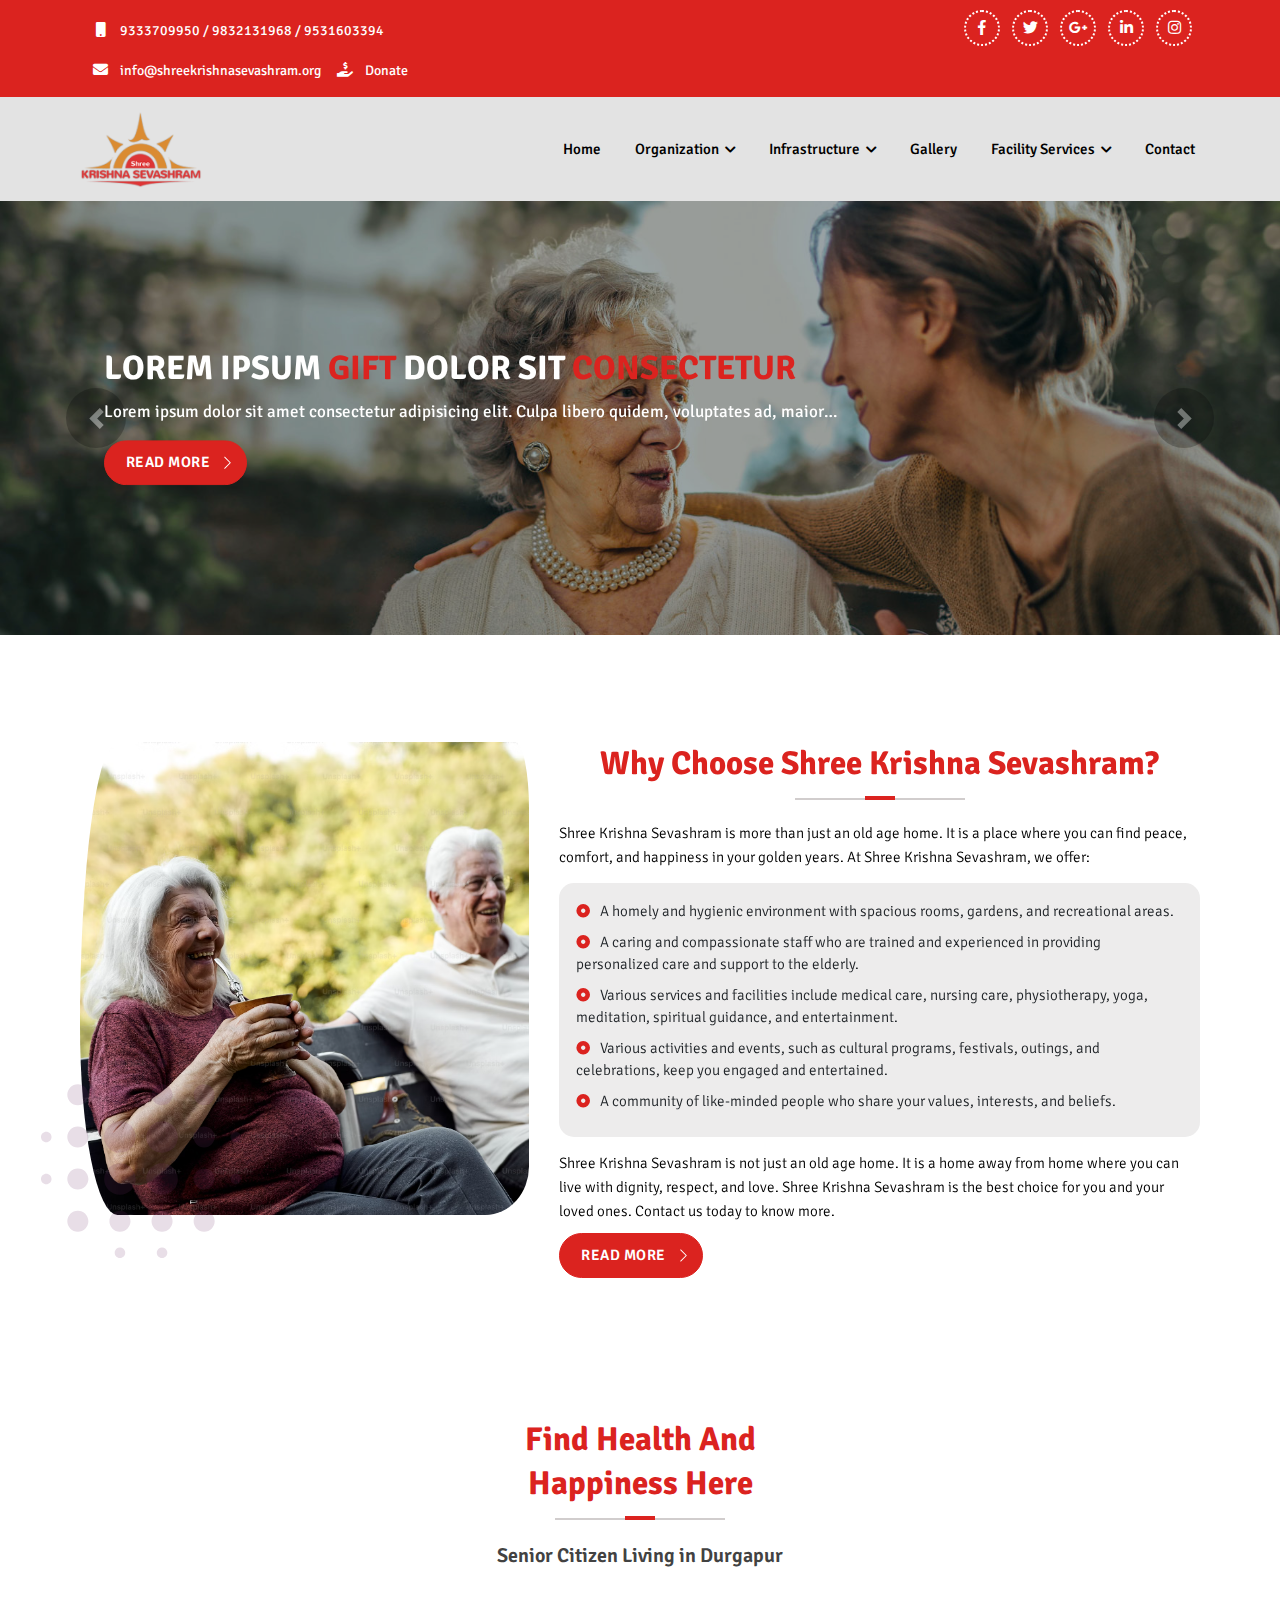
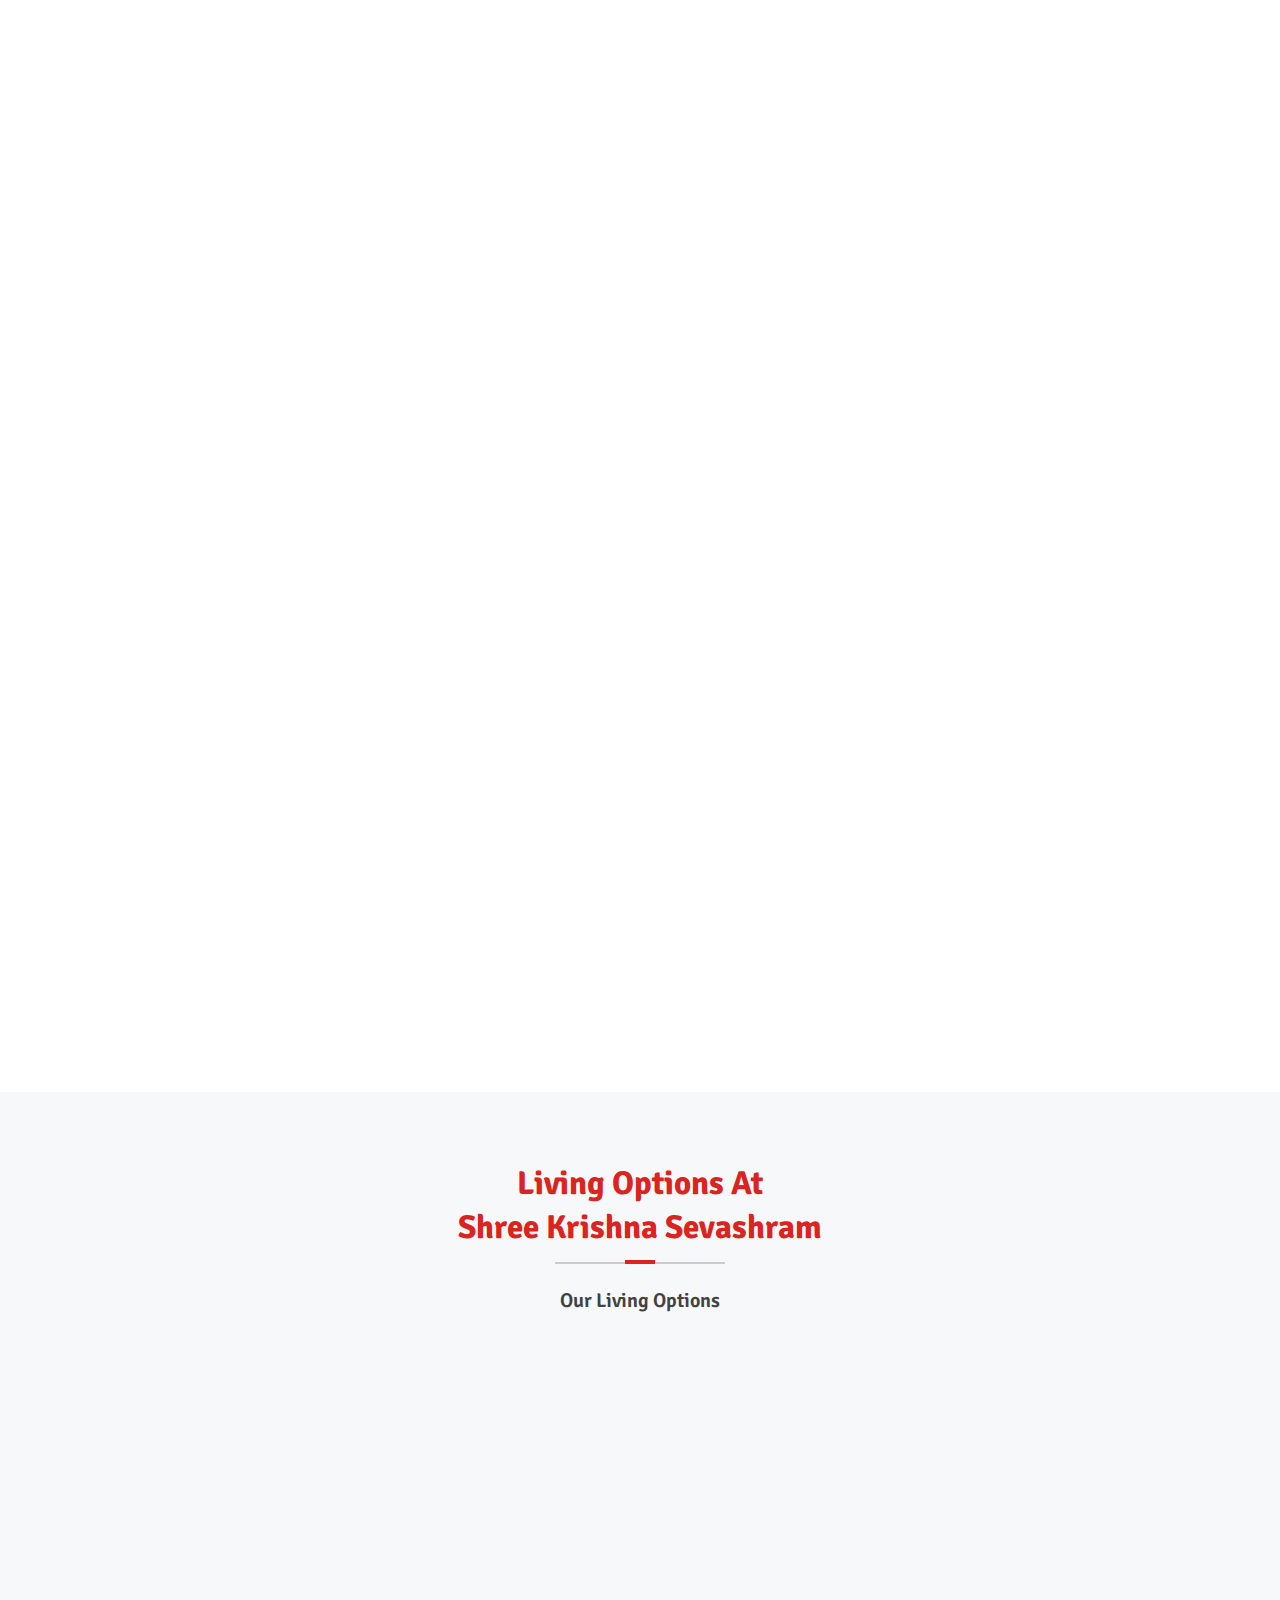
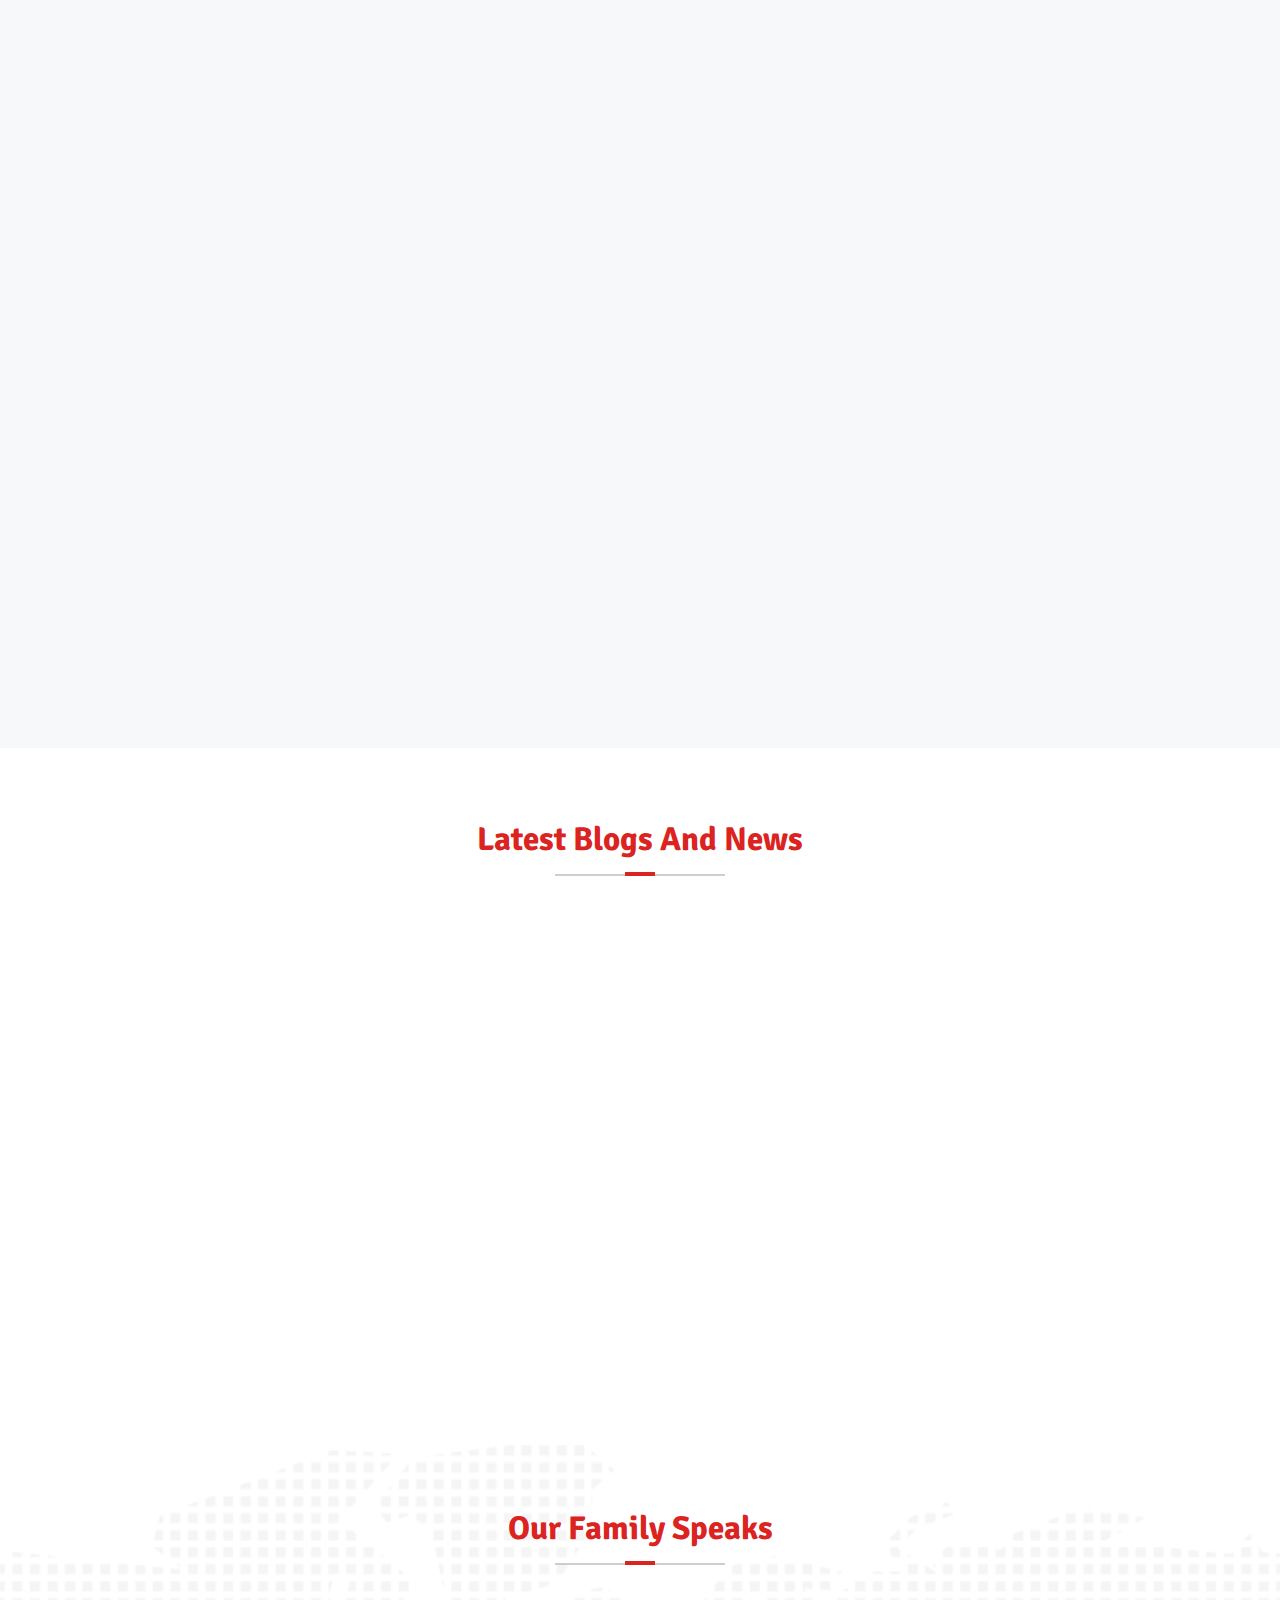
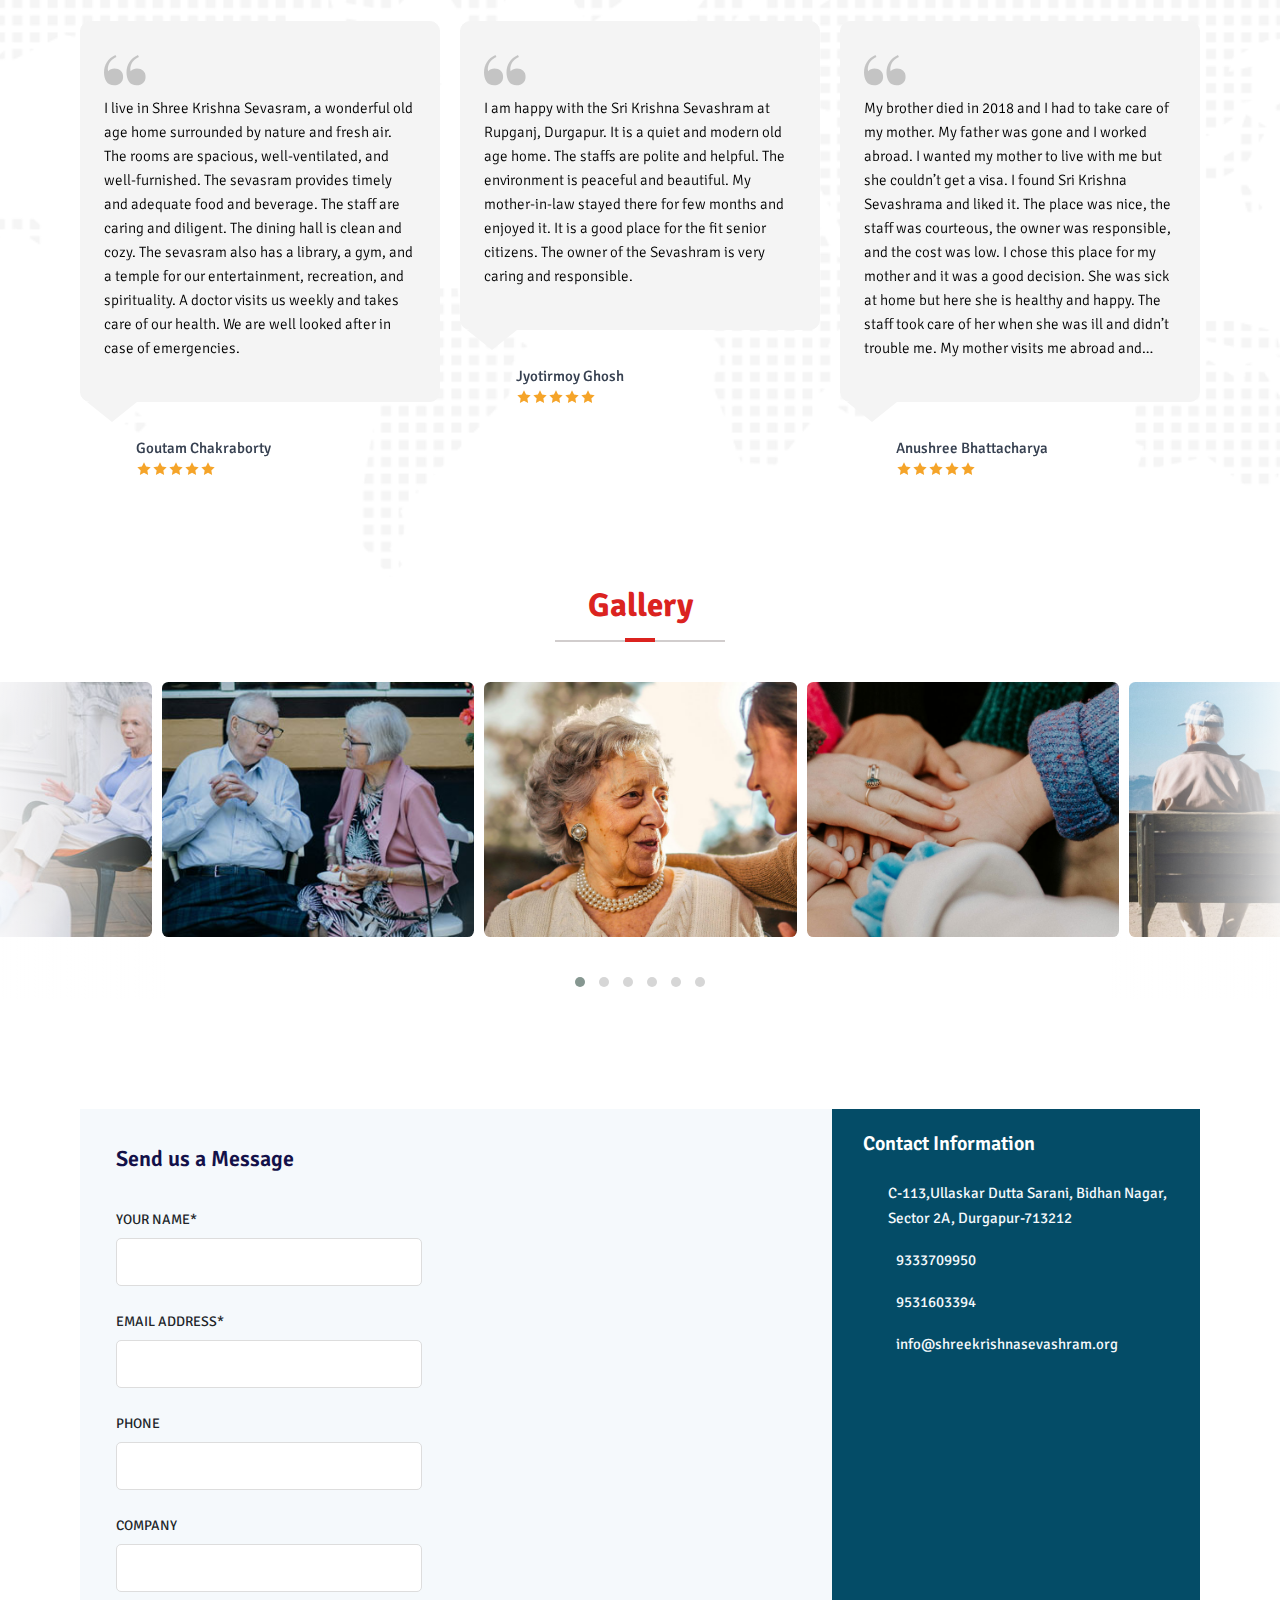
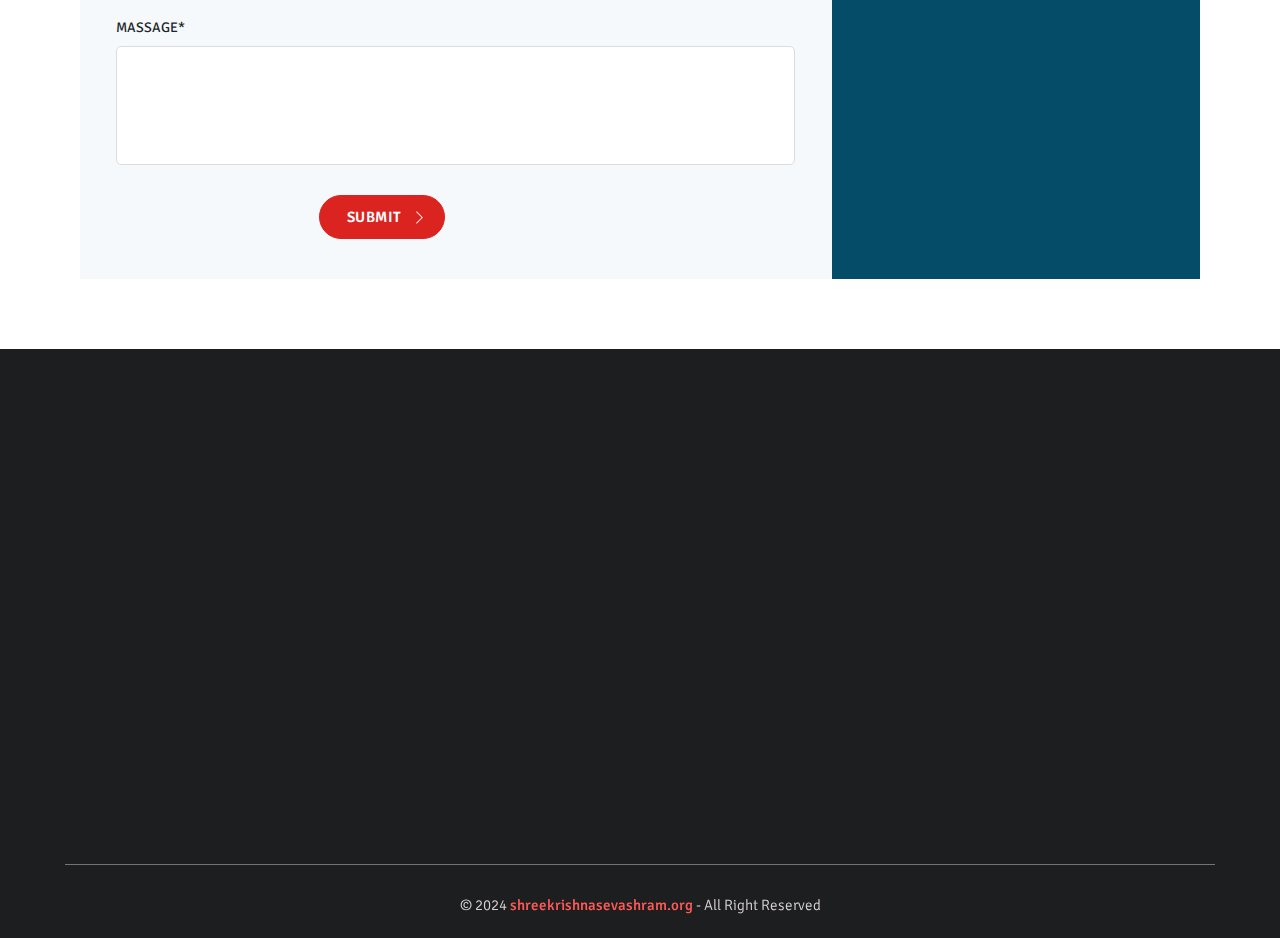
==== index.html @ 123d2404 "all pages design done" ====
<!DOCTYPE html>
<html lang="en">
<head>
  <!-- Required meta tags -->
    <meta charset="UTF-8">
    <meta name="viewport" content="width=device-width, initial-scale=1, shrink-to-fit=no">
    <meta http-equiv="X-UA-Compatible" content="ie=edge">
    <title>:: Shree krishna Sevashram ::</title>
  <!-- favicon icon -->
  <link rel="shortcut icon" type="image/x-icon" href="images/favicon.png">
  <link rel="apple-touch-icon" href="images/favicon.png">
    <!-- bootstrap css -->
    <link href="css/plugins/bootstrap.min.css" rel="stylesheet">
    <!-- fontawesome css -->
    <link href="css/plugins/fontawesome.min.css" rel="stylesheet">
    <!-- google font -->
    <link rel="preconnect" href="https://fonts.googleapis.com">
    <link rel="preconnect" href="https://fonts.gstatic.com" crossorigin>
    <link href="https://fonts.googleapis.com/css2?family=Signika:wght@300;400;500;600;700&family=Unna:ital,wght@0,400;0,700;1,400;1,700&display=swap" rel="stylesheet">
    <!--owl-carousel-css-->
    <link href="css/plugins/owl.carousel.min.css" rel="stylesheet">
    <link href="css/plugins/owl.theme.default.min.css" rel="stylesheet">
    <!--aos-css-->
    <link href="https://unpkg.com/aos@2.3.1/dist/aos.css" rel="stylesheet">
    <!-- simplelightbox-css-->
    <link rel="stylesheet" href="css/plugins/simplelightbox.min.css">
    <!-- perfect-scrollbar-css-->
    <link rel="stylesheet" href="css/plugins/perfect-scrollbar.css">
    <!-- custom style css -->
    <link href="css/style.css?v=1.0" rel="stylesheet">
    <!-- responsive css -->
    <link href="css/responsive.css" rel="stylesheet">
    <!-- modernizr js -->
    <script src="js/plugins/modernizr.js"></script>
  <!--[if lt IE 9]>
  <p class="browserupgrade">You are using an <strong>outdated</strong> browser. Please <a
          href="http://browsehappy.com/">upgrade your browser</a> to improve your experience.</p>
  <script src="//oss.maxcdn.com/html5shiv/3.7.2/html5shiv.min.js"></script>
  <script src="//oss.maxcdn.com/respond/1.4.2/respond.min.js"></script>
  <![endif]-->
</head>
<body>


<!------ topbar-area-start --------->
<section class="top-bar">
    <div class="container">
        <div class="row">
            <div class="col-lg-6 col-md-9">
                <div class="top-bar-left">
                    <ul>
                        <li>
                            <a href="#">
                                <i class="fa fa-mobile" aria-hidden="true"></i>9333709950 / 9832131968 / 9531603394</a>
                            </li>
                            <li>
                                <a href="#">
                                    <i class="fa fa-envelope" aria-hidden="true"></i>info@shreekrishnasevashram.org</a>
                                </li>
                                <li>
                                    <a href="#">
                                      <i class="fas fa-hand-holding-usd"></i>Donate</a>
                                </li>
                            </ul>
                        </div>
                    </div>
                    <div class="col-lg-6 col-md-3">
                        <div class="top-bar-right">
                            <ul>
                                <li>
                                    <a href="#" class="icon-facebook" data-placement="bottom" data-toggle="tooltip" title="Facebook" target="_blank"><i class="fab fa-facebook-f"></i></a>
                                </li>
                                <li>
                                    <a href="#" class="icon-twitter" data-placement="bottom" data-toggle="tooltip" title="Twitter" target="_blank"><i class="fab fa-twitter"></i></a>
                                </li>
                                <li>
                                    <a href="#" class="icon-google" data-placement="bottom" data-toggle="tooltip" title="Google Plus" target="_blank"><i class="fab fa-google-plus-g"></i></a>
                                </li>
                                <li><a href="#" class="icon-linkedin" data-placement="bottom" data-toggle="tooltip" title="Linkedin" target="_blank"><i class="fab fa-linkedin-in"></i></a>
                                </li>
                                <li><a href="#" class="icon-instagram" data-placement="bottom" data-toggle="tooltip" title="Instagram" target="_blank"><i class="fab fa-instagram"></i></a>
                                </li>
                            </ul>
                        </div>
                    </div>
                </div>
            </div>
</section>
<!------ topbar-area-end --------->

<!------ header-area-start --------->
<header id="menu-area">
    <div class="navigation-wrap start-header start-style">
        <div class="container">
            <div class="row">
                <nav class="navbar navbar-expand-lg navbar-light">
                    <a class="navbar-brand" href="index.html">
                        <img src="images/logo.png" loading="lazy" alt=""/>
                    </a>
                    <button class="navbar-toggler" type="button" data-toggle="collapse"
                            data-target="#navbarSupportedContent" aria-controls="navbarSupportedContent" aria-expanded="false"
                            aria-label="Toggle navigation">
                        <span class="navbar-toggler-icon"></span>
                    </button>
                    <div class="collapse navbar-collapse" id="navbarSupportedContent">
                        <ul class="navbar-nav ml-auto py-4 py-md-0">
                            <li class="nav-item pl-4 pl-md-0 ml-0 ml-md-4 active">
                                <a class="nav-link" href="index.html">Home</a>
                            </li>
                            <li class="nav-item pl-4 pl-md-0 ml-0 ml-md-4">
                                <a class="nav-link dropdown-toggle" data-toggle="dropdown" href="#" role="button" aria-haspopup="true"
                                   aria-expanded="false"> Organization<span><i class="fa fa-chevron-down"></i></span></a>
                                <ul class="dropdown-menu">
                                    <li><a class="dropdown-item" href="about.html">About Us</a></li>
                                    <li><a class="dropdown-item" href="standardization.html">Standardization</a></li>
                                    <li><a class="dropdown-item" href="admission.html">Admission</a></li>
                                </ul>
                            </li>
                            <!-- <li class="nav-item pl-4 pl-md-0 ml-0 ml-md-4">
                                <a class="nav-link dropdown-toggle" data-toggle="dropdown" href="#" role="button" aria-haspopup="true"
                                   aria-expanded="false">Living options <span><i class="fa fa-chevron-down"></i></span></a>
                                <ul class="dropdown-menu">
                                    <li class="dropdown-submenu">
                                        <a class="dropdown-item dropdown-toggle" href="#">Menu 1 &nbsp;<i class="fas fa-caret-right"></i></a>
                                        <ul class="dropdown-menu">
                                          <li><a class="dropdown-item" href="#">Item 1</a></li>
                                            <li><a class="dropdown-item" href="#">Item 2</a></li>
                                            <li><a class="dropdown-item" href="#">Item 3</a></li>
                                        </ul>
                                    </li>
                                    <li class="dropdown-submenu">
                                        <a class="dropdown-item dropdown-toggle" href="#">Menu 2 &nbsp;<i class="fas fa-caret-right"></i></a>
                                        <ul class="dropdown-menu">
                                          <li><a class="dropdown-item" href="#">Item 1</a></li>
                                          <li><a class="dropdown-item" href="#">Item 2</a></li>
                                          <li><a class="dropdown-item" href="#">Item 3</a></li>
                                          <li><a class="dropdown-item" href="#">Item 4</a></li>
                                        </ul>
                                    </li>
                                </ul>
                            </li> -->
                            <li class="nav-item pl-4 pl-md-0 ml-0 ml-md-4">
                              <a class="nav-link dropdown-toggle" data-toggle="dropdown" href="#" role="button" aria-haspopup="true"
                                 aria-expanded="false"> Infrastructure<span><i class="fa fa-chevron-down"></i></span></a>
                              <ul class="dropdown-menu">
                                  <li><a class="dropdown-item" href="#">Area</a></li>
                                  <li><a class="dropdown-item" href="#">Connectivity</a></li>
                                  <li><a class="dropdown-item" href="#">Residential Complex</a></li>
                                  <li><a class="dropdown-item" href="#">Temple</a></li>
                                  <li><a class="dropdown-item" href="#">Garden</a></li>
                                  <li><a class="dropdown-item" href="#">Cullinary unit</a></li>
                                  <li><a class="dropdown-item" href="#">Gaushala</a></li>
                                  <li><a class="dropdown-item" href="#">Activity centers</a></li>
                                  <li><a class="dropdown-item" href="#">Fitness centers</a></li>
                                  <li><a class="dropdown-item" href="#">Medical unit</a></li>
                                  <li><a class="dropdown-item" href="#">Power supply</a></li>
                                  <li><a class="dropdown-item" href="#">Safety & Security</a></li>
                              </ul>
                          </li>
                          <li class="nav-item pl-4 pl-md-0 ml-0 ml-md-4">
                              <a class="nav-link" href="gallery.html">Gallery</a>
                          </li>
                          <li class="nav-item pl-4 pl-md-0 ml-0 ml-md-4">
                              <a class="nav-link dropdown-toggle" data-toggle="dropdown" href="#" role="button" aria-haspopup="true"
                                 aria-expanded="false"> Facility Services<span><i class="fa fa-chevron-down"></i></span></a>
                              <ul class="dropdown-menu">
                                  <li><a class="dropdown-item" href="facility-service.html">Assited Living</a></li>
                                  <li><a class="dropdown-item" href="facility-service.html">Geriatric Care</a></li>
                                  <li><a class="dropdown-item" href="facility-service.html">Defficieny support</a></li>
                                  <li><a class="dropdown-item" href="facility-service.html">General Healthcare</a></li>
                                  <li><a class="dropdown-item" href="facility-service.html">Custom nutrition</a></li>
                                  <li><a class="dropdown-item" href="facility-service.html">Creativity booster</a></li>
                                  <li><a class="dropdown-item" href="facility-service.html">Planned Med-support</a></li>
                                  <li><a class="dropdown-item" href="facility-service.html">Regular counselling</a></li>
                                  <li><a class="dropdown-item" href="facility-service.html">Supportive community</a></li>
                                  <li><a class="dropdown-item" href="facility-service.html">Emergency response</a></li>
                                  <li><a class="dropdown-item" href="facility-service.html">Outing arrangement</a></li>
                              </ul>
                          </li>
                            <li class="nav-item pl-4 pl-md-0 ml-0 ml-md-4">
                                <a class="nav-link" href="contact-us.html">Contact</a>
                            </li>
                        </ul>
                    </div>
                </nav>
            </div>
        </div>
    </div>
</header>
<!------ header-area-start --------->

<!------ banner-area-start --------->
<section id="banner">
  <div id="carouselExampleFade" class="carousel slide" data-ride="carousel">
      <div class="carousel-inner">
          <div class="carousel-item active">
              <img class="d-block w-100" src="images/banner-1.jpg" loading="lazy" alt="First slide"/>
              <div class="carousel-caption text-left">
                  <h3 data-aos="fade-right" data-aos-duration="1000">Lorem ipsum <span>Gift </span>dolor sit <span>consectetur</span></h3>
                  <p data-aos="fade-left" data-aos-duration="1000">Lorem ipsum dolor sit amet consectetur adipisicing elit. Culpa libero quidem, voluptates ad,
                      maiores nostrum ipsa voluptate incidunt.</p>
                      <a href="#" class="cstm-btn-2" data-aos="fade-up" data-aos-duration="1000">Read More
                        <svg width="1em" height="1em" viewBox="0 0 16 16" class="bi bi-chevron-right" fill="currentColor" xmlns="http://www.w3.org/2000/svg">
                            <path fill-rule="evenodd" d="M4.646 1.646a.5.5 0 0 1 .708 0l6 6a.5.5 0 0 1 0 .708l-6 6a.5.5 0 0 1-.708-.708L10.293 8 4.646 2.354a.5.5 0 0 1 0-.708z"></path>
                        </svg>
                    </a>
              </div>
          </div>
          <div class="carousel-item">
              <img class="d-block w-100" src="images/banner-2.jpg" loading="lazy" alt="Second slide"/>
              <div class="carousel-caption text-left">
                <h3 data-aos="fade-right" data-aos-duration="1000">Lorem ipsum <span>Gift </span>dolor sit <span>consectetur</span></h3>
                <p data-aos="fade-left" data-aos-duration="1000">Lorem ipsum dolor sit amet consectetur adipisicing elit. Culpa libero quidem, voluptates ad,
                    maiores nostrum ipsa voluptate incidunt.</p>
                    <a href="#" class="cstm-btn-2" data-aos="fade-up" data-aos-duration="1000">Read More
                      <svg width="1em" height="1em" viewBox="0 0 16 16" class="bi bi-chevron-right" fill="currentColor" xmlns="http://www.w3.org/2000/svg">
                          <path fill-rule="evenodd" d="M4.646 1.646a.5.5 0 0 1 .708 0l6 6a.5.5 0 0 1 0 .708l-6 6a.5.5 0 0 1-.708-.708L10.293 8 4.646 2.354a.5.5 0 0 1 0-.708z"></path>
                      </svg>
                  </a>
            </div>
          </div>
          <div class="carousel-item">
              <img class="d-block w-100" src="images/banner-3.jpg" loading="lazy" alt="Third slide"/>
              <div class="carousel-caption text-left">
                <h3 data-aos="fade-right" data-aos-duration="1000">Lorem ipsum <span>Gift </span>dolor sit <span>consectetur</span></h3>
                <p data-aos="fade-left" data-aos-duration="1000">Lorem ipsum dolor sit amet consectetur adipisicing elit. Culpa libero quidem, voluptates ad,
                    maiores nostrum ipsa voluptate incidunt.</p>
                    <a href="#" class="cstm-btn-2" data-aos="fade-up" data-aos-duration="1000">Read More
                      <svg width="1em" height="1em" viewBox="0 0 16 16" class="bi bi-chevron-right" fill="currentColor" xmlns="http://www.w3.org/2000/svg">
                          <path fill-rule="evenodd" d="M4.646 1.646a.5.5 0 0 1 .708 0l6 6a.5.5 0 0 1 0 .708l-6 6a.5.5 0 0 1-.708-.708L10.293 8 4.646 2.354a.5.5 0 0 1 0-.708z"></path>
                      </svg>
                  </a>
            </div>
          </div>
      </div>
      <a class="carousel-control-prev" href="#carouselExampleFade" role="button" data-slide="prev">
          <span class="carousel-control-prev-icon" aria-hidden="true"></span>
          <span class="sr-only">Previous</span>
      </a>
      <a class="carousel-control-next" href="#carouselExampleFade" role="button" data-slide="next">
          <span class="carousel-control-next-icon" aria-hidden="true"></span>
          <span class="sr-only">Next</span>
      </a>
  </div>
</section>
<!------ banner-area-end --------->

<!------ about-area-start --------->
<section class="aboutsection section">
    <div class="container">
        <div class="row">
            <div class="col-md-5" data-aos="fade-right" data-aos-duration="1000">
                <div class="aboutimg first">
                    <img src="images/about-new.png" loading="lazy" alt=""/>
                </div>
            </div>
            <div class="col-md-7" data-aos="fade-left" data-aos-duration="1000">
                <div class="heading">
        <h2>
            Why choose Shree Krishna Sevashram?
        </h2>
    </div>
                    <div class="content-area">
                        <p>
                            Shree Krishna Sevashram is more than just an old age home. It is a place where you can find peace, comfort, and happiness in your golden years. At Shree Krishna Sevashram, we offer:
                        </p>
                     <ul>
                        <li>
                            <i class="fas fa-dot-circle"></i>
                         A homely and hygienic environment with spacious rooms, gardens, and recreational areas.
                        </li>
                        <li>
                            <i class="fas fa-dot-circle"></i>
                           A caring and compassionate staff who are trained and experienced in providing personalized care and support to the elderly.
                        </li>
                        <li>
                            <i class="fas fa-dot-circle"></i>
                         Various services and facilities include medical care, nursing care, physiotherapy, yoga, meditation, spiritual guidance, and entertainment.
                        </li>
                        <li>
                            <i class="fas fa-dot-circle"></i>
                          Various activities and events, such as cultural programs, festivals, outings, and celebrations, keep you engaged and entertained.
                        </li>
                        <li>
                            <i class="fas fa-dot-circle"></i>
                       A community of like-minded people who share your values, interests, and beliefs.
                        </li>
                     </ul>
                     <p>
                        Shree Krishna Sevashram is not just an old age home. It is a home away from home where you can live with dignity, respect, and love. Shree Krishna Sevashram is the best choice for you and your loved ones. Contact us today to know more.
                     </p>
                    </div>
                    <div class="button-area">
                        <a href="about.html" class="cstm-btn-2">Read More
                            <svg width="1em" height="1em" viewBox="0 0 16 16" class="bi bi-chevron-right" fill="currentColor" xmlns="http://www.w3.org/2000/svg">
                                <path fill-rule="evenodd" d="M4.646 1.646a.5.5 0 0 1 .708 0l6 6a.5.5 0 0 1 0 .708l-6 6a.5.5 0 0 1-.708-.708L10.293 8 4.646 2.354a.5.5 0 0 1 0-.708z"></path>
                            </svg>
                        </a>
                    </div>
            </div>
        </div>
    </div>
    </section>
<!------ about-area-end --------->

<!------ featured-area-start ---------> 
<section class="happiness-area section">
    <div class="container">
        <div class="row">
            <div class="col-md-12" >
                <div class="heading">
    <h2>
        Find health and <br> happiness here
    </h2>
    <p>
        Senior Citizen Living in Durgapur   
    </p>
  </div>
            </div>
        </div>
        <div class="row">
            <div class="col-12 col-md-6 col-lg-4" data-aos="fade-right" data-aos-duration="1000">
                <div class="post-card mt-3">
                    <div class="image">
                        <img src="images/featured-1.jpg" loading="lazy" alt="post-1"/>
                    </div>
                    <div class="content">
                        <div class="nav-btn">
                            <a href="health-happiness.html">
                                <i class="fas fa-chevron-right"></i>    
                            </a>
                        </div>
                        <h4 class="title">
                            <a href="health-happiness.html">Comfortable Living Spaces</a>
                        </h4>
                        <p class="desc">
                            <i class="fas fa-dot-circle"></i>
                        <span>
                            Homely Accommodations : 
                        </span>
                        Within our serene walls, residents find cozy rooms, inviting common areas, and lush gardens. Each space is designed to evoke a sense of home, fostering companionship and relaxation.
                    </div>
                </div>
            </div>
            <div class="col-12 col-md-6 col-lg-4" data-aos="zoom-in" data-aos-duration="1000">
                <div class="post-card mt-3">
                    <div class="image">
                        <img src="images/featured-2.jpg" loading="lazy" alt="post-1"/>
                    </div>
                    <div class="content">
                        <div class="nav-btn">
                            <a href="health-happiness.html">
                                <i class="fas fa-chevron-right"></i>    
                            </a>
                        </div>
                        <h4 class="title">
                            <a href="health-happiness.html">Personalized Care Planss</a>
                        </h4>
                        <p class="desc">
                            <i class="fas fa-dot-circle"></i>
                        <span>
                      Tailored Services : 
                        </span>
                        No two residents are alike. Our experienced team crafts individualized care plans, addressing medical needs, emotional well-being, and daily activities. We prioritize the unique requirements of each senior.
                                 </div>
                </div>
            </div>
            <div class="col-12 col-md-6 col-lg-4" data-aos="fade-left" data-aos-duration="1000">
                <div class="post-card mt-3">
                    <div class="image">
                        <img src="images/featured-3.jpg" loading="lazy" alt="post-1"/>
                    </div>
                    <div class="content last">
                        <div class="nav-btn">
                            <a href="health-happiness.html">
                                <i class="fas fa-chevron-right"></i>    
                            </a>
                        </div>
                        <h4 class="title">
                            <a href="health-happiness.html">Experienced Staff and Medical Professionals</a>
                        </h4>
                        <p class="desc">
                            <i class="fas fa-dot-circle"></i>
                        <span>
                       Our Team : 
                        </span>
                        Meet our dedicated caregivers, skilled nurses, and compassionate doctors. Their expertise in geriatric care ensures that residents receive the highest quality support and attention.
                    </div>
                </div>
            </div>

        </div>
        <div class="row">
            <div class="col-12 col-md-6 col-lg-4" data-aos="fade-right" data-aos-duration="1000">
                <div class="post-card">
                    <div class="image">
                        <img src="images/banner-1.jpg" loading="lazy" alt="post-1"/>
                    </div>
                    <div class="content">
                        <div class="nav-btn">
                            <a href="health-happiness.html">
                                <i class="fas fa-chevron-right"></i>    
                            </a>
                        </div>
                        <h4 class="title">
                            <a href="health-happiness.html">Engaging Activities and Social Life</a>
                        </h4>
                        <p class="desc">
                            <i class="fas fa-dot-circle"></i>
                        <span>
                           Staying Active :  
                        </span>
                        Life at Shree Krishna Sevashram is vibrant. From morning yoga sessions to art classes, residents engage in activities that promote physical health and mental agility. Social connections flourish.
                    </div>
                </div>
            </div>
            <div class="col-12 col-md-6 col-lg-4" data-aos="zoom-in" data-aos-duration="1000">
                <div class="post-card">
                    <div class="image">
                        <img src="images/banner-2.jpg" loading="lazy" alt="post-1"/>
                    </div>
                    <div class="content">
                        <div class="nav-btn">
                            <a href="health-happiness.html">
                                <i class="fas fa-chevron-right"></i>    
                            </a>
                        </div>
                        <h4 class="title">
                            <a href="health-happiness.html">Nutritious Meals and Dietary Support</a>
                        </h4>
                        <p class="desc">
                            <i class="fas fa-dot-circle"></i>
                        <span>
                          Healthy Dining :  
                        </span>
                        Our chefs prepare balanced meals, considering dietary preferences and restrictions. Proper nutrition is essential for seniors, and we take pride in serving wholesome, flavorful dishes.
                    </div>
                </div>
            </div>
            <div class="col-12 col-md-6 col-lg-4" data-aos="fade-left" data-aos-duration="1000">
                <div class="post-card">
                    <div class="image">
                        <img src="images/banner-3.jpg" loading="lazy" alt="post-1"/>
                    </div>
                    <div class="content">
                        <div class="nav-btn">
                            <a href="health-happiness.html">
                                <i class="fas fa-chevron-right"></i>    
                            </a>
                        </div>
                        <h4 class="title">
                            <a href="health-happiness.html">Safety and Security Measures</a>
                        </h4>
                        <p class="desc">
                            <i class="fas fa-dot-circle"></i>
                        <span>
                          Peace of Mind : 
                        </span>
                        Families entrust their loved ones to us, and we take this responsibility seriously. Our 24/7 security, emergency response systems, and safety protocols ensure peace of mind for all.
                    </div>
                </div>
            </div>

        </div>
    </div>
</section>
<!------ featured-area-end --------->

<!------ price-table-area-start --------->
<section class="ourpackage section">
    <div class="container">
        <div class="row">
            <div class="col-md-12">
                <div class="heading">
    <h2>
        Living Options at <br> Shree Krishna Sevashram
    </h2>
    <p>
        Our Living Options
    </p>
  </div>
            </div>
        </div>
        <div class="row text-center priceinner justify-content-center">
            <div class="col-lg-4 col-md-6 mb-5 mb-lg-0" data-aos="fade-right" data-aos-duration="1000">
            <div class="bg-white p-4 rounded-lg shadow">
            <h1 class="h6 text-uppercase font-weight-bold mb-2">For Short Stay</h1>
            <p class="short">Full service features
                at the best value</p>
                <div class="pic-area">
                    <img src="images/banner-1.jpg" loading="lazy" alt="">
                </div>
            <!-- <h2 class="h1 font-weight-bold">₹450.00</h2>
            <p class="short">One time transparent payment
            </p> -->
            
            <div class="package-fee-area">
                <h3>
                    Single Occupancy Room 
                    <span>
                        <b>₹2,500/-</b> per day per room
                    </span>
                </h3>
                <h3>
                    Double Occupancy 
                    <span>
                        <b>₹4,000/-</b> per day per room
                    </span>
                </h3>
            </div>
            <div class="points-area">
                <h4>includes:</h4>
                <div class="main-point">
                    <ul>
                        <li>
                            <i class="fas fa-star"></i>
                            Put some little content to fit here
                        </li>
                        <li>
                            <i class="fas fa-star"></i>
                            Put some little content to fit here
                        </li>
                        <li>
                            <i class="fas fa-star"></i>
                            Put some little content to fit here
                        </li>
                    </ul>
                </div>
            </div>
            <ul class="list-unstyled my-3 text-small text-left price-list-scroll">
            <li class="mb-2"><i class="fa fa-check mr-2"></i>Put some little content to fit here</li>
            <li class="mb-2"><i class="fa fa-check mr-2"></i>Put some little content to fit here</li>
            <li class="mb-2"><i class="fa fa-check mr-2"></i>Put some little content to fit here</li>
            <li class="mb-2"><i class="fa fa-check mr-2"></i>Put some little content to fit here</li>
            <li class="mb-2"><i class="fa fa-check mr-2"></i>Put some little content to fit here</li>
            <li class="mb-2"><i class="fa fa-check mr-2"></i>Put some little content to fit here</li>
            </ul>
        </div>
            </div>
            <div class="col-lg-4 col-md-6 mb-5 mb-lg-0" data-aos="fade-right" data-aos-duration="1000">
                <div class="bg-white p-4 rounded-lg shadow">
                <h1 class="h6 text-uppercase font-weight-bold mb-2">For Regular Stay</h1>
                <p class="short">Full service features
                    at the best value</p>
                    <div class="pic-area">
                        <img src="images/banner-2.jpg" loading="lazy" alt="">
                    </div>
                <!-- <h2 class="h1 font-weight-bold">₹450.00</h2>
                <p class="short">One time transparent payment
                </p> -->
                
                <div class="package-fee-area">
                    <h3>
                        Super Deluxe Single Occupancy 
                        <span>
                            <b>₹20,000/-</b> per month, <br> along with one-time registration fees (non-refundable) of <b> ₹10,000/-</b> per room 
                        </span>
                    </h3>
                    <h3>
                        Super Deluxe Double Occupancy 
                        <span>
                            <b>₹35,000/-</b> per month, <br> along with one-time registration fees (non-refundable) of <b> ₹10,000/-</b> per room 
                        </span>
                    </h3>
                </div>
                <div class="points-area">
                    <h4>includes:</h4>
                    <div class="main-point">
                        <ul>
                            <li>
                                <i class="fas fa-star"></i>
                                Put some little content to fit here
                            </li>
                            <li>
                                <i class="fas fa-star"></i>
                                Put some little content to fit here
                            </li>
                            <li>
                                <i class="fas fa-star"></i>
                                Put some little content to fit here
                            </li>
                        </ul>
                    </div>
                </div>
                <ul class="list-unstyled my-3 text-small text-left price-list-scroll">
                <li class="mb-2"><i class="fa fa-check mr-2"></i>Put some little content to fit here</li>
                <li class="mb-2"><i class="fa fa-check mr-2"></i>Put some little content to fit here</li>
                <li class="mb-2"><i class="fa fa-check mr-2"></i>Put some little content to fit here</li>
                <li class="mb-2"><i class="fa fa-check mr-2"></i>Put some little content to fit here</li>
                <li class="mb-2"><i class="fa fa-check mr-2"></i>Put some little content to fit here</li>
                <li class="mb-2"><i class="fa fa-check mr-2"></i>Put some little content to fit here</li>
                </ul>
            </div>
                </div>
            </div>
    </div>
</section>
<!------ price-table-area-end --------->

<!------ blog-area-start --------->
<section class="latest-post section">
    <div class="container">
        <div class="row">
            <div class="col-md-12" >
                <div class="heading">
    <h2>
        Latest blogs and news
    </h2>
    </div>
            </div>
        </div>
        <div class="row">
            <div class="col-md-4" data-aos="fade-right" data-aos-duration="1000">
            <div class="latestnewscard">
            <div class="latestnewsimg">
            <a href="blog-details.html">
            <img src="images/featured-2.jpg" loading="lazy" alt=""/>
            </a>
            </div>
            <div class="latestnewscontent">
            <h6>10, Jan 2024</h6>
            <h4><a href="blog-details.html">Heading Here</a></h4>
            <p>Lorem Ipsum is simply dummy text of the printing and typesetting industry. Lorem Ipsum has been the industry's standard dummy text</p>
            <a href="blog-details.html" class="latestnewslinkdesign">Read More<i class="fas fa-caret-right"></i></a>
            </div>
            </div>
            </div>
            <div class="col-md-4" data-aos="zoom-in" data-aos-duration="1000">
            <div class="latestnewscard">
            <div class="latestnewsimg">
                <a href="blog-details.html">
                    <img src="images/featured-1.jpg" loading="lazy" alt=""/>
                    </a>
            </div>
            <div class="latestnewscontent">
            <h6>03, Feb 2024</h6>
            <h4><a href="blog-details.html">Heading Here</a></h4>
            <p>Lorem Ipsum is simply dummy text of the printing and typesetting industry. Lorem Ipsum has been the industry's standard dummy text</p>
            <a href="blog-details.html" class="latestnewslinkdesign">Read More<i class="fas fa-caret-right"></i></a>
            </div>
            </div>
            </div>
            <div class="col-md-4" data-aos="fade-left" data-aos-duration="1000">
            <div class="latestnewscard">
            <div class="latestnewsimg">
                <a href="blog-details.html">
                    <img src="images/banner-2.jpg" loading="lazy" alt=""/>
                    </a>
            </div>
            <div class="latestnewscontent">
            <h6>15, Feb 2024</h6>
            <h4><a href="blog-details.html">Heading Here</a></h4>
            <p>Lorem Ipsum is simply dummy text of the printing and typesetting industry. Lorem Ipsum has been the industry's standard dummy text</p>
            <a href="blog-details.html" class="latestnewslinkdesign">Read More<i class="fas fa-caret-right"></i></a>
            </div>
            </div>
            </div>
            </div>
    </div>
</section>
<!------ blog-area-end --------->

<!------ testimonials-area-start --------->
<section class="testimonial-area section">
    <div class="container">
        <div class="row">
            <div class="col-md-12">
                <div class="heading">
    <h2>
        Our Family Speaks
    </h2>
  </div>
            </div>
        </div>
        
    <div class="row" >
        <div class="col-lg-12">
            <div class="owl-carousel owl-theme testimonial">
                <div class="item">
  <div class="testimonial-info">
    <div class="testimonial-card">
        <div class="icon">
            <svg width="42" height="31" viewBox="0 0 42 31" fill="none" xmlns="http://www.w3.org/2000/svg">
                <path d="M32.6345 30.3425C29.0691 30.3425 26.486 29.0691 24.8852 26.5224C24.1576 25.4309 23.5755 24.0848 23.1389 22.484C22.7023 20.8832 22.484 19.2096 22.484 17.4633C22.484 13.6796 23.4299 10.2597 25.3218 7.20361C27.2864 4.14754 30.1606 1.74633 33.9443 0L34.9266 1.96462C32.8164 2.83779 30.961 4.18392 29.3602 6.00301C27.8321 7.8221 26.9226 9.67758 26.6315 11.5694C26.4132 12.4426 26.3041 13.2794 26.3041 14.0798C26.3041 14.8074 26.4132 15.4987 26.6315 16.1535C28.2323 14.4072 30.3425 13.5341 32.962 13.5341C35.5087 13.5341 37.5825 14.2981 39.1833 15.8261C40.7841 17.2814 41.5845 19.3188 41.5845 21.9383C41.5845 24.4122 40.7477 26.4496 39.0741 28.0504C37.4006 29.5785 35.254 30.3425 32.6345 30.3425ZM10.1505 30.3425C6.58512 30.3425 4.00201 29.0691 2.4012 26.5224C1.67357 25.4309 1.09146 24.0848 0.654873 22.484C0.218291 20.8832 0 19.2096 0 17.4633C0 13.6796 0.945929 10.2597 2.83779 7.20361C4.80241 4.14754 7.67657 1.74633 11.4603 0L12.4426 1.96462C10.3324 2.83779 8.47698 4.18392 6.87617 6.00301C5.34813 7.8221 4.43859 9.67758 4.14753 11.5694C3.92924 12.4426 3.8201 13.2794 3.8201 14.0798C3.8201 14.8074 3.92924 15.4987 4.14753 16.1535C5.74833 14.4072 7.85848 13.5341 10.478 13.5341C13.0247 13.5341 15.0985 14.2981 16.6993 15.8261C18.3001 17.2814 19.1005 19.3188 19.1005 21.9383C19.1005 24.4122 18.2637 26.4496 16.5901 28.0504C14.9166 29.5785 12.77 30.3425 10.1505 30.3425Z" fill="#C4C4C4"></path>
                </svg>
        </div>
        <div class="testimonial-card-content">
            <p>I live in Shree Krishna Sevasram, a wonderful old age home surrounded by nature and fresh air. The rooms are spacious, well-ventilated, and well-furnished. The sevasram provides timely and adequate food and beverage. The staff are caring and diligent. The dining hall is clean and cozy. The sevasram also has a library, a gym, and a temple for our entertainment, recreation, and spirituality. A doctor visits us weekly and takes care of our health. We are well looked after in case of emergencies.</p>         
        </div>
    </div>
    <div class="arrow-down"></div>
    <div class="details">
        <img src="images/testimonial-image-1.jpg" loading="lazy" alt=""/>
        <div class="details-inner">
            <p>
                <strong>Goutam Chakraborty</strong>
            </p>
            <ul class="stars sm">
                <li>
                    <svg xmlns="http://www.w3.org/2000/svg" width="24" height="24" viewBox="0 0 24 24" fill="none" stroke="currentColor" stroke-width="2" stroke-linecap="round" stroke-linejoin="round" class="feather feather-star"><polygon points="12 2 15.09 8.26 22 9.27 17 14.14 18.18 21.02 12 17.77 5.82 21.02 7 14.14 2 9.27 8.91 8.26 12 2"></polygon></svg>
                </li>
                <li>
                    <svg xmlns="http://www.w3.org/2000/svg" width="24" height="24" viewBox="0 0 24 24" fill="none" stroke="currentColor" stroke-width="2" stroke-linecap="round" stroke-linejoin="round" class="feather feather-star"><polygon points="12 2 15.09 8.26 22 9.27 17 14.14 18.18 21.02 12 17.77 5.82 21.02 7 14.14 2 9.27 8.91 8.26 12 2"></polygon></svg>
                </li>
                <li>
                    <svg xmlns="http://www.w3.org/2000/svg" width="24" height="24" viewBox="0 0 24 24" fill="none" stroke="currentColor" stroke-width="2" stroke-linecap="round" stroke-linejoin="round" class="feather feather-star"><polygon points="12 2 15.09 8.26 22 9.27 17 14.14 18.18 21.02 12 17.77 5.82 21.02 7 14.14 2 9.27 8.91 8.26 12 2"></polygon></svg>
                </li>
                <li>
                    <svg xmlns="http://www.w3.org/2000/svg" width="24" height="24" viewBox="0 0 24 24" fill="none" stroke="currentColor" stroke-width="2" stroke-linecap="round" stroke-linejoin="round" class="feather feather-star"><polygon points="12 2 15.09 8.26 22 9.27 17 14.14 18.18 21.02 12 17.77 5.82 21.02 7 14.14 2 9.27 8.91 8.26 12 2"></polygon></svg>
                </li>
                <li>
                    <svg xmlns="http://www.w3.org/2000/svg" width="24" height="24" viewBox="0 0 24 24" fill="none" stroke="currentColor" stroke-width="2" stroke-linecap="round" stroke-linejoin="round" class="feather feather-star"><polygon points="12 2 15.09 8.26 22 9.27 17 14.14 18.18 21.02 12 17.77 5.82 21.02 7 14.14 2 9.27 8.91 8.26 12 2"></polygon></svg>
                </li>
            </ul>
        </div>
    </div>
  </div>
                </div>
                <div class="item">
  <div class="testimonial-info">
    <div class="testimonial-card">
        <div class="icon">
            <svg width="42" height="31" viewBox="0 0 42 31" fill="none" xmlns="http://www.w3.org/2000/svg">
                <path d="M32.6345 30.3425C29.0691 30.3425 26.486 29.0691 24.8852 26.5224C24.1576 25.4309 23.5755 24.0848 23.1389 22.484C22.7023 20.8832 22.484 19.2096 22.484 17.4633C22.484 13.6796 23.4299 10.2597 25.3218 7.20361C27.2864 4.14754 30.1606 1.74633 33.9443 0L34.9266 1.96462C32.8164 2.83779 30.961 4.18392 29.3602 6.00301C27.8321 7.8221 26.9226 9.67758 26.6315 11.5694C26.4132 12.4426 26.3041 13.2794 26.3041 14.0798C26.3041 14.8074 26.4132 15.4987 26.6315 16.1535C28.2323 14.4072 30.3425 13.5341 32.962 13.5341C35.5087 13.5341 37.5825 14.2981 39.1833 15.8261C40.7841 17.2814 41.5845 19.3188 41.5845 21.9383C41.5845 24.4122 40.7477 26.4496 39.0741 28.0504C37.4006 29.5785 35.254 30.3425 32.6345 30.3425ZM10.1505 30.3425C6.58512 30.3425 4.00201 29.0691 2.4012 26.5224C1.67357 25.4309 1.09146 24.0848 0.654873 22.484C0.218291 20.8832 0 19.2096 0 17.4633C0 13.6796 0.945929 10.2597 2.83779 7.20361C4.80241 4.14754 7.67657 1.74633 11.4603 0L12.4426 1.96462C10.3324 2.83779 8.47698 4.18392 6.87617 6.00301C5.34813 7.8221 4.43859 9.67758 4.14753 11.5694C3.92924 12.4426 3.8201 13.2794 3.8201 14.0798C3.8201 14.8074 3.92924 15.4987 4.14753 16.1535C5.74833 14.4072 7.85848 13.5341 10.478 13.5341C13.0247 13.5341 15.0985 14.2981 16.6993 15.8261C18.3001 17.2814 19.1005 19.3188 19.1005 21.9383C19.1005 24.4122 18.2637 26.4496 16.5901 28.0504C14.9166 29.5785 12.77 30.3425 10.1505 30.3425Z" fill="#C4C4C4"></path>
                </svg>
        </div>
        <div class="testimonial-card-content">
            <p>I am happy with the Sri Krishna Sevashram at Rupganj, Durgapur. It is a quiet and modern old age home. The staffs are polite and helpful. The environment is peaceful and beautiful. My mother-in-law stayed there for few months and enjoyed it. It is a good place for the fit senior citizens. The owner of the Sevashram is very caring and responsible.</p>         
        </div>
    </div>
    <div class="arrow-down"></div>
    <div class="details">
        <img src="images/testimonial-image-1.jpg" loading="lazy" alt=""/>
        <div class="details-inner">
            <p>
                <strong>Jyotirmoy Ghosh </strong>
            </p>
            <ul class="stars sm">
                <li>
                    <svg xmlns="http://www.w3.org/2000/svg" width="24" height="24" viewBox="0 0 24 24" fill="none" stroke="currentColor" stroke-width="2" stroke-linecap="round" stroke-linejoin="round" class="feather feather-star"><polygon points="12 2 15.09 8.26 22 9.27 17 14.14 18.18 21.02 12 17.77 5.82 21.02 7 14.14 2 9.27 8.91 8.26 12 2"></polygon></svg>
                </li>
                <li>
                    <svg xmlns="http://www.w3.org/2000/svg" width="24" height="24" viewBox="0 0 24 24" fill="none" stroke="currentColor" stroke-width="2" stroke-linecap="round" stroke-linejoin="round" class="feather feather-star"><polygon points="12 2 15.09 8.26 22 9.27 17 14.14 18.18 21.02 12 17.77 5.82 21.02 7 14.14 2 9.27 8.91 8.26 12 2"></polygon></svg>
                </li>
                <li>
                    <svg xmlns="http://www.w3.org/2000/svg" width="24" height="24" viewBox="0 0 24 24" fill="none" stroke="currentColor" stroke-width="2" stroke-linecap="round" stroke-linejoin="round" class="feather feather-star"><polygon points="12 2 15.09 8.26 22 9.27 17 14.14 18.18 21.02 12 17.77 5.82 21.02 7 14.14 2 9.27 8.91 8.26 12 2"></polygon></svg>
                </li>
                <li>
                    <svg xmlns="http://www.w3.org/2000/svg" width="24" height="24" viewBox="0 0 24 24" fill="none" stroke="currentColor" stroke-width="2" stroke-linecap="round" stroke-linejoin="round" class="feather feather-star"><polygon points="12 2 15.09 8.26 22 9.27 17 14.14 18.18 21.02 12 17.77 5.82 21.02 7 14.14 2 9.27 8.91 8.26 12 2"></polygon></svg>
                </li>
                <li>
                    <svg xmlns="http://www.w3.org/2000/svg" width="24" height="24" viewBox="0 0 24 24" fill="none" stroke="currentColor" stroke-width="2" stroke-linecap="round" stroke-linejoin="round" class="feather feather-star"><polygon points="12 2 15.09 8.26 22 9.27 17 14.14 18.18 21.02 12 17.77 5.82 21.02 7 14.14 2 9.27 8.91 8.26 12 2"></polygon></svg>
                </li>
            </ul>
        </div>
    </div>
  </div>
                </div>
                <div class="item">
  <div class="testimonial-info">
    <div class="testimonial-card">
        <div class="icon">
            <svg width="42" height="31" viewBox="0 0 42 31" fill="none" xmlns="http://www.w3.org/2000/svg">
                <path d="M32.6345 30.3425C29.0691 30.3425 26.486 29.0691 24.8852 26.5224C24.1576 25.4309 23.5755 24.0848 23.1389 22.484C22.7023 20.8832 22.484 19.2096 22.484 17.4633C22.484 13.6796 23.4299 10.2597 25.3218 7.20361C27.2864 4.14754 30.1606 1.74633 33.9443 0L34.9266 1.96462C32.8164 2.83779 30.961 4.18392 29.3602 6.00301C27.8321 7.8221 26.9226 9.67758 26.6315 11.5694C26.4132 12.4426 26.3041 13.2794 26.3041 14.0798C26.3041 14.8074 26.4132 15.4987 26.6315 16.1535C28.2323 14.4072 30.3425 13.5341 32.962 13.5341C35.5087 13.5341 37.5825 14.2981 39.1833 15.8261C40.7841 17.2814 41.5845 19.3188 41.5845 21.9383C41.5845 24.4122 40.7477 26.4496 39.0741 28.0504C37.4006 29.5785 35.254 30.3425 32.6345 30.3425ZM10.1505 30.3425C6.58512 30.3425 4.00201 29.0691 2.4012 26.5224C1.67357 25.4309 1.09146 24.0848 0.654873 22.484C0.218291 20.8832 0 19.2096 0 17.4633C0 13.6796 0.945929 10.2597 2.83779 7.20361C4.80241 4.14754 7.67657 1.74633 11.4603 0L12.4426 1.96462C10.3324 2.83779 8.47698 4.18392 6.87617 6.00301C5.34813 7.8221 4.43859 9.67758 4.14753 11.5694C3.92924 12.4426 3.8201 13.2794 3.8201 14.0798C3.8201 14.8074 3.92924 15.4987 4.14753 16.1535C5.74833 14.4072 7.85848 13.5341 10.478 13.5341C13.0247 13.5341 15.0985 14.2981 16.6993 15.8261C18.3001 17.2814 19.1005 19.3188 19.1005 21.9383C19.1005 24.4122 18.2637 26.4496 16.5901 28.0504C14.9166 29.5785 12.77 30.3425 10.1505 30.3425Z" fill="#C4C4C4"></path>
                </svg>
        </div>
        <div class="testimonial-card-content">
            <p>
                My brother died in 2018 and I had to take care of my mother. My father was gone and I worked abroad. I wanted my mother to live with me but she couldn’t get a visa. I found Sri Krishna Sevashrama and liked it. The place was nice, the staff was courteous, the owner was responsible, and the cost was low. I chose this place for my mother and it was a good decision. She was sick at home but here she is healthy and happy. The staff took care of her when she was ill and didn’t trouble me. My mother visits me abroad and stays in India too. I am happy to call Sri Krishna Sevashrama her second home. 
            </p>         
        </div>
    </div>
    <div class="arrow-down"></div>
    <div class="details">
        <img src="images/testimonial-image-3.jpg" loading="lazy" alt=""/>
        <div class="details-inner">
            <p>
                <strong>Anushree Bhattacharya</strong>
            </p>
            <ul class="stars sm">
                <li>
                    <svg xmlns="http://www.w3.org/2000/svg" width="24" height="24" viewBox="0 0 24 24" fill="none" stroke="currentColor" stroke-width="2" stroke-linecap="round" stroke-linejoin="round" class="feather feather-star"><polygon points="12 2 15.09 8.26 22 9.27 17 14.14 18.18 21.02 12 17.77 5.82 21.02 7 14.14 2 9.27 8.91 8.26 12 2"></polygon></svg>
                </li>
                <li>
                    <svg xmlns="http://www.w3.org/2000/svg" width="24" height="24" viewBox="0 0 24 24" fill="none" stroke="currentColor" stroke-width="2" stroke-linecap="round" stroke-linejoin="round" class="feather feather-star"><polygon points="12 2 15.09 8.26 22 9.27 17 14.14 18.18 21.02 12 17.77 5.82 21.02 7 14.14 2 9.27 8.91 8.26 12 2"></polygon></svg>
                </li>
                <li>
                    <svg xmlns="http://www.w3.org/2000/svg" width="24" height="24" viewBox="0 0 24 24" fill="none" stroke="currentColor" stroke-width="2" stroke-linecap="round" stroke-linejoin="round" class="feather feather-star"><polygon points="12 2 15.09 8.26 22 9.27 17 14.14 18.18 21.02 12 17.77 5.82 21.02 7 14.14 2 9.27 8.91 8.26 12 2"></polygon></svg>
                </li>
                <li>
                    <svg xmlns="http://www.w3.org/2000/svg" width="24" height="24" viewBox="0 0 24 24" fill="none" stroke="currentColor" stroke-width="2" stroke-linecap="round" stroke-linejoin="round" class="feather feather-star"><polygon points="12 2 15.09 8.26 22 9.27 17 14.14 18.18 21.02 12 17.77 5.82 21.02 7 14.14 2 9.27 8.91 8.26 12 2"></polygon></svg>
                </li>
                <li>
                    <svg xmlns="http://www.w3.org/2000/svg" width="24" height="24" viewBox="0 0 24 24" fill="none" stroke="currentColor" stroke-width="2" stroke-linecap="round" stroke-linejoin="round" class="feather feather-star"><polygon points="12 2 15.09 8.26 22 9.27 17 14.14 18.18 21.02 12 17.77 5.82 21.02 7 14.14 2 9.27 8.91 8.26 12 2"></polygon></svg>
                </li>
            </ul>
        </div>
    </div>
  </div>
                </div>

                <div class="item">
                    <div class="testimonial-info">
                      <div class="testimonial-card">
                          <div class="icon">
                              <svg width="42" height="31" viewBox="0 0 42 31" fill="none" xmlns="http://www.w3.org/2000/svg">
                                  <path d="M32.6345 30.3425C29.0691 30.3425 26.486 29.0691 24.8852 26.5224C24.1576 25.4309 23.5755 24.0848 23.1389 22.484C22.7023 20.8832 22.484 19.2096 22.484 17.4633C22.484 13.6796 23.4299 10.2597 25.3218 7.20361C27.2864 4.14754 30.1606 1.74633 33.9443 0L34.9266 1.96462C32.8164 2.83779 30.961 4.18392 29.3602 6.00301C27.8321 7.8221 26.9226 9.67758 26.6315 11.5694C26.4132 12.4426 26.3041 13.2794 26.3041 14.0798C26.3041 14.8074 26.4132 15.4987 26.6315 16.1535C28.2323 14.4072 30.3425 13.5341 32.962 13.5341C35.5087 13.5341 37.5825 14.2981 39.1833 15.8261C40.7841 17.2814 41.5845 19.3188 41.5845 21.9383C41.5845 24.4122 40.7477 26.4496 39.0741 28.0504C37.4006 29.5785 35.254 30.3425 32.6345 30.3425ZM10.1505 30.3425C6.58512 30.3425 4.00201 29.0691 2.4012 26.5224C1.67357 25.4309 1.09146 24.0848 0.654873 22.484C0.218291 20.8832 0 19.2096 0 17.4633C0 13.6796 0.945929 10.2597 2.83779 7.20361C4.80241 4.14754 7.67657 1.74633 11.4603 0L12.4426 1.96462C10.3324 2.83779 8.47698 4.18392 6.87617 6.00301C5.34813 7.8221 4.43859 9.67758 4.14753 11.5694C3.92924 12.4426 3.8201 13.2794 3.8201 14.0798C3.8201 14.8074 3.92924 15.4987 4.14753 16.1535C5.74833 14.4072 7.85848 13.5341 10.478 13.5341C13.0247 13.5341 15.0985 14.2981 16.6993 15.8261C18.3001 17.2814 19.1005 19.3188 19.1005 21.9383C19.1005 24.4122 18.2637 26.4496 16.5901 28.0504C14.9166 29.5785 12.77 30.3425 10.1505 30.3425Z" fill="#C4C4C4"></path>
                                  </svg>
                          </div>
                          <div class="testimonial-card-content">
                              <p>I live in Shree Krishna Sevasram, a wonderful old age home surrounded by nature and fresh air. The rooms are spacious, well-ventilated, and well-furnished. The sevasram provides timely and adequate food and beverage. The staff are caring and diligent. The dining hall is clean and cozy. The sevasram also has a library, a gym, and a temple for our entertainment, recreation, and spirituality. A doctor visits us weekly and takes care of our health. We are well looked after in case of emergencies.</p>         
                          </div>
                      </div>
                      <div class="arrow-down"></div>
                      <div class="details">
                          <img src="images/testimonial-image-1.jpg" loading="lazy" alt=""/>
                          <div class="details-inner">
                              <p>
                                  <strong>Goutam Chakraborty</strong>
                              </p>
                              <ul class="stars sm">
                                  <li>
                                      <svg xmlns="http://www.w3.org/2000/svg" width="24" height="24" viewBox="0 0 24 24" fill="none" stroke="currentColor" stroke-width="2" stroke-linecap="round" stroke-linejoin="round" class="feather feather-star"><polygon points="12 2 15.09 8.26 22 9.27 17 14.14 18.18 21.02 12 17.77 5.82 21.02 7 14.14 2 9.27 8.91 8.26 12 2"></polygon></svg>
                                  </li>
                                  <li>
                                      <svg xmlns="http://www.w3.org/2000/svg" width="24" height="24" viewBox="0 0 24 24" fill="none" stroke="currentColor" stroke-width="2" stroke-linecap="round" stroke-linejoin="round" class="feather feather-star"><polygon points="12 2 15.09 8.26 22 9.27 17 14.14 18.18 21.02 12 17.77 5.82 21.02 7 14.14 2 9.27 8.91 8.26 12 2"></polygon></svg>
                                  </li>
                                  <li>
                                      <svg xmlns="http://www.w3.org/2000/svg" width="24" height="24" viewBox="0 0 24 24" fill="none" stroke="currentColor" stroke-width="2" stroke-linecap="round" stroke-linejoin="round" class="feather feather-star"><polygon points="12 2 15.09 8.26 22 9.27 17 14.14 18.18 21.02 12 17.77 5.82 21.02 7 14.14 2 9.27 8.91 8.26 12 2"></polygon></svg>
                                  </li>
                                  <li>
                                      <svg xmlns="http://www.w3.org/2000/svg" width="24" height="24" viewBox="0 0 24 24" fill="none" stroke="currentColor" stroke-width="2" stroke-linecap="round" stroke-linejoin="round" class="feather feather-star"><polygon points="12 2 15.09 8.26 22 9.27 17 14.14 18.18 21.02 12 17.77 5.82 21.02 7 14.14 2 9.27 8.91 8.26 12 2"></polygon></svg>
                                  </li>
                                  <li>
                                      <svg xmlns="http://www.w3.org/2000/svg" width="24" height="24" viewBox="0 0 24 24" fill="none" stroke="currentColor" stroke-width="2" stroke-linecap="round" stroke-linejoin="round" class="feather feather-star"><polygon points="12 2 15.09 8.26 22 9.27 17 14.14 18.18 21.02 12 17.77 5.82 21.02 7 14.14 2 9.27 8.91 8.26 12 2"></polygon></svg>
                                  </li>
                              </ul>
                          </div>
                      </div>
                    </div>
                                  </div>
                                  <div class="item">
                    <div class="testimonial-info">
                      <div class="testimonial-card">
                          <div class="icon">
                              <svg width="42" height="31" viewBox="0 0 42 31" fill="none" xmlns="http://www.w3.org/2000/svg">
                                  <path d="M32.6345 30.3425C29.0691 30.3425 26.486 29.0691 24.8852 26.5224C24.1576 25.4309 23.5755 24.0848 23.1389 22.484C22.7023 20.8832 22.484 19.2096 22.484 17.4633C22.484 13.6796 23.4299 10.2597 25.3218 7.20361C27.2864 4.14754 30.1606 1.74633 33.9443 0L34.9266 1.96462C32.8164 2.83779 30.961 4.18392 29.3602 6.00301C27.8321 7.8221 26.9226 9.67758 26.6315 11.5694C26.4132 12.4426 26.3041 13.2794 26.3041 14.0798C26.3041 14.8074 26.4132 15.4987 26.6315 16.1535C28.2323 14.4072 30.3425 13.5341 32.962 13.5341C35.5087 13.5341 37.5825 14.2981 39.1833 15.8261C40.7841 17.2814 41.5845 19.3188 41.5845 21.9383C41.5845 24.4122 40.7477 26.4496 39.0741 28.0504C37.4006 29.5785 35.254 30.3425 32.6345 30.3425ZM10.1505 30.3425C6.58512 30.3425 4.00201 29.0691 2.4012 26.5224C1.67357 25.4309 1.09146 24.0848 0.654873 22.484C0.218291 20.8832 0 19.2096 0 17.4633C0 13.6796 0.945929 10.2597 2.83779 7.20361C4.80241 4.14754 7.67657 1.74633 11.4603 0L12.4426 1.96462C10.3324 2.83779 8.47698 4.18392 6.87617 6.00301C5.34813 7.8221 4.43859 9.67758 4.14753 11.5694C3.92924 12.4426 3.8201 13.2794 3.8201 14.0798C3.8201 14.8074 3.92924 15.4987 4.14753 16.1535C5.74833 14.4072 7.85848 13.5341 10.478 13.5341C13.0247 13.5341 15.0985 14.2981 16.6993 15.8261C18.3001 17.2814 19.1005 19.3188 19.1005 21.9383C19.1005 24.4122 18.2637 26.4496 16.5901 28.0504C14.9166 29.5785 12.77 30.3425 10.1505 30.3425Z" fill="#C4C4C4"></path>
                                  </svg>
                          </div>
                          <div class="testimonial-card-content">
                              <p>
                                  My brother died in 2018 and I had to take care of my mother. My father was gone and I worked abroad. I wanted my mother to live with me but she couldn’t get a visa. I found Sri Krishna Sevashrama and liked it. The place was nice, the staff was courteous, the owner was responsible, and the cost was low. I chose this place for my mother and it was a good decision. She was sick at home but here she is healthy and happy. The staff took care of her when she was ill and didn’t trouble me. My mother visits me abroad and stays in India too. I am happy to call Sri Krishna Sevashrama her second home. 
                              </p>         
                          </div>
                      </div>
                      <div class="arrow-down"></div>
                      <div class="details">
                          <img src="images/testimonial-image-3.jpg" loading="lazy" alt=""/>
                          <div class="details-inner">
                              <p>
                                  <strong>Anushree Bhattacharya</strong>
                              </p>
                              <ul class="stars sm">
                                  <li>
                                      <svg xmlns="http://www.w3.org/2000/svg" width="24" height="24" viewBox="0 0 24 24" fill="none" stroke="currentColor" stroke-width="2" stroke-linecap="round" stroke-linejoin="round" class="feather feather-star"><polygon points="12 2 15.09 8.26 22 9.27 17 14.14 18.18 21.02 12 17.77 5.82 21.02 7 14.14 2 9.27 8.91 8.26 12 2"></polygon></svg>
                                  </li>
                                  <li>
                                      <svg xmlns="http://www.w3.org/2000/svg" width="24" height="24" viewBox="0 0 24 24" fill="none" stroke="currentColor" stroke-width="2" stroke-linecap="round" stroke-linejoin="round" class="feather feather-star"><polygon points="12 2 15.09 8.26 22 9.27 17 14.14 18.18 21.02 12 17.77 5.82 21.02 7 14.14 2 9.27 8.91 8.26 12 2"></polygon></svg>
                                  </li>
                                  <li>
                                      <svg xmlns="http://www.w3.org/2000/svg" width="24" height="24" viewBox="0 0 24 24" fill="none" stroke="currentColor" stroke-width="2" stroke-linecap="round" stroke-linejoin="round" class="feather feather-star"><polygon points="12 2 15.09 8.26 22 9.27 17 14.14 18.18 21.02 12 17.77 5.82 21.02 7 14.14 2 9.27 8.91 8.26 12 2"></polygon></svg>
                                  </li>
                                  <li>
                                      <svg xmlns="http://www.w3.org/2000/svg" width="24" height="24" viewBox="0 0 24 24" fill="none" stroke="currentColor" stroke-width="2" stroke-linecap="round" stroke-linejoin="round" class="feather feather-star"><polygon points="12 2 15.09 8.26 22 9.27 17 14.14 18.18 21.02 12 17.77 5.82 21.02 7 14.14 2 9.27 8.91 8.26 12 2"></polygon></svg>
                                  </li>
                                  <li>
                                      <svg xmlns="http://www.w3.org/2000/svg" width="24" height="24" viewBox="0 0 24 24" fill="none" stroke="currentColor" stroke-width="2" stroke-linecap="round" stroke-linejoin="round" class="feather feather-star"><polygon points="12 2 15.09 8.26 22 9.27 17 14.14 18.18 21.02 12 17.77 5.82 21.02 7 14.14 2 9.27 8.91 8.26 12 2"></polygon></svg>
                                  </li>
                              </ul>
                          </div>
                      </div>
                    </div>
                                  </div>
                                  <div class="item">
                                    <div class="testimonial-info">
                                      <div class="testimonial-card">
                                          <div class="icon">
                                              <svg width="42" height="31" viewBox="0 0 42 31" fill="none" xmlns="http://www.w3.org/2000/svg">
                                                  <path d="M32.6345 30.3425C29.0691 30.3425 26.486 29.0691 24.8852 26.5224C24.1576 25.4309 23.5755 24.0848 23.1389 22.484C22.7023 20.8832 22.484 19.2096 22.484 17.4633C22.484 13.6796 23.4299 10.2597 25.3218 7.20361C27.2864 4.14754 30.1606 1.74633 33.9443 0L34.9266 1.96462C32.8164 2.83779 30.961 4.18392 29.3602 6.00301C27.8321 7.8221 26.9226 9.67758 26.6315 11.5694C26.4132 12.4426 26.3041 13.2794 26.3041 14.0798C26.3041 14.8074 26.4132 15.4987 26.6315 16.1535C28.2323 14.4072 30.3425 13.5341 32.962 13.5341C35.5087 13.5341 37.5825 14.2981 39.1833 15.8261C40.7841 17.2814 41.5845 19.3188 41.5845 21.9383C41.5845 24.4122 40.7477 26.4496 39.0741 28.0504C37.4006 29.5785 35.254 30.3425 32.6345 30.3425ZM10.1505 30.3425C6.58512 30.3425 4.00201 29.0691 2.4012 26.5224C1.67357 25.4309 1.09146 24.0848 0.654873 22.484C0.218291 20.8832 0 19.2096 0 17.4633C0 13.6796 0.945929 10.2597 2.83779 7.20361C4.80241 4.14754 7.67657 1.74633 11.4603 0L12.4426 1.96462C10.3324 2.83779 8.47698 4.18392 6.87617 6.00301C5.34813 7.8221 4.43859 9.67758 4.14753 11.5694C3.92924 12.4426 3.8201 13.2794 3.8201 14.0798C3.8201 14.8074 3.92924 15.4987 4.14753 16.1535C5.74833 14.4072 7.85848 13.5341 10.478 13.5341C13.0247 13.5341 15.0985 14.2981 16.6993 15.8261C18.3001 17.2814 19.1005 19.3188 19.1005 21.9383C19.1005 24.4122 18.2637 26.4496 16.5901 28.0504C14.9166 29.5785 12.77 30.3425 10.1505 30.3425Z" fill="#C4C4C4"></path>
                                                  </svg>
                                          </div>
                                          <div class="testimonial-card-content">
                                              <p>I am happy with the Sri Krishna Sevashram at Rupganj, Durgapur. It is a quiet and modern old age home. The staffs are polite and helpful. The environment is peaceful and beautiful. My mother-in-law stayed there for few months and enjoyed it. It is a good place for the fit senior citizens. The owner of the Sevashram is very caring and responsible.</p>         
                                          </div>
                                      </div>
                                      <div class="arrow-down"></div>
                                      <div class="details">
                                          <img src="images/testimonial-image-1.jpg" loading="lazy" alt=""/>
                                          <div class="details-inner">
                                              <p>
                                                  <strong>Jyotirmoy Ghosh </strong>
                                              </p>
                                              <ul class="stars sm">
                                                  <li>
                                                      <svg xmlns="http://www.w3.org/2000/svg" width="24" height="24" viewBox="0 0 24 24" fill="none" stroke="currentColor" stroke-width="2" stroke-linecap="round" stroke-linejoin="round" class="feather feather-star"><polygon points="12 2 15.09 8.26 22 9.27 17 14.14 18.18 21.02 12 17.77 5.82 21.02 7 14.14 2 9.27 8.91 8.26 12 2"></polygon></svg>
                                                  </li>
                                                  <li>
                                                      <svg xmlns="http://www.w3.org/2000/svg" width="24" height="24" viewBox="0 0 24 24" fill="none" stroke="currentColor" stroke-width="2" stroke-linecap="round" stroke-linejoin="round" class="feather feather-star"><polygon points="12 2 15.09 8.26 22 9.27 17 14.14 18.18 21.02 12 17.77 5.82 21.02 7 14.14 2 9.27 8.91 8.26 12 2"></polygon></svg>
                                                  </li>
                                                  <li>
                                                      <svg xmlns="http://www.w3.org/2000/svg" width="24" height="24" viewBox="0 0 24 24" fill="none" stroke="currentColor" stroke-width="2" stroke-linecap="round" stroke-linejoin="round" class="feather feather-star"><polygon points="12 2 15.09 8.26 22 9.27 17 14.14 18.18 21.02 12 17.77 5.82 21.02 7 14.14 2 9.27 8.91 8.26 12 2"></polygon></svg>
                                                  </li>
                                                  <li>
                                                      <svg xmlns="http://www.w3.org/2000/svg" width="24" height="24" viewBox="0 0 24 24" fill="none" stroke="currentColor" stroke-width="2" stroke-linecap="round" stroke-linejoin="round" class="feather feather-star"><polygon points="12 2 15.09 8.26 22 9.27 17 14.14 18.18 21.02 12 17.77 5.82 21.02 7 14.14 2 9.27 8.91 8.26 12 2"></polygon></svg>
                                                  </li>
                                                  <li>
                                                      <svg xmlns="http://www.w3.org/2000/svg" width="24" height="24" viewBox="0 0 24 24" fill="none" stroke="currentColor" stroke-width="2" stroke-linecap="round" stroke-linejoin="round" class="feather feather-star"><polygon points="12 2 15.09 8.26 22 9.27 17 14.14 18.18 21.02 12 17.77 5.82 21.02 7 14.14 2 9.27 8.91 8.26 12 2"></polygon></svg>
                                                  </li>
                                              </ul>
                                          </div>
                                      </div>
                                    </div>
                                                  </div>

            </div>
        </div>
    </div>
    </div>
  </section>
  <!------testimonials-area-end--------->

<!------ gallery-area-start --------->
<section id="events" class="section">
    <div class="row">
        <div class="col-md-12" >
            <div class="heading">
<h2>
    Gallery
</h2>
</div>
        </div>
    </div>
<div class="event-carousel owl-carousel owl-theme">
    <div class="item">
        <div class="event-box">
            <div class="event-box-image">
                <a href="#"><img src="images/banner-1.jpg" loading="lazy" class="w-100" alt=""/></a>
                <div class="view-section">
                    <a href="images/banner-1.jpg" class="btn gallery-lightbox"><span class="fas fa-expand"></span></a>
                </div>
            </div>
        </div>
    </div>
    <div class="item">
        <div class="event-box">
            <div class="event-box-image">
                <a href="#"><img src="images/banner-2.jpg" loading="lazy" class="w-100" alt=""></a>
                <div class="view-section">
                    <a href="images/banner-2.jpg" class="btn gallery-lightbox"><span class="fas fa-expand"></span></a>
                </div>
            </div>
        </div>
    </div>
    <div class="item">
        <div class="event-box">
            <div class="event-box-image">
                <a href="#"><img src="images/banner-3.jpg" loading="lazy" class="w-100" alt=""></a>
                <div class="view-section">
                    <a href="images/banner-3.jpg" class="btn gallery-lightbox"><span class="fas fa-expand"></span></a>
                </div>
            </div>
        </div>
    </div>
    <div class="item">
        <div class="event-box">
            <div class="event-box-image">
                <a href="#"><img src="images/featured-1.jpg" loading="lazy" class="w-100" alt=""></a>
                <div class="view-section">
                    <a href="images/featured-1.jpg" class="btn gallery-lightbox"><span class="fas fa-expand"></span></a>
                </div>
            </div>
        </div>
    </div>
    <div class="item">
        <div class="event-box">
            <div class="event-box-image">
                <a href="#"><img src="images/featured-2.jpg" loading="lazy" class="w-100" alt=""></a>
                <div class="view-section">
                    <a href="images/featured-2.jpg" class="btn gallery-lightbox"><span class="fas fa-expand"></span></a>
                </div>
            </div>
        </div>
    </div>
    <div class="item">
        <div class="event-box">
            <div class="event-box-image">
                <a href="#"><img src="images/featured-3.jpg" loading="lazy" class="w-100" alt=""></a>
                <div class="view-section">
                    <a href="images/featured-3.jpg" class="btn gallery-lightbox"><span class="fas fa-expand"></span></a>
                </div>
            </div>
        </div>
    </div>
</div>

</section>
<!------ gallery-area-end --------->

<!------ home-page-contact-us-area-start --------->
<section class="contact-block section">
    <div class="container">
        <div class="row">
            <div class="col-xl-8 col-lg-8 col-12 pr-lg-0">
                <div class="bg">
                    <h4>Send us a Message</h4>
                    <form class="custom-form">
                        <div class="form-group">
                            <label for="exampleInputEmail1">Your Name*</label>
                            <input type="text" class="form-control" id="exampleInputEmail1">
                        </div>
                        <div class="form-group">
                            <label for="exampleInputEmail2">Email Address*</label>
                            <input type="email" class="form-control" id="exampleInputEmail2">
                        </div>
                        <div class="form-group">
                            <label for="exampleInputEmail3">Phone</label>
                            <input type="number" class="form-control" id="exampleInputEmail3">
                        </div>
                        <div class="form-group">
                            <label for="exampleInputEmail4">Company</label>
                            <input type="text" class="form-control" id="exampleInputEmail4">
                        </div>
                        <div class="form-group last">
                            <label for="exampleInputEmail1">Massage*</label>
                            <textarea type="text" class="form-control-2" id="exampleFormControlTextarea1" rows="5" name="massage"></textarea>
                        </div>
                        <div class="button-area text-center">
                            <button type="submit" class="cstm-btn-2">Submit
                                <svg width="1em" height="1em" viewBox="0 0 16 16" class="bi bi-chevron-right" fill="currentColor" xmlns="http://www.w3.org/2000/svg">
                                    <path fill-rule="evenodd" d="M4.646 1.646a.5.5 0 0 1 .708 0l6 6a.5.5 0 0 1 0 .708l-6 6a.5.5 0 0 1-.708-.708L10.293 8 4.646 2.354a.5.5 0 0 1 0-.708z"></path>
                                </svg>
                            </button>
                        </div>
                    </form>
                </div>
            </div>
            <div class="col-xl-4 col-lg-4 col-12 pl-lg-0">
                <div class="contact-info">
                    <h4>Contact Information</h4>
                    <ul class="list-unstyled">
                        <li class="d-flex align-items-center">
                            <img src="images/map-marker.svg" loading="lazy" alt="map-marker">
                            <div>
                                <span>C-113,Ullaskar Dutta Sarani, Bidhan Nagar, Sector 2A, Durgapur-713212</span>
                            </div>
                        </li>
                        <li class="d-flex align-items-center">
                            <img src="images/phone.svg" loading="lazy" alt="phone">
                            <span>9333709950</span>
                        </li>
                        <li class="d-flex align-items-center">
                            <img src="images/whatsapp-icon.svg" loading="lazy" alt="phone">
                            <span>9531603394</span>
                        </li>
                        <li class="d-flex align-items-center">
                            <img src="images/email.svg" loading="lazy" alt="email">
                            <span>
                                <a href="#">info@shreekrishnasevashram.org</a>
                            </span>
                        </li>
                    </ul>
                    <div class="map-area">
                        <iframe src="https://www.google.com/maps/embed?pb=!1m18!1m12!1m3!1d3658.043253146858!2d87.3801294751566!3d23.530946678820733!2m3!1f0!2f0!3f0!3m2!1i1024!2i768!4f13.1!3m3!1m2!1s0x39f77b5c59ca5ed9%3A0x9dc999b5ac7f5a35!2sShree%20Krishna%20Sevashram!5e0!3m2!1sen!2sin!4v1709535482730!5m2!1sen!2sin" style="border:0;" allowfullscreen="" loading="lazy" referrerpolicy="no-referrer-when-downgrade"></iframe>
                    </div>
                </div>
            </div>
        </div>
    </div>
</section>
<!------ home-page-contact-us-area-end --------->

<!------footer-area-start--------->
<footer id="footer-area">
    <div class="container">
    <div class="row">
    <div class="col-md-4" data-aos="fade-right" data-aos-duration="1000">
    <div class="footer-area-inner-content">
    <div class="logo-area">
    <a href="index.html">
    <img src="images/logo.png" loading="lazy" alt=""/>
    </a>
    </div>
    <p>Lorem ipsum dolor, sit amet consectetur adipisicing elit. Quaerat ut non quo, eos hic
    provident.
    Itaque excepturi qui cum iure quis natus provident odio tempore earum.</p>
    </div>
    </div>
    <div class="col-md-2" data-aos="fade-right" data-aos-duration="1000">
    <div class="footer-area-inner-content">
    <h4>Quick Links</h4>
    <ul class="quick-links">
    <li>
    <i class="fas fa-angle-double-right"></i>
    <a href="index.html">Home</a></li>
    <li>
    <i class="fas fa-angle-double-right"></i>
    <a href="about.html">About Us</a>
    </li>
    <li>
    <i class="fas fa-angle-double-right"></i>
    <a href="standardization.html">standardization</a>
    </li>
    <li>
        <i class="fas fa-angle-double-right"></i>
        <a href="facility-service.html">Facility service</a>
        </li>
    <li>
        <i class="fas fa-angle-double-right"></i>
        <a href="admission.html">Admission</a>
        </li>
    <li>
    <i class="fas fa-angle-double-right"></i>
    <a href="contact-us.html">contact us</a></li>
    </ul>
    </div>
    </div>
    <div class="col-md-3" data-aos="fade-up" data-aos-duration="1000">
    <div class="footer-area-inner-content">
    <h4>Information</h4>
    <ul class="quick-links">
      <li>
        <i class="fas fa-angle-double-right"></i>
        <a href="#">Events</a>
      </li>
      <li>
        <i class="fas fa-angle-double-right"></i>
        <a href="gallery.html">Gallery</a>
      </li>
        <li>
    <li>
    <i class="fas fa-angle-double-right"></i>
    <a href="blog.html">Read our blog</a></li>
    <li>
    <i class="fas fa-angle-double-right"></i>
    <a href="faq.html">Read FAQs</a></li>
    <li>
    <i class="fas fa-angle-double-right"></i>
    <a href="privacy.html">Privacy Policy</a></li>
    <li>
    <i class="fas fa-angle-double-right"></i>
    <a href="privacy.html">Terms &amp; Conditions </a></li>
  
    </ul>
    </div>
    </div>
    <div class="col-md-3" data-aos="fade-left" data-aos-duration="1000">
    <div class="footer-area-inner-content">
    <h4>Contact us</h4>
    <ul class="quick-links">
    <li class="media">
    <i class="fas fa-map-marker-alt"></i>
    <div class="media-body">
    <a href="#">Rupganj, Durgapur, 713212
    </a>
    </div>
    </li>
    <li class="media">
        <i class="fas fa-map-marker-alt"></i>
        <div class="media-body">
        <a href="#">C-113,Ullaskar Dutta Sarani, Bidhan Nagar, Sector 2A, Durgapur-713212
        </a>
        </div>
        </li>
    <li class="media">
    <i class="far fa-envelope"></i>
    <div class="media-body">
    <a class="adrs" href="#">
        info@shreekrishnasevashram.org
    </a>
    </div>
    </li>
    <li class="media">
    <i class="fas fa-mobile-alt"></i>
    <div class="media-body">
    <a href="#">9333709950
    </a>
    </div>
    </li>
    </ul>
    <h4>Get in Touch:</h4>
    <ul class="social-links">
    <li><a href="#" target="_blank"><i class="fab fa-facebook-f"></i></a></li>
    <li><a href="#" target="_blank"><i class="fab fa-twitter"></i></a></li>
    <li><a href="#" target="_blank"><i class="fab fa-instagram"></i></a></li>
    <li><a href="#" target="_blank"><i class="fab fa-pinterest"></i></a></li>
    <li><a href="#" target="_blank"><i class="fab fa-google-plus-g"></i></a></li>
    </ul>
    </div>
    </div>
    <div class="footer-bottom">
    <div class="col-md-12">
    <div class="copy-right">
      <p> © 2024 <a href="https://shreekrishnasevashram.org/" target="_blank">shreekrishnasevashram.org</a> - All right reserved </p>
    </div>
    </div>
    </div>
    </div>
    </div>
</footer>
<!------footer-area-end--------->

<!------ scroll-to-top-area-start ------->
<section id="scroll-top">
    <div id="stop" class="scrollTop">
        <span><a href="#"><i class="fas fa-angle-double-up"></i></a></span>
    </div>
</section>
<!------ scroll-to-top-area-end ------->


<script src="js/plugins/jquery-3.4.1.min.js"></script>
<!-- popper js -->
<script src="js/plugins/popper.min.js"></script>
<!-- bootstrap js -->
<script src="js/plugins/bootstrap.min.js"></script>
<!--owl-carousel-js-->
<script src="js/plugins/owl.carousel.min.js"></script>
<!--aos-js-->
<script src="https://unpkg.com/aos@2.3.1/dist/aos.js"></script>
<!-- simplelightbox-js -->
<script src="js/plugins/simple-lightbox.min.js"></script>
<!-- perfect-scrollbar-js-->
<script src="js/plugins/perfect-scrollbar.js"></script>


<!-- main js -->
<script src="js/main.js"></script>
<script>
AOS.init();
</script>
</body>
</html>
---- css/plugins/simplelightbox.min.css ----
.sl-wrapper .sl-close,.sl-wrapper .sl-navigation button{height:44px;line-height:44px;font-family:Arial,Baskerville,monospace}.sl-wrapper .sl-close:focus,.sl-wrapper .sl-navigation button:focus{outline:0}body.hidden-scroll{overflow:hidden}.sl-overlay{position:fixed;left:0;right:0;top:0;bottom:0;background:#fff;opacity:.7;display:none;z-index:1050}.sl-wrapper .sl-close,.sl-wrapper .sl-counter{top:30px;display:none;color:#000;position:fixed}.sl-wrapper{z-index:1040}.sl-wrapper button{border:0;background:0 0;font-size:28px;padding:0;cursor:pointer}.sl-wrapper button:hover{opacity:.7}.sl-wrapper .sl-close{right:30px;z-index:1060;margin-top:-14px;margin-right:-14px;width:44px;font-size:3rem}.sl-wrapper .sl-counter{left:30px;z-index:1060;font-size:1rem}.sl-wrapper .sl-navigation{width:100%;display:none}.sl-wrapper .sl-navigation button{position:fixed;top:50%;margin-top:-22px;width:22px;text-align:center;display:block;z-index:1060;color:#000}.sl-wrapper .sl-navigation button.sl-next{right:5px;font-size:2rem}.sl-wrapper .sl-navigation button.sl-prev{left:5px;font-size:2rem}.sl-wrapper .sl-image{position:fixed;-ms-touch-action:none;touch-action:none;z-index:10000}.sl-wrapper .sl-image img{margin:0;padding:0;display:block;border:0}.sl-wrapper .sl-image iframe{background:#000;border:0}@media (min-width:35.5em){.sl-wrapper .sl-navigation button{width:44px}.sl-wrapper .sl-navigation button.sl-next{right:10px;font-size:3rem}.sl-wrapper .sl-navigation button.sl-prev{left:10px;font-size:3rem}.sl-wrapper .sl-image iframe,.sl-wrapper .sl-image img{border:0}}@media (min-width:50em){.sl-wrapper .sl-navigation button{width:44px}.sl-wrapper .sl-navigation button.sl-next{right:20px;font-size:3rem}.sl-wrapper .sl-navigation button.sl-prev{left:20px;font-size:3rem}.sl-wrapper .sl-image iframe,.sl-wrapper .sl-image img{border:0}}.sl-wrapper .sl-image .sl-caption{display:none;padding:10px;color:#fff;background:rgba(0,0,0,.8);font-size:1rem;position:absolute;bottom:0;left:0;right:0}.sl-wrapper .sl-image .sl-caption.pos-top{bottom:auto;top:0}.sl-wrapper .sl-image .sl-caption.pos-outside{bottom:auto}.sl-wrapper .sl-image .sl-download{display:none;position:absolute;bottom:5px;right:5px;color:#000;z-index:1060}.sl-spinner{display:none;border:5px solid #333;border-radius:40px;height:40px;left:50%;margin:-20px 0 0 -20px;opacity:0;position:fixed;top:50%;width:40px;z-index:1007;-webkit-animation:pulsate 1s ease-out infinite;-moz-animation:pulsate 1s ease-out infinite;-ms-animation:pulsate 1s ease-out infinite;-o-animation:pulsate 1s ease-out infinite;animation:pulsate 1s ease-out infinite}.sl-scrollbar-measure{position:absolute;top:-9999px;width:50px;height:50px;overflow:scroll}@-webkit-keyframes pulsate{0%{transform:scale(.1);opacity:0}50%{opacity:1}100%{transform:scale(1.2);opacity:0}}@keyframes pulsate{0%{transform:scale(.1);opacity:0}50%{opacity:1}100%{transform:scale(1.2);opacity:0}}@-moz-keyframes pulsate{0%{transform:scale(.1);opacity:0}50%{opacity:1}100%{transform:scale(1.2);opacity:0}}@-o-keyframes pulsate{0%{transform:scale(.1);opacity:0}50%{opacity:1}100%{transform:scale(1.2);opacity:0}}@-ms-keyframes pulsate{0%,100%{opacity:0}0%{transform:scale(.1)}50%{opacity:1}100%{transform:scale(1.2)}}
---- css/plugins/perfect-scrollbar.css ----
.ps{overflow:hidden!important;overflow-anchor:none;-ms-overflow-style:none;touch-action:auto;-ms-touch-action:auto}.ps__rail-x{display:none;opacity:0;transition:background-color .2s linear,opacity .2s linear;-webkit-transition:background-color .2s linear,opacity .2s linear;height:15px;bottom:0;position:absolute}.ps__rail-y{display:none;opacity:0;transition:background-color .2s linear,opacity .2s linear;-webkit-transition:background-color .2s linear,opacity .2s linear;width:15px;right:0;position:absolute}.ps--active-x>.ps__rail-x,.ps--active-y>.ps__rail-y{display:block;background-color:transparent}.ps--focus>.ps__rail-x,.ps--focus>.ps__rail-y,.ps--scrolling-x>.ps__rail-x,.ps--scrolling-y>.ps__rail-y,.ps:hover>.ps__rail-x,.ps:hover>.ps__rail-y{opacity:.6}.ps .ps__rail-x.ps--clicking,.ps .ps__rail-x:focus,.ps .ps__rail-x:hover,.ps .ps__rail-y.ps--clicking,.ps .ps__rail-y:focus,.ps .ps__rail-y:hover{background-color:#eee;opacity:.9}.ps__thumb-x{background-color:#aaa;border-radius:6px;transition:background-color .2s linear,height .2s ease-in-out;-webkit-transition:background-color .2s linear,height .2s ease-in-out;height:6px;bottom:2px;position:absolute}.ps__thumb-y{background-color:#aaa;border-radius:6px;transition:background-color .2s linear,width .2s ease-in-out;-webkit-transition:background-color .2s linear,width .2s ease-in-out;width:6px;right:2px;position:absolute}.ps__rail-x.ps--clicking .ps__thumb-x,.ps__rail-x:focus>.ps__thumb-x,.ps__rail-x:hover>.ps__thumb-x{background-color:#999;height:11px}.ps__rail-y.ps--clicking .ps__thumb-y,.ps__rail-y:focus>.ps__thumb-y,.ps__rail-y:hover>.ps__thumb-y{background-color:#999;width:11px}@supports (-ms-overflow-style:none){.ps{overflow:auto!important}}@media screen and (-ms-high-contrast:active),(-ms-high-contrast:none){.ps{overflow:auto!important}}
---- css/style.css ----
/** Default CSS **/
a:focus {
  outline: 0 solid;
}
img {
  max-width: 100%;
  height: auto;
  vertical-align: middle;
}
iframe {
  vertical-align: middle;
  width: 100%;
}
input {
  font-family: "Signika", sans-serif;
}
h1,
h2,
h3,
h4,
h5,
h6 {
  margin: 0 0 15px;
  font-weight: 400;
  font-family: "Signika", sans-serif;
  line-height: 100%;
}
h1 a,
h2 a,
h3 a,
h4 a,
h5 a,
h6 a {
  color: inherit;
}
html,
body {
  height: 100%;
  font-family: "Signika", sans-serif;
}
a {
  -webkit-transition: all 0.4s ease;
  transition: all 0.4s ease;
  -moz-transition: all 0.4s ease;
  -o-transition: all 0.4s ease;
  font-weight: 400;
  font-family: "Signika", sans-serif;
}
a:hover {
  text-decoration: none;
  color: #000000;
}
a:focus {
  text-decoration: none;
}
a:active {
  outline: 0 none;
}
button {
  border: none;
}
.btn:focus {
  box-shadow: none;
}
button:hover {
  outline: none;
  cursor: pointer;
}
select:active,
button:active {
  outline: none;
}
select:focus,
button:focus {
  outline: none;
}
ul {
  padding: 0;
  margin: 0;
}
ul li {
  list-style-type: none;
}
.browserupgrade {
  margin: 0.2em 0;
  background: #ccc;
  color: #000;
  padding: 0.2em 0;
}
p {
  color: #000;
  font-family: "Signika", sans-serif;
  font-size: 15px;
  line-height: 24px;
}
input:-webkit-autofill,
input:-webkit-autofill:hover,
input:-webkit-autofill:focus {
  box-shadow: 0 0 0 1000px white inset !important;
  -webkit-box-shadow: 0 0 0 1000px white inset !important;
}
.form-group label {
  text-transform: uppercase;
  font-size: 14px;
  font-weight: 400;
}
.form-group .submit-btn {
  background-image: none;
  background-color: #fb4f1b;
  border: none;
  color: #ffffff;
  font-size: 17px;
  padding: 15px 25px;
  text-transform: capitalize;
  transition: 0.4s;
  min-width: 165px;
}
.form-group .submit-btn:hover {
  background-color: #000000 !important;
}
.form-group .form-control {
  height: 45px;
  box-shadow: none;
  outline: none;
  border-radius: 0;
  border: 1px solid #dddddd;
}
.form-group .form-control:focus {
  outline: none;
}
.form-group textarea {
  width: 100%;
  padding: 6px 12px;
  border: 1px solid #dddddd;
  resize: none;
}
.section {
  position: relative;
  overflow: hidden;
}
.dropdown-menu {
  border-radius: 0;
}
.slick-slide:focus {
  outline: none;
}
.navbar-toggler {
  background-color: #ffffff00;
}

/** Default CSS **/

@media (min-width: 1200px) {
  .container {
    max-width: 1680px;
    padding: 0 80px;
  }
}

.heading {
  width: 100%;
  text-align: center;
  padding-bottom: 10px;
}
.heading h2 {
  font-size: 33px;
  line-height: 44px;
  color: #db231f;
  /* color: #82bdc4; */
  text-transform: capitalize;
  font-weight: 700;
  position: relative;
}

.heading h2::before {
  content: "";
  border: 2px solid #db231f;
  /* border: 2px solid #82bdc4; */
  width: 30px;
  position: absolute;
  bottom: -14px;
  left: 0;
  right: 0;
  margin: 0px auto;
  z-index: 1;
}
.heading h2::after {
  content: "";
  border: 1px solid #b6b0b0a1;
  width: 170px;
  position: absolute;
  bottom: -14px;
  left: 0;
  right: 0;
  margin: 0px auto;
}
.heading h2 span {
  color: #db964e;
  font-family: "Signika", sans-serif;
}
.section {
  position: relative;
  padding: 70px 0;
}

/* ----- main-button-css-area-start ------- */
.cstm-btn-2 {
  display: inline-flex;
  text-transform: capitalize;
  background-color: #db231f;
  border: 1px solid #db231f;
  /* background-color: #90c3c9;
    border: 1px solid #90c3c9; */
  color: #fff;
  font-size: 15px;
  font-weight: 600;
  padding: 10px 21px;
  overflow: hidden;
  min-width: 126px;
  border-radius: 24px;
  transition: all 0.8s ease;
  justify-content: center;
  text-transform: uppercase;
  letter-spacing: 0.5px;
}
.cstm-btn-2:hover {
  border: 1px solid #ff5956;
  background-color:#ff5956;
  /* border: 1px solid #699094;
  background-color: #699094; */
  color: #fff;
}
.cstm-btn-2 svg {
  transform: translateX(10px);
  transition: all 0.8s ease;
  position: relative;
  top: 4px;
}
.cstm-btn-2 svg:hover {
  transform: translateX(15px);
}
/* ----- main-button-css-area-end ------- */

/* ----- topbar-area-start ------- */
.top-bar {
  position: relative;
  width: 100%;
  overflow: hidden;
  background-color: #db231f;
  -webkit-transition: .4s;
  transition: .4s;
  padding: 10px 0 7px 0;
}
.top-bar .top-bar-left ul li {
  display: inline-block;
  font-size: 14px;
}
.top-bar .top-bar-left ul li a {
  display: flex;
  align-items: center;
  color: #fff;
  text-decoration: none;
}
.top-bar .top-bar-left ul li i {
  width: 40px;
  height: 40px;
  line-height: 40px;
  text-align: center;
  font-size: 15px;
  color: #fff;
  -webkit-transition: all .4s ease;
  transition: all .4s ease;
  vertical-align: middle;
  display: inline-block;
}
.top-bar .top-bar-right {
  text-align: right;
}
.top-bar .top-bar-right ul li {
  display: inline-block;
  margin-right: 8px;
}
.top-bar .top-bar-right ul li a {
  color: #fff;
  text-transform: capitalize;
}
.top-bar .top-bar-right ul li i {
  width: 36px;
  height: 36px;
  line-height: 40px;
  text-align: center;
  font-size: 15px;
  border: 2px dotted #fff;
  border-radius: 50%;
  transition: all .4s ease;
  position: relative;
  display: inline-block;
  vertical-align: middle;
  display: flex;
  align-items: center;
  justify-content: center;
}
.top-bar .top-bar-right ul li a:hover {
  color: #e2423f;
}

/* ----- topbar-area-end ------- */

/* ----- header-area-start ------- */
#menu-area {
  position: relative;
  z-index: 999;
}
#menu-area .navigation-wrap {
  -webkit-transition: all 0.3s ease-out;
  transition: all 0.3s ease-out;
  padding: .5rem 0 !important;
}
#menu-area .navbar {
  padding: 0 15px;
  flex: 1;
  background-color: #e3e3e3;
}
#menu-area .navbar .nav {
  flex: 1;
}
#menu-area .navbar-toggler {
  float: right;
  border: none;
  padding-right: 0;
}
#menu-area .navbar-toggler:active,
#menu-area .navbar-toggler:focus {
  outline: none;
}
#menu-area .navbar-light .navbar-toggler-icon {
  width: 24px;
  height: 17px;
  background-image: none;
  position: relative;
  border-bottom: 1px solid #000000;
  transition: all 300ms linear;
}
#menu-area .navbar-light .navbar-toggler-icon:after,
#menu-area .navbar-light .navbar-toggler-icon:before {
  width: 24px;
  position: absolute;
  height: 1px;
  background-color: #000000;
  top: 0;
  left: 0;
  content: '';
  z-index: 2;
  transition: all 300ms linear;
}
#menu-area .navbar-light .navbar-toggler-icon:after {
  top: 8px;
}
#menu-area .navbar-toggler[aria-expanded="true"] .navbar-toggler-icon:after {
  transform: rotate(45deg);
}
#menu-area .navbar-toggler[aria-expanded="true"] .navbar-toggler-icon:before {
  transform: translateY(8px) rotate(-45deg);
}
#menu-area .navbar-toggler[aria-expanded="true"] .navbar-toggler-icon {
  border-color: transparent;
}
#menu-area .nav-link {
  color: #000000;
  font-weight: 500;
  transition: all 200ms linear;
  font-size: 15px;
  position: relative;
  padding: 5px;
  display: inline-block;
  text-transform: capitalize;
}
#menu-area .nav-link span i{
  margin-left: 6px;
}
/*#menu-area .nav-item:hover .nav-link {*/
/*    color: #ffffff;*/
/*    background-color: #2e7f9e;*/
/*}*/
/*#menu-area .nav-item.active .nav-link {*/
/*    color: #ffffff;*/
/*    background-color: #2e7f9e;*/
/*}*/
#menu-area .nav-item {
  position: relative;
  transition: all 200ms linear;
}
#menu-area .nav-item.megamenu {
  position: static;
}
#menu-area .nav-item .dropdown-menu {
  transform: translate3d(0, 10px, 0);
  visibility: hidden;
  opacity: 0;
  max-height: 0;
  display: block;
  padding: 0;
  margin: 0;
  transition: all 200ms linear;
}
#menu-area .nav-item.show > .dropdown-menu {
  opacity: 1;
  visibility: visible;
  max-height: 999px;
  transform: translate3d(0, 0, 0);
}
#menu-area .nav-item a i.fa {
  font-size: 12px;
}
#menu-area .nav-item.show a i.fa {
  -webkit-transform: rotate(180deg);
  -moz-transform: rotate(180deg);
  transform: rotate(180deg);
}
#menu-area .dropdown-menu {
  /* padding: 10px 15px !important; */
  margin: 0;
  letter-spacing: 0;
  color: #212121;
  background-color: #ffffff;
  border: none;
  box-shadow: 0 5px 10px 0 rgba(138, 155, 165, 0.15);
  transition: all 200ms linear;
  border-radius: 3px;
  border-bottom: 3px solid #ff5956;
}
#menu-area .dropdown-toggle::after {
  display: none;
}
#menu-area .dropdown-item {
  padding: 6px;
  color: #636363;
  border-radius: 0 !important;
  transition: all 200ms linear;
  font-weight: 400;
  font-size: .875rem;
  text-transform: capitalize;
  border-bottom: 1px solid #c3c3c37d;
}
#menu-area .dropdown-item:hover,
#menu-area .dropdown-item:focus {
  color: #db231f;
  background-color: #ff59560d;
}
#menu-area .dropdown-header {
  padding: 15px 0;
  font-weight: 700;
  color: #000000;
  font-size: .825rem;
}
#menu-area .mega-menu-content {
  flex: 1;
}
#menu-area .navbar-light .navbar-toggler {
  padding-left: 0;
}
#menu-area .navbar-brand {
  /* padding: 6px; */
  display: flex;
  align-items: center;
}
#menu-area .navbar-brand img {
  width: 122px;
}
#menu-area .navbar-brand ul li {
  font-size: .875rem;
  color: #120d75;
}
#menu-area .navbar-brand ul li.title {
  font-family: 'Adamina', serif;
  font-size: 1.75rem;
  color: #333333;
}
#menu-area .start-header {
  opacity: 1;
  transform: translateY(0);
  padding: 0;
  -webkit-transition: all 0.3s ease-out;
  transition: all 0.3s ease-out;
  background-color: #e3e3e3;
}
#menu-area .start-header.scroll-on {
  box-shadow: 0 5px 10px 0 rgba(138, 155, 165, 0.15);
  padding: 0;
  -webkit-transition: all 0.3s ease-out;
  transition: all 0.3s ease-out;
  position: fixed;
  background-color: #2d6071;
  padding: 17px 0 !important;
  width: 100%;;
}
#menu-area .start-header.scroll-on .navbar-brand img {
  /* height: 45px; */
  -webkit-transition: all 0.3s ease-out;
  transition: all 0.3s ease-out;
}
#menu-area .start-header.scroll-on .nav-link {
  padding: 10px 8px !important;
  margin-top: 15px;
}
#menu-area .start-header.scroll-on .nav-link.link {
  padding: 8px 15px !important;
}
#menu-area .start-header.scroll-on .navbar-brand {
  padding: 5px 0;
}
#menu-area .start-header.scroll-on .nav-link .badge {
  top: 0;
}
#menu-area .start-header.scroll-on .navbar-brand ul li {
  font-size: .675rem;
  color: #120d75;
}
#menu-area .start-header.scroll-on .navbar-brand ul li.title {
  font-size: 1.25rem;
  color: #333333;
}
#menu-area .dropdown-submenu {
  position: relative;
}
#menu-area .dropdown-submenu .dropdown-menu {
  top: 0;
  left: 100%;
  margin-left: .1rem;
  margin-right: .1rem;
}
#menu-area .dropdown-submenu .dropdown-menu .dropdown-menu {
  top: 0;
  left: auto;
  right: 100%;
  margin-left: .1rem;
  margin-right: .1rem;
}
#menu-area .dropdown-submenu .dropdown-menu.show {
  opacity: 1;
  visibility: visible;
  max-height: 999px;
}

/* ----- header-area-end ------- */

/* ----- banner-area-start ------- */
#banner {
  position: relative;
}

.carousel-caption {
  top: 50%;
  left: 37%;
  transform: translate(-50%, -50%);
  bottom: auto;
  right: auto;
  max-width: 800px;
  /* background-color: rgba(0, 0, 0, 0.30); */
  padding: 45px 30px;
}

.carousel-caption h3 {
  font-size: 34px;
  font-weight: 700;
  margin-bottom: 15px;
  text-transform: uppercase;
  text-decoration: none;
display: -webkit-box;
  -webkit-box-orient: vertical;
  -webkit-line-clamp: 1;
  overflow: hidden;
  text-overflow: ellipsis;
}

.carousel-caption p {
  font-size: 17px;
  color: #fff;
  text-decoration: none;

  display: -webkit-box;
  -webkit-box-orient: vertical;
  -webkit-line-clamp: 1;
  overflow: hidden;
  text-overflow: ellipsis;
}

.carousel-caption h3 span {
  color: #db231f;
}

.carousel-control-next-icon,
.carousel-control-prev-icon {
  width: 60px;
  height: 60px;
  background-size: 35% 35%;
  background-color: rgba(0, 0, 0, 0.70);
  opacity: 0.7;
  border-radius: 100%;
}

.carousel-item::before {
  position: absolute;
  width: 100%;
  height: 100%;
  top: 0;
  left: 0;
  background-color: #00171f;
  opacity: 0.4;
  content: '';
}



/* ----- banner-area-end ------- */


/* ----- footer-area-start ------- */
#footer-area {
  background-color: #1d1e1f;
  padding-top: 80px;
  overflow: hidden;
}

#footer-area .footer-area-inner-content {
  margin-bottom: 60px;
}

#footer-area .footer-area-inner-content .logo-area {
  margin-bottom: 20px;
}

#footer-area .footer-area-inner-content .logo-area img {
  max-width: 140px;
}

#footer-area .footer-area-inner-content h4 {
  text-transform: capitalize;
  color: #ffffff;
  font-size: 21px;
  position: relative;
  padding: 8px 0;
  margin-bottom: 30px;
  font-weight: 600;
}

#footer-area .footer-area-inner-content h4::after {
  content: " ";
  position: absolute;
  top: 101%;
  left: 0;
  height: 3px;
  width: 35px;
  background-color: #656767;
  z-index: 9;
  border-radius: 10px;
}

#footer-area .footer-area-inner-content h4::before {
  content: " ";
  position: absolute;
  top: 105%;
  left: 0;
  height: 2px;
  width: 100px;
  background-color: #656767;
}

#footer-area .footer-area-inner-content p {
  text-transform: capitalize;
  font-size: 14px;
  font-weight: 300;
  color: #ffffff;
  line-height: 24px;
  margin-bottom: 10px;
}

#footer-area .footer-area-inner-content .quick-links {
  padding: 0;
  margin: 0;
  margin-bottom: 15px;
}

#footer-area .footer-area-inner-content .quick-links li a {
  font-size: 15px;
  font-weight: 300;
  color: #ffffff;
  line-height: 27px;
  text-transform: capitalize;
  text-decoration: none;
  transition: 0.4s;
}
#footer-area .footer-area-inner-content .quick-links li a.adrs{
  text-transform: unset;
}

#footer-area .footer-area-inner-content .quick-links li a:hover {
  color: #ff8e8c;
  margin-left: 5px;
}

#footer-area .footer-area-inner-content .quick-links li {
  margin: 5px 0;
}

#footer-area .footer-area-inner-content .quick-links li i {
  color: #ffffff;
  font-size: 14px;
  margin-right: 6px;
}

#footer-area .footer-area-inner-content .quick-links li.media i {
  color: #ffffff;
  margin-right: 10px;
  /* margin-top: 5px; */
  width: 30px;
  font-size: 16px;
  height: 30px;
  background-color: #333435;
  line-height: 30px;
  text-align: center;
  border-radius: 2px;
}

#footer-area .footer-bottom {
  float: left;
  width: 100%;
  padding: 20px 0;
  background-color: transparent;
  position: relative;
  border-top: 1px solid #c3bdbd8a;
}

#footer-area .footer-bottom .copy-right {
  margin-top: 8px;
  text-align: center;
}

#footer-area .footer-bottom .copy-right p {
  text-transform: capitalize;
  font-size: 15px;
  font-weight: 300;
  color: #d8d2d2;
  margin-bottom: 0;
  line-height: 25px;
}

#footer-area .footer-bottom .copy-right p a {
  color: #ff5956;
  font-weight: 500;
  vertical-align: bottom;
  text-decoration: none;
  text-transform: none;
}

#footer-area .social-links {
  padding: 0;
  margin: 20px 8px 0 0;
}

#footer-area .social-links li {
  display: inline-block;
}

#footer-area .social-links li i {
  display: inline-block;
  width: 40px;
  line-height: 43px;
  color: #fff3f3;
  transition: all 0.8s ease;
  font-size: 16px;
  height: 40px;
  margin-right: 5px;
  background: #3d3e3f;
  text-align: center;
  border-radius: 3px;
  border-bottom: 2px solid #87878894;
}

#footer-area .social-links li i:hover {
  color: #ffffff;
  background: linear-gradient(to right, #ff5956, #db231f);
}

#footer-area .footer-area-inner-content .form-group input {
  margin: 10px 0;
  background-color: #dcdcdc;
  border: none;
  color: #0f1f3d;
}

/* ----- footer-area-end ------- */

/* -----scroll-to-top-area-start------- */
#scroll-top .scrollTop {
  position: fixed;
  right: 3%;
  bottom: 18px;
  background: #ff5956;
  opacity: 0;
  transition: all 0.4s ease-in-out;
  height: 50px;
  width: 50px;
  text-align: center;
  line-height: 50px;
  border-radius: 50%;
  cursor: pointer;
  z-index: 1;
  box-shadow: 0 8px 13px rgba(0, 0, 0, 0.35);
}
#scroll-top .scrollTop:hover{
  background-color: #db231f;
}
#scroll-top .scrollTop span a {
  color: #ffffff;
}
#scroll-top .scrollTop span a i {
  position: absolute;
  top: 17px;
  left: 19px;
  font-size: 15px;
}
/* -----scroll-to-top-area-end------- */

/* ----- about-area-start ------- */
.aboutsection {
  width: 100%;
  position: relative;
  /* margin-top: 120px; */
  margin-top: 37px;
}
.aboutsection.presence {
  background-color: #a7e0d53d;
}
.aboutsection .second-part {
  margin-top: 45px;
}
.aboutsection .aboutimg {
  width: 100%;
  height: 400px;
  /* border-radius: 60% 10% 70% 60%/170% 80% 32% 40%; */
  border-radius: 60% 22% 70% 60%/432% 102% 74% 288%;
  overflow: hidden;
}
.aboutsection .aboutimg.first{
  height: 473px;
}
.aboutsection .aboutimg img {
  width: 100%;
  height: 100%;
  object-fit: cover;
}
.aboutsection .aboutimg::before {
  content: "";
  position: absolute;
  bottom: 0;
  left: -5%;
  right: 0;
  top: 55%;
  background: url(../images/blur2.svg);
  background-repeat: no-repeat;
  width: 221px;
  height: 221px;
  background-size: 200px;
  background-position: bottom left;
  opacity: 0.16;
}
.aboutsection .content-area {
  position: relative;
  margin-top: 10px;
  background: transparent;
}
.aboutsection .content-area p {
  font-size: 15px;
  font-weight: 300;
  margin-bottom: 6px;
}
.aboutsection .content-area .button-area {
  margin-top: 20px;
}
.aboutsection.presence.brand {
  background-color: #cfa3dd3d;
}
.about-inner-content-scroll{
  height: 300px;
  position: relative;
}
.aboutsection ul li{
  font-size: 15px;
  font-weight: 300;
  margin-bottom: 8px;
}
.aboutsection ul li i{
  color: #db231f;
  margin-right: 7px;
  font-size: 14px;
}
.aboutsection .button-area{
  margin-top: 10px;
}
.aboutsection .content-area ul{
  background-color: #edecec;
  padding: 17px;
  border-radius: 15px;
  margin: 14px 0 14px 0;
}
/* ----- about-area-end ------- */

/* ----- testimonials-area-start ------- */
.testimonial-area {
  width: 100%;
  position: relative;
  overflow: hidden;
  background-color: #fff;
  display: inline-block;
}
.testimonial-area::before {
  content: "";
  background-image: url(../images/map.png);
  width: 100%;
  top: 0;
  opacity: 0.1;
  left: 0;
  position: absolute;
  height: 100%;
  background-repeat: no-repeat;
  background-size: cover;
  background-position: center;
}
.testimonial-section {
  width: 100%;
  position: relative;
}
.testimonial-section .pagination-area {
  position: relative;
  margin-top: 45px;
}
@media (max-width: 575.98px) {
  .testimonial-section .pagination-area {
    margin-top: 30px;
  }
}

.testimopnialcard {
  background-color: rgba(255, 255, 255, 0.8);
  box-shadow: 0px 3px 13px 1px rgba(0, 0, 0, 0.12);
  padding: 20px 20px;
  margin-top: 29px;
  border-radius: 5px;
}
@media (max-width: 575.98px) {
  .testimopnialcard {
    margin-top: 20px;
  }
}
.testimopnialcard .testimonialtop-div {
  width: 100%;
  display: flex;
  align-items: center;
}
@media (max-width: 767.98px) {
  .testimopnialcard .testimonialtop-div {
    width: 100%;
  }
}
@media (max-width: 575.98px) {
  .testimopnialcard .testimonialtop-div {
    display: block;
  }
}
.testimopnialcard .testimonialtop-div .testimonialimg {
  width: 100px;
  height: 100px;
  position: relative;
  border-radius: 50%;
  overflow: hidden;
  border: 4px solid #f1484a36;
}
@media (max-width: 575.98px) {
  .testimopnialcard .testimonialtop-div .testimonialimg {
    margin: 0 auto;
  }
}
.testimopnialcard .testimonialtop-div .testimonialimg img {
  width: 100%;
  height: 100%;
  object-fit: cover;
  border-radius: 20px;
}
.testimopnialcard .testimonialtop-div .testimonial-head {
  padding: 15px;
}
@media (max-width: 575.98px) {
  .testimopnialcard .testimonialtop-div .testimonial-head {
    text-align: center;
  }
}
.testimopnialcard .testimonialtop-div .testimonial-head h3 {
  color: #564c4c;
  font-size: 23px;
  font-weight: 600;
  text-transform: capitalize;
}
@media (max-width: 575.98px) {
  .testimopnialcard .testimonialtop-div .testimonial-head h3 {
    font-size: 19px;
  }
}
.testimopnialcard .testimonialtop-div .testimonial-head h5 {
  color: #f1484a;
  font-size: 16px;
  font-weight: 500;
  text-transform: capitalize;
}
@media (max-width: 575.98px) {
  .testimopnialcard .testimonialtop-div .testimonial-head h5 {
    font-size: 15px;
  }
}
.testimopnialcard .testimonialtop-div .testimonial-head .stardiv i {
  color: #f2ba05;
  font-size: 12px;
}
.testimopnialcard .testimonial-text {
  margin-bottom: 15px;
  width: 100%;
  position: relative;
  margin-top: 30px;
  padding: 0px 0;
}
@media (max-width: 767.98px) {
  .testimopnialcard .testimonial-text {
    width: 100%;
  }
}
.testimopnialcard .testimonial-text p {
  margin-bottom: 0;
  position: relative;
  padding-left: 60px;
}
@media (max-width: 575.98px) {
  .testimopnialcard .testimonial-text p {
    padding-left: 50px;
  }
}
.testimopnialcard .testimonial-text .quoteicon {
  position: absolute;
  top: -10px;
  left: 0;
  opacity: 0.4;
}
.testimopnialcard .testimonial-text .quoteicon i {
  font-size: 35px;
  color: rgba(31, 140, 235, 0.5);
}
@media (max-width: 575.98px) {
  .testimopnialcard .testimonial-text .quoteicon i {
    font-size: 26px;
  }
}
.testimonial-info .details {
  margin-top: 11px;
  display: flex;
  align-items: center;
  margin-bottom: 26px;
}

.testimonial-info .details .details-inner {
  margin-left: 8px;
}
.testimonial-info .details .details-inner p {
  margin-bottom: 0;
  color: #374151;
}
.testimonial-info .details .details-inner p strong {
  font-weight: 500 !important;
}
.testimonial-info .details .details-inner .stars {
  display: flex;
  align-items: center;
  margin-top: 0;
}
.testimonial-info .details .details-inner .stars li {
  line-height: 16px;
}
.testimonial-info .details .details-inner .stars li svg {
  width: 16px;
  height: 16px;
  fill: #f5a429;
  stroke: transparent;
}

.testimonial-info .testimonial-card {
  width: 100%;
  position: relative;
  margin-top: 45px;
  background-color: #f4f4f4;
  border: solid 1px #f4f4f4;
  padding: 33px 23px 25px 23px;
  border-radius: 10px;
}
.testimonial-info .arrow-down {
  width: 0;
  height: 0;
  border-left: 25px solid #685b5b00;
  border-right: 25px solid transparent;
  border-top: 20px solid #f4f4f4;
  margin-left: 7px;
}
.testimonial-info .testimonial-card .testimonial-card-content {
  margin-top: 10px;
}
.testimonial-info .testimonial-card .testimonial-card-content p {
  font-size: 15px;
  line-height: 24px;
  font-weight: 300;
  display: -webkit-box;
  -webkit-box-orient: vertical;
  -webkit-line-clamp: 11;
  overflow: hidden;
  text-overflow: ellipsis;
}
.testimonial-info .details img {
  height: 48px;
  -o-object-fit: cover;
  object-fit: cover;
  -o-object-position: top;
  object-position: top;
  width: 48px;
  flex-shrink: 0;
  border-radius: 9999px;
}

/* ----- testimonials-area-end ------- */

/* ----- featured-area-start ------- */
.post-card {
  display: flex;
  flex-direction: column;
  margin-top: 56px;
  border-radius: 24px;
  overflow: hidden;
  box-shadow: 12px 12px 50px 0px rgba(175, 186, 221, 0.2);
}
@media only screen and (min-width: 0px) and (max-width: 767px) {
  .post-card {
    padding-right: 0;
  }
}
.post-card:hover .image img {
  transform: scale(1.03);
}
.post-card:hover .content .nav-btn {
  opacity: 1;
  right: 32px;
  visibility: visible;
  transition: all 0.5s ease-out;
}
.post-card .image {
  overflow: hidden;
}
.post-card .image img {
  width: 100%;
  height: 268px;
  object-fit: cover;
  transition: all 0.5s ease-out;
  transform: scale(1.01);
}
@media only screen and (min-width: 0px) and (max-width: 767px) {
  .post-card .image img {
    width: 100%;
    height: 157px;
  }
}
.post-card .content {
  display: flex;
  flex-direction: column;
  justify-content: space-between;
  width: 100%;
  position: relative;
  z-index: 3;
  gap: 8px;
  padding: 32px;
}
.post-card .content.last{
  padding: 20px;
}
@media only screen and (min-width: 992px) and (max-width: 1199px) {
  .post-card .content {
    padding: 23px;
  }
}
@media only screen and (min-width: 0px) and (max-width: 767px) {
  .post-card .content {
    padding: 22px 16px;
  }
}
.post-card .content .tag-wrapper {
  display: flex;
  gap: 12px;
}
.post-card .content .tag-wrapper .tag-item {
  padding: 4px 16px;
  border-radius: 50px;
  background: #BBB8FF;
  color: #141F39;
  font-family: "Urbanist", sans-serif;
  font-size: 16px;
  font-weight: 400;
  line-height: 27px;
}
.post-card .content .tag-wrapper .tag-item a {
  color: #141F39;
}
.post-card .content .tag-wrapper .tag-item.second {
  background: #FFCEC2;
}
.post-card .content .tag-wrapper .tag-item:hover {
  background-color: #141F39;
  color: #ffffff;
}
.post-card .content .tag-wrapper .tag-item:hover a {
  color: #ffffff;
}
.post-card .content .meta-user {
  display: flex;
  align-items: center;
  gap: 16px;
  margin-top: 8px;
}
.post-card .content .meta-user .image {
  border-radius: 50%;
}
.post-card .content .meta-user .meta-user-content {
  display: flex;
  flex-direction: column;
}
.post-card .content .meta-user .meta-user-content .user, .post-card .content .meta-user .meta-user-content a {
  margin-bottom: 0;
  padding-bottom: 0;
  border: none;
  font-family: "Open Sans", sans-serif;
  font-size: 18px;
  font-weight: 400;
  line-height: 32px;
}
.post-card .content .meta-user .meta-user-content .date {
  margin-bottom: 0;
  font-family: "Open Sans", sans-serif;
  font-size: 14px;
  font-weight: 400;
  line-height: 21px;
}
.post-card .content .post-meta {
  display: inline-flex;
  gap: 17px;
  align-items: center;
}
.post-card .content .post-meta span {
  font-family: "Open Sans", sans-serif;
  font-size: 18px;
  font-weight: 400;
  line-height: 32px;
  margin: 0;
  color: #525256;
  display: flex;
  align-items: center;
  gap: 8px;
}
.post-card .content .post-meta span a {
  color: #525256;
}
.post-card .content .post-meta span:hover {
  color: #0066D9;
}
.post-card .content .post-meta .time i {
  color: #525256;
  font-size: 8px;
  margin-right: 4px;
}
.post-card .content .nav-btn {
  position: absolute;
  top: 0;
  right: 64px;
  opacity: 0;
  visibility: hidden;
  transition: all 0.5s ease-out;
}
.post-card .content .nav-btn a {
  width: 50px;
  height: 50px;
  border-radius: 50px;
  background-color: #db231f;
  transform: translate(0, -50%);
  display: flex;
  align-items: center;
  justify-content: center;
}
.post-card .content .nav-btn a i {
  color: #ffffff;
}
.post-card .content .nav-btn a:hover {
  background-color: #ff5956;
}
.post-card .content .title {
  margin: 0;
  font-size: 23px;
  letter-spacing: -0.56px;
  transition: all 0.5s ease-out;
  line-height: 33px;
}
.post-card .content .title a {
  overflow: hidden;
  text-overflow: ellipsis;
  color: #e04a48;
}
.post-card .content .title a:hover {
  color: #ff5956;
}
.post-card .content .desc {
  margin-bottom: 0;
  color: #525256;
  font-size: 15px;
  font-weight: 400;
  line-height: 21px;
  display: -webkit-box;
  -webkit-box-orient: vertical;
  -webkit-line-clamp: 4;
  overflow: hidden;
  text-overflow: ellipsis;
}
.post-card .content .desc i{
  color: #e04a48;
  margin-right: 7px;
  font-size: 14px;
}
.post-card .content .desc span{
  color: #e04a48;
}
.post-card .date {
  margin-bottom: 0;
}
.post-card .date-bottom {
  font-size: 16px;
  line-height: 18px;
  font-weight: 400;
  margin-bottom: 0;
  color: #778196;
  position: relative;
  z-index: 3;
}
@media only screen and (min-width: 992px) and (max-width: 1199px) {
  .post-card {
    padding-right: 0;
  }
}

.post-card.style-2 {
  border-radius: 24px;
  box-shadow: 12px 12px 50px 0px rgba(175, 186, 221, 0.2);
  transition: all 0.5s ease-out;
}
@media only screen and (min-width: 0px) and (max-width: 767px) {
  .post-card.style-2 .image {
    max-height: 215px;
  }
}
.post-card.style-2 .content {
  padding: 40px;
  gap: 16px;
}
@media only screen and (min-width: 0px) and (max-width: 767px) {
  .post-card.style-2 .content {
    gap: 12px;
    padding: 32px 24px;
  }
}
@media only screen and (min-width: 768px) and (max-width: 991px) {
  .post-card.style-2 .content {
    padding: 32px;
  }
}
@media only screen and (min-width: 992px) and (max-width: 1199px) {
  .post-card.style-2 .content {
    padding: 24px;
  }
}
.post-card.style-2 .content .tag-wrapper {
  display: flex;
  justify-content: space-between;
}
@media (max-width: 767px) {
  .post-card.style-2 .content .post-meta {
    flex-direction: column;
    gap: 0;
    align-items: start;
  }
}
.post-card.style-2 .content .title {
  padding-bottom: 24px;
  border-bottom: 1px solid #E7E7E7;
}
.post-card.style-2 .content .post-btn {
  font-family: "Urbanist", sans-serif;
  font-size: 20px;
  font-weight: 500;
  line-height: 28px;
  text-decoration-line: underline;
  color: #525256;
}
.post-card.style-2 .content .post-btn:hover {
  color: #6E65E5;
}
.post-card.style-2:hover {
  box-shadow: 0px 20px 40px 0px rgba(199, 206, 218, 0.2);
}
/* ----- featured-area-end ------- */


/* ----- blog-area-start ------- */
.latest-post {
  width: 100%;
  position: relative;
  overflow: hidden;
}
.latest-post .latestnewscard {
  margin-top: 45px;
}
@media (max-width: 767.98px) {
  .latest-post .latestnewscard {
    margin-top: 33px;
  }
}
.latest-post .latestnewscard .latestnewsimg {
  width: 100%;
  height: 250px;
  border-radius: 10px;
  overflow: hidden;
}
.latest-post .latestnewscard .latestnewsimg img {
  width: 100%;
  height: 100%;
  object-fit: cover;
}
.latest-post .latestnewscard .latestnewscontent {
  box-shadow: 0 8px 10px 0 #eee;
  padding: 20px 15px;
  border-radius: 10px;
  position: relative;
  z-index: 2;
  top: -40px;
  left: 0;
  right: 0;
  width: 85%;
  background: #fff;
  margin: auto;
  transition: 0.3s;
}
.latest-post .latestnewscard .latestnewscontent h6 {
  font-size: 12px;
  font-style: italic;
}
.latest-post .latestnewscard .latestnewscontent h4 {
  font-size: 17px;
  font-weight: 700;
  color: #424242;
  display: -webkit-box;
    -webkit-box-orient: vertical;
    -webkit-line-clamp: 1;
    overflow: hidden;
    text-overflow: ellipsis;
}
@media (max-width: 767.98px) {
  .latest-post .latestnewscard .latestnewscontent h4 {
    font-size: 16px;
  }
}
.latest-post .latestnewscard .latestnewscontent h4 a {
  transition: 0.4s;
}
.latest-post .latestnewscard .latestnewscontent h4 a:hover {
  color: #db231f;
}
.latest-post .latestnewscard .latestnewscontent p {
  display: block;
  font-size: 15px;
  line-height: 24px;
  display: -webkit-box;
  max-width: 100%;
  margin: 0 auto;
  -webkit-line-clamp: 2;
  -webkit-box-orient: vertical;
  overflow: hidden;
  text-overflow: ellipsis;
}
.latest-post .latestnewscard .latestnewscontent .latestnewslinkdesign {
  font-size: 15px;
  color: #ff5956;
  font-weight: 700;
  display: inline-block;
  text-decoration: none;
  margin-top: 15px;
  transition: 0.5s;
}
.latest-post .latestnewscard .latestnewscontent .latestnewslinkdesign i {
  padding-left: 10px;
  font-size: 15px;
}
.latest-post .latestnewscard .latestnewscontent .latestnewslinkdesign:hover {
  padding-left: 5px;
}
.latest-post .latestnewscard:hover .latestnewscontent {
  box-shadow: 0 25px 35px rgba(50, 50, 93, 0.1), 0 15px 15px rgba(0, 0, 0, 0.07);
}
.latest-post .pagination-area {
  position: relative;
  margin-top: 20px;
}
@media (max-width: 575.98px) {
  .latest-post .pagination-area {
    margin-top: 0;
  }
}

/* ----- blog-area-end ------- */

/* ----- gallery-area-start ------- */
#events {
  overflow: hidden;
  padding: 0 0 40px;
}

#events .event-box .event-box-image {
  position: relative;
  border-radius: .4rem;
  overflow: hidden;
}

#events .event-box .event-box-image .view-section {
  position: absolute;
  width: 100%;
  height: 100%;
  top: 0;
  left: 0;
}

#events .event-box .event-box-image .view-section::before {
  content: '';
  position: absolute;
  width: 100%;
  height: 100%;
  top: 0;
  left: 0;
  background-color: #000000;
  opacity: 0;
  transition: 0.3s cubic-bezier(0.445, 0.05, 0.55, 0.95);
}

#events .event-box .event-box-image .view-section .btn {
  position: absolute;
  top: 50%;
  left: 50%;
  transform: translate(-50%, -50%);
  opacity: 0;
  transition: 0.3s cubic-bezier(0.47, 0, 0.745, 0.715);
  color: #fff;
  font-size: 14px;
  line-height: 0;
  padding: 10px 10px;
  background: #ff5956;
}

#events .event-box:hover .event-box-image .view-section::before {
  opacity: 0.4;
}

#events .event-box:hover .event-box-image .view-section .btn {
  opacity: 0.9;
}

#events .event-box:hover .event-box-image .view-section .btn:hover {
  color: #ffffff !important;
}

#events .event-carousel {
  position: relative;
  margin-top: 29px;
}
#events .event-box .event-box-image img{
  height: 255px;
  object-fit: cover;
}

/* ----- gallery-area-end ------- */

/* ----- price-table-area-start ------- */
.price-area{
  position: relative;
}
.ourpackage {
  width: 100%;
  position: relative;
  overflow: hidden;
  background-color: #f7f8fa;
  padding: 70px 0;
}
.ourpackage .cstm-btn-2{
  margin-top: 35px;
}
.ourpackage .text-center{
  margin-top: 19px;
}
.ourpackage p{
  text-align: center;
  line-height: 26px;
  margin-top: 46px;
  font-size: 15px;
}

.ourpackage .priceinner h1 {
  font-weight: 600;
  font-size: 22px;
}

.ourpackage .priceinner h2 {
  font-size: 27px;
  font-weight: 900;
  color: #146cb3;
}
.ourpackage .priceinner h2 span{
  color: #525454;
  font-size: 20px;
}

.ourpackage .priceinner span {
  color: #8d9091;
}

.ourpackage .priceinner ul li i {
  color: #f4b528;
  font-size: 13px;
}

.ourpackage .goldcard {
  position: relative;
  padding: 20px;
  background-color: #ffffff;
  border-top: 10px solid #f4b528;
  border-bottom: 10px solid #968bd7;
  background-image: linear-gradient(#f4b528, #968bd7),
  linear-gradient(#f4b528, #968bd7);
  background-size: 10px 100%;
  background-position: 0 0, 100% 0;
  background-repeat: no-repeat;
}

.ourpackage .goldcard .ribbon {
  position: absolute;
  left: -5px;
  top: -15px;
  z-index: 1;
  overflow: hidden;
  width: 75px;
  height: 75px;
  text-align: right;
}

.ourpackage .goldcard .ribbon span {
  font-size: 10px;
  font-weight: bold;
  color: #FFF;
  text-transform: uppercase;
  text-align: center;
  line-height: 20px;
  transform: rotate(-45deg);
  -webkit-transform: rotate(-45deg);
  width: 100px;
  display: block;
  background: #ffa200;
  background: linear-gradient(#ffb12a 0%, #ffa200 100%);
  box-shadow: 0 3px 10px -5px rgba(0, 0, 0, 1);
  position: absolute;
  top: 19px;
  left: -21px;
}

.ourpackage .goldcard .ribbon span::before {
  content: "";
  position: absolute;
  left: 0px;
  top: 100%;
  z-index: -1;
  border-left: 3px solid #ffa200;
  border-right: 3px solid transparent;
  border-bottom: 3px solid transparent;
  border-top: 3px solid #ffa200;
}

.ourpackage .goldcard .ribbon span::after {
  content: "";
  position: absolute;
  right: 0px;
  top: 100%;
  z-index: -1;
  border-left: 3px solid transparent;
  border-right: 3px solid #ffa200;
  border-bottom: 3px solid transparent;
  border-top: 3px solid #ffa200;
}

.ourpackage .bg-white {
  box-shadow: 0 .5rem 1rem rgba(0, 0, 0, .15) !important;
  /* margin: 25px 0; */
  width: 100%;
  height: 103%;
}

.ourpackage .bg-white .btn {
  width: 100%;
  font-size: 16px !important;
  background: #f4b528;
  border: 1px solid #f4b528;
  color: #fff !important;
  margin: 10px 0;
  transition: 0.4s;
  text-transform: capitalize;
}

.ourpackage .bg-white .btn:hover {
  color: #f4b528 !important;
  border: 1px solid #f4b528;
  background: #fff !important;
  box-shadow: 0 6px 15px -9px rgba(43, 31, 31, 0.5);
}

.ourpackage .goldcard .btn {
  width: 100%;
  font-size: 16px !important;
  background: #f4b528;
  border: 1px solid #f4b528;
  color: #fff !important;
  margin: 10px 0;
  transition: 0.4s;
  text-transform: capitalize;
}

.ourpackage .goldcard .btn:hover {
  color: #f4b528 !important;
  border: 1px solid #f4b528;
  background: #fff !important;
  box-shadow: 0 6px 15px -9px rgba(43, 31, 31, 0.5);
}
.ourpackage p.short{
  /* margin: 0 0 16px 0; */
  line-height: unset;
  font-size: 15px;
  margin: 0;
}
.ourpackage .pic-area{
  position: relative;
  margin: 15px 0 16px 0;
}
.ourpackage .pic-area img{
  width: 100%;
  height: 189px;
  object-fit: cover;
  border-radius: 10px;
}
.ourpackage .bg-white .button-area{
  margin: 15px 0;
}
.ourpackage .bg-white .package-fee-area{
  position: relative;
  margin-top: 24px;
}
.ourpackage .bg-white .package-fee-area h3{
  display: flex;
  align-items: center;
  justify-content: space-between;
  font-size: 16px;
  color: #c93636;
  line-height: 22px;
}
.ourpackage .bg-white .package-fee-area h3 span{
  color: #000;
}
.ourpackage .bg-white .package-fee-area h3 span b{
  color: #146cb3;
  font-size: 18px;
}
.ourpackage .bg-white .points-area{
  position: relative;
}
.ourpackage .bg-white .points-area h4{
  text-transform: uppercase;
  font-size: 15px;
  background-color: #54dde236;
  padding: 8px;
  border-radius: 4px;
  font-weight: 600;
  color: #312f2f;
  margin: 20px 0 18px 0;
}
.ourpackage .bg-white .points-area .main-point{
  position: relative;
  background-color: #579cbe2b;
  /* box-shadow: 0 5px 30px #00000029; */
  padding: 12px;
  border-radius: 5px;
  text-align: left;
}
.ourpackage .bg-white .points-area .main-point ul li{
  font-size: 15px;
  margin-bottom: 6px;
}
.ourpackage .bg-white .points-area .main-point ul li i{
  font-size: 13px;
  margin-right: 4px;
  color: #56c9a3;
}
.ourpackage .bg-white ul.list-unstyled li{
  font-size: 14px;
  display: -webkit-box;
  -webkit-box-orient: vertical;
  -webkit-line-clamp: 1;
  overflow: hidden;
  text-overflow: ellipsis;
}
.price-list-scroll{
  position: relative;
  height: 137px;
}
.price-list-scroll-second{
  position: relative;
  height: 137px;
}
.price-list-scroll-third{
  position: relative;
  height: 200px;
}
.price-list-scroll-four{
  position: relative;
  height: 200px;
}
/* ----- price-table-area-end ------- */

/* ----- contact-us-area-start ------- */
.home-contact-area {
  background-image: url(../images/contact-banner.jpg);
  background-position: center;
  background-repeat: no-repeat;
  background-size: cover;
  padding: 90px 0 80px;
  /* margin: 55px 0; */
}
.home-contact-area .form-area{
  margin-top: 45px;
}
.home-contact-area .button-area{
  margin-top: 25px;
  text-align: center;
}
.home-contact-area .form-group label{
  color: #fff;
  text-transform: capitalize;
  font-size: 14px;
}
.home-contact-area .form-group .form-control{
  width: 100%;
  height: 47px;
  font-size: 15px;
  box-shadow: none;
  outline: none;
  border-radius: 5px;
  border: 1px solid #dddddd;
}
.home-contact-area .form-group .form-control-2{
  width: 100%;
  font-size: 15px;
  box-shadow: none;
  outline: none;
  border-radius: 5px;
  border: 1px solid #dddddd;
}

/* ----- contact-us-area-end ------- */

/* ----- banner-area-start ------- */
.inner-banner-main .pic-area {
  height: 350px;
  width: 100%;
  overflow: hidden;
  position: relative;
}
.inner-banner-main .pic-area::after {
  content: " ";
  position: absolute;
  top: 0;
  left: 0;
  height: 100%;
  width: 100%;
  background: rgba(0, 0, 0, 0.68);
}
.inner-banner-main .pic-area img {
  height: 100%;
  width: 100%;
  -o-object-fit: cover;
  object-fit: cover;
}
.inner-banner-main .page-title {
  position: absolute;
  top: 50%;
  left: 50%;
  transform: translate(-50%, -50%);
  z-index: 1;
}
.inner-banner-main .page-title h2 {
  color: #fff;
  font-size: 24px;
  font-weight: 500;
  line-height: 30px;
  margin-bottom: 10px;
  text-align: center;
  text-transform: capitalize;
}
.inner-banner-main .page-title ul {
  display: flex;
  flex-direction: row;
  justify-content: center;
}
.inner-banner-main .page-title ul li {
  color: #ff5956;
  font-size: 15px;
  line-height: 20px;
  font-weight: 400;
}
.inner-banner-main .page-title ul li a {
  color: #fff;
  font-size: 15px;
  text-transform: capitalize;
}
.inner-banner-main .page-title ul li span {
  margin: 0 5px;
}
/* ----- banner-area-end ------- */

/* ----- contact-page-inner-area-start ------- */
#contact-us .breadcrumb {
  background-color: #ffffff;
  border: 1px solid #efefef;
  margin-bottom: 20px;
}

#contact-us .breadcrumb .breadcrumb-item,
#contact-us .breadcrumb .breadcrumb-item a {
  font-size: 1.2rem;
  font-weight: 600;
}

#contact-us .breadcrumb-item + .breadcrumb-item::before {
  content: "\f054";
  font-family: "Font Awesome 5 Free";
  font-weight: 900;
  font-size: 1rem;
}

#contact-us .contact-details .contact-detail-box {
  padding: 20px;
  border-radius: 1.5rem;
  background: #ffffff;
  height: 100%;
  text-align: center;
  box-shadow: 2px 3px 11px rgba(0, 0, 0, 0.08);
}

#contact-us .contact-details .contact-detail-box img {
  max-width: 60px;
  margin: 0 auto;
}

#contact-us .contact-details .contact-detail-box h4 {
  margin: 30px 0 15px;
  text-transform: inherit;
  font-size: 17px;
  font-weight: 700;
}

#contact-us .contact-details .contact-detail-box a,
#contact-us .contact-details .contact-detail-box p {
  display: block;
  font-size: 15px;
  line-height: 24px;
  font-weight: 500;
  color: #4f5a6b;
}

#contact-us .contact-form {
  margin-top: 40px;
}

#contact-us .contact-form .form-area {
  padding: 60px 30px 35px;
  background: #ffffff;
  border-top-left-radius: 1.5rem;
  border-bottom-left-radius: 1.5rem;
  box-shadow: 2px 3px 11px rgba(0, 0, 0, 0.08);
}

#contact-us .contact-form .map-area {
  border-top-right-radius: 1.5rem;
  border-bottom-right-radius: 1.5rem;
  overflow: hidden;
}

#contact-us .contact-form iframe {
  width: 100%;
  height: 100%;
}

#contact-us .contact-form .form-control {
  border: none;
  border-radius: 0.25rem;
  height: 48px;
  background-color: #f5f5f5;
  font-size: 14px;
  color: #313131;
  box-shadow: none;
  padding: 10px 15px;
}

#contact-us .contact-form textarea.form-control {
  height: auto;
}

#contact-us .contact-form .form-area form {
  margin-top: 30px;
}

/* ----- contact-page-inner-area-end ------- */

/* ----- gallery-inner-page-area-start ------- */
#events .event-box{
  margin-bottom: 25px;
}

/* ----- gallery-inner-page-area-end ------- */
.section-part {
  position: relative;
  padding: 70px 0 !important;
}
.heading.bottom{
  margin-bottom: 50px;
}


/* ----- standardization-area-start ------- */
.standardization{
  position: relative;
}
.standardization .top-area{
  margin-top: 35px;
}
.standardization .top-area .box-area{
  background-color: #f0f0f0;
  padding: 17px 10px 17px 12px;
  border-radius: 6px;
  border-bottom: 3px solid #e8726f;
}
.standardization .top-area .box-area h3{
  text-align: center;
  margin-bottom: 0;
  font-size: 18px;
  text-transform: capitalize;
  font-weight: 600;
}
.standardization .top-area .top-content{
  margin-top: 25px;
}
.standardization .top-area .top-content p{
  text-align: center;
}
.standardization .inner-content-area{
  margin-top: 35px;
}
.standardization .inner-content-area .box-area{
  background-color: #d3e4fb52;
  padding: 25px;
  border-left: 4px solid #e8726f;
  border-radius: 9px;
}
.standardization .inner-content-area .box-area h3{
  margin-bottom: 20px;
  font-size: 20px;
  font-weight: 600;
  text-transform: capitalize;
}

/* ----- standardization-area-end ------- */


/* ----- admission-area-start ------- */
.standardization .inner-content-area .box-area.admission{
  width: 1261px;
  margin: 0 auto;
  background-color: transparent;
  box-shadow: 0 5px 30px #00000029;
}
.standardization .inner-content-area .box-area.admission ul li{
  font-size: 16px;
  line-height: 25px;
  color: #666666;
  display: block;
  padding: 10px 0;
  border-bottom: 1px solid #dadada;
}
.standardization .inner-content-area .box-area.admission ul li::before{
  position: relative;
  content: "\f192";
  font-family: "Font Awesome 5 Free";
  padding-right: 4px;
  color: #ed215d;
}
.standardization .wrap-area{
  position: relative;
}
.standardization .wrap-area .wrapping-inner{
  margin-top: 30px;
  /* box-shadow: 0 5px 30px #00000029; */
  /* box-shadow: 0 2px 4px #00000029; */
  padding: 20px;
  border-radius: 10px;
  height: 178px;
  background-color: #f3f3f3;
  border-bottom: 3px solid #e8726f;
}
.standardization .wrap-area .wrapping-inner h3{
  text-transform: capitalize;
  font-size: 19px;
  text-align: left;
  padding-bottom: 7px;
  margin-bottom: 6px;
  color: #525252;
}
.standardization .wrap-area .wrapping-inner ul li{
  margin-bottom: 3px;
}
.standardization .wrap-area .wrapping-inner ul li a{
  color: #7474ff;
  font-size: 16px;
}
.standardization .wrap-area .wrapping-inner ul li a:hover{
  color: #ff5956;
}

/* ----- admission-area-end ------- */

/* ----- faq-area-start ------- */
  .accordion {
    margin-bottom: 20px;
  }
  .accordion .card {
    color: #fff;
    border: none;
    border-radius: 0;
    background: transparent;
  }
  .accordion .card .card-header {
    color: #fff !important;
    background-color: #db6360;
    margin-top: 18px;
    border: none;
    font-size: 16px;
    font-weight: 500;
    border-radius: 10px 10px 0 0;
  }
  .accordion .card .card-header:after {
    font-family: "Line Awesome Free";
    color: #fff;
    content: "\f068";
    position: relative;
    font-weight: 900;
    float: right;
  }
  .accordion .card .card-header:hover {
    text-decoration: none;
  }
  .accordion .card .card-header.collapsed {
    color: #fff;
  }
  .accordion .card .card-header.collapsed:after {
    font-family: "Line Awesome Free";
    content: "\f067";
    color: #fff;
    position: relative;
    font-weight: 900;
  }
  .accordion .card .card-body {
    color: #383838;
    padding: 15px;
    font-size: 14px;
    font-weight: 400;
    line-height: 24px;
    background: #9b8f7d2e;
    border-radius: 0 0 70px 0;
    border-bottom: 2px solid #f9615e;
  }
  .accordion .card .card-body p {
    margin-bottom: 0;
    font-size: 15px;
    font-weight: 400;
    color: #4c4c4c;
  }

/* ----- faq-area-end ------- */

/* ----- privacy-area-start ------- */
.condition-content-area {
  width: 100%;
  position: relative;
  background-color: #fff;
}
.condition-content-area .content-details {
  margin-bottom: 25px;
}
.condition-content-area .content-details h2 {
  font-size: 18px;
  font-weight: 700;
  margin-bottom: 13px;
  display: flex;
  flex-direction: column;
  color: #4a5568;
}
.condition-content-area .content-details p {
  color: #4a5568;
  line-height: 25px;
}
.condition-content-area .middle-area{
  box-shadow: 0 5px 30px #00000029;
  padding: 24px;
  border-radius: 8px;
}

/* ----- privacy-area-end ------- */

/* ----- pagination-area-start ------- */
.pagination {
  justify-content: center;
  border-radius: 0;
  margin: 0 -4px 0;
}

.pagination .page-item {
  padding: 0 4px;
}

.pagination .page-item .page-link {
  font-size: 14px;
  font-weight: 500;
  border: none;
  background-color: #e5e7eb;
  color: #1f2937;
  min-width: 40px;
  height: 40px;
  display: flex;
  align-items: center;
  justify-content: center;
  border-radius: 8px !important;
  padding: 0 12px;
  transition: color 0.15s ease-in-out, background-color 0.15s ease-in-out,
    border-color 0.15s ease-in-out, box-shadow 0.15s ease-in-out;
}

.pagination .page-item .page-link:hover {
  background-color: #ff5956;
  color: #fff;
}

.pagination .page-item .page-link svg {
  height: 20px;
  width: 20px;
}

.pagination .page-item.active .page-link {
  background-color: #4f5a6b;
  color: #fff;
}

.pagination .page-item.disabled {
  cursor: not-allowed;
}

.pagination .page-item.disabled .page-link {
  background-color: #e5e7eb;
  color: #9ca3af;
}
.pagination-area {
  position: relative;
  margin-top: 20px;
}
@media (max-width: 575.98px) {
  .pagination-area {
    margin-top: 0;
  }
}
/* ----- pagination-area-end ------- */

/* ----- blog-details-area-start ------- */
.post .post-thumbs {
  position: relative;
  margin-bottom: 15px;
}
.post .post-thumbs img {
  border-radius: 5px;
  opacity: 1;
  transition: opacity .4s;
  width: 100%;
}
.post .post-meta {
  width: 100%;
}
.post .post-meta:not(:first-child) {
  margin-bottom: 15px;
}
.post .post-meta .pub-date {
  color: #999;
  font-size: 14px;
  text-transform: uppercase;
}
.post .post-meta .pub-date .fa{
  margin-right: 5px;
}
.post.post-single .post-entry h2, .post.post-single .post-entry h1 {
  font-size: 22px;
  font-weight: 500;
}
.wgs-box {
  margin-bottom: 32px;
  position: relative;
  overflow: hidden;
}
.wgs-box .wgs-content {
  position: relative;
  z-index: 2;
}
.wgs-box.wgs-search .form-group {
  height: 50px;
  position: relative;
  border: 1px solid #e9e9e9;
  -ms-border-radius: 5px;
  border-radius: 5px;
}
.wgs-box.wgs-search .form-group:last-child {
  margin-bottom: 0;
}
.wgs-box.wgs-search .form-group .form-control {
  height: 100%;
  background: #fafafa;
  font-size: 16px;
  transition: 0.4s;
  /* border: 0px; */
}
.wgs-box.wgs-search .form-group button.search-btn {
  position: absolute;
  right: 0px;
  height: 100%;
  top: 0px;
  background: #eee;
  width: 50px;
  color: #db231f;
  border: 0px;
  border-bottom-right-radius: 5px;
  border-top-right-radius: 5px;
  transition: color 0.4s;
}
.wgs-box .wgs-heading {
  font-size: 22px;
  font-weight: 400;
  border-bottom: 2px solid #c7c1c1;
  padding-bottom: 10px;
  margin-bottom: 25px;
} 
.wgs-box ul {
  list-style: none;
  margin: 0 0 10px;
}
.wgs-box ul:last-child {
  margin-bottom: 0;
}
.wgs-box ul.blog-recent li {
  padding: 15px 0;
  border-bottom: 1px solid #e9e9e9;
  overflow: hidden;
}
.wgs-box ul.blog-recent li a p{
  font-size: 15px;
  line-height: 21px;
  display: -webkit-box;
  -webkit-box-orient: vertical;
  -webkit-line-clamp: 2;
  overflow: hidden;
  text-overflow: ellipsis;
  margin: 0;
}
.wgs-box ul.blog-recent li:first-child {
  padding-top: 0;
}
.wgs-box ul.blog-recent li a {
  color: #777;
}
.wgs-box ul.blog-recent li img {
  float: left;
  max-width: 100px;
  margin-top: 2px;
  margin-right: 12px;
  height: 60px;
  object-fit: cover;
  transition: opacity 350ms;
  border-radius: 5px;
  width: 100%;
}
.post-entry h3{
  font-size: 22px;
  font-weight: 500;
}
.wgs-box .wgs-content ul.contact-list li{
  margin-bottom: 10px;
}
.wgs-box .wgs-content ul.contact-list li i{
  margin-right: 6px;
  font-size: 15px;
  color: #db231f;
}
.wgs-box .wgs-content ul.contact-list li span{
  font-size: 15px;
  color: #666666;
}
.wgs-box .wgs-content ul.contact-list li span a{
  color: #db231f;
}
.wgs-box .wgs-content ul.contact-list li span a:hover{
  color: #ff5956;
}

/* ----- blog-details-area-end ------- */

/* ----- facility-services-area-start ------- */
.service-area-wrapper{
  padding-bottom: 60px;
}
.service-area-top {
  padding: 110px 0 130px;
  position: relative;
  z-index: 1;
}
.service-area-top:before {
  background-color: rgba(8,11,26,0.9);
  content: "";
  position: absolute;
  left: 0;
  top: 0;
  height: 100%;
  width: 100%;
  z-index: -1;
}
.parallax {
  background-repeat: no-repeat;
  background-size: cover;
}
.section-title {
  margin-bottom: 55px;
}
.section-title--light {
  color: #bbbbbb;
}
.section-title h6 {
  margin-bottom: 13px;
  font-weight: 400;
  text-transform: uppercase;
}
.section-title--light h2, .section-title--light h6 {
  color: #FFFFFF;
}

.service-content-area {
  margin-top: -170px;
  position: relative;
  z-index: 1;
}
.service-item {
  margin-top: 30px;
  -webkit-transition: 0.4s;
  transition: 0.4s;
  position: relative;
  text-align: center;
  overflow: hidden
}
.service-item .service-thumb a img{
  width: 100%;
  height: 240px;
  object-fit: cover;
}
.service-item .service-txt {
  background-color: #f1f2f6;
  padding: 25px 0
}

.service-item .service-txt h5 {
  text-transform: capitalize;
  font-weight: 600;
  margin-bottom: 0;
  font-size: 17px;
  display: -webkit-box;
  -webkit-box-orient: vertical;
  -webkit-line-clamp: 1;
  overflow: hidden;
  text-overflow: ellipsis;
}


.service-item .service-content {
  background: linear-gradient(to right, #ac0d57, #fc4a1f);
  /* background-color: rgba(8,11,26,0.95); */
  color: #FFFFFF;
  display: -webkit-box;
  display: -ms-flexbox;
  display: flex;
  -webkit-box-pack: center;
  -ms-flex-pack: center;
  justify-content: center;
  -webkit-box-align: center;
  -ms-flex-align: center;
  align-items: center;
  padding: 15px 30px;
  position: absolute;
  -webkit-transition: 0.4s;
  transition: 0.4s;
  left: -100%;
  top: 0;
  height: 100%;
  width: 100%;
  pointer-events: none
}

@media only screen and (max-width: 767.98px) {
  .service-item .service-content {
      padding:15px
  }
}

.service-item .service-content h5 {
  color: #FFFFFF;
  font-weight: 500;
  margin-bottom: 18px
}

.service-item .service-content h5 a {
  color: #FFFFFF
}
.service-item .service-content .service-content-inner p{
  color: #ffffff;
  display: -webkit-box;
    -webkit-box-orient: vertical;
    -webkit-line-clamp: 3;
    overflow: hidden;
    text-overflow: ellipsis;
}

.service-item:hover {
  -webkit-box-shadow: 0 1px 5px 0 rgba(0,0,0,0.26);
  box-shadow: 0 1px 5px 0 rgba(0,0,0,0.26)
}

.service-item:hover .service-content {
  left: 0
}

.non-opacity:after,.non-opacity:before {
  display: none
}

/* ----- facility-services-area-end ------- */

/* ----- home-page-contact-us-area-start ------- */
.contact-block{
  position: relative;
}
.contact-block .bg {
  padding: 39px 36px 40px 36px;
  background-color: #f5f9fc;
}
.contact-block form.custom-form .form-group .form-control{
  height: 48px;
  border-radius: 5px;
  padding-left: 14px;
  font-size: 14px;
}
.contact-block form.custom-form .form-group .form-control:focus{
  border: 1px solid #ff5956;
}
.contact-block h4 {
  font-size: 22px;
  font-weight: 600;
  margin-bottom: 37px;
  color: #131149;
}
.contact-block form.custom-form .form-group {
  width: 306px;
  display: inline-block;
  margin-bottom: 23px;
}
.contact-block form.custom-form .form-group:nth-child(odd) {
  margin-right: 67px;
}
.contact-block form.custom-form .form-group.last .form-control-2{
  width: 222%;
  border-radius: 5px;
  padding-left: 14px;
  font-size: 14px;
  outline: none;
}
.contact-block form.custom-form .form-group.last .form-control-2:focus{
  border: 1px solid #ff5956;
}

.contact-block .contact-info {
  color: #fff;
  padding: 25px 31px 24px 31px;
  display: inline-block;
  height: 100%;
  background-color: #044c67;
}
.contact-block .contact-info h4 {
  color: #fff;
  font-size: 20px;
  font-weight: 600;
  margin-bottom: 27px;
}
.contact-block .contact-info ul li:not(:last-child) {
  padding-bottom: 17px;
}
.contact-block .contact-info ul li img {
  width: 18px;
  margin-right: 15px;
}
.contact-block .contact-info ul li span {
  font-size: 15px;
  line-height: 25px;
  color: #f5f9fc;
}
.contact-block .contact-info ul li span a{
  color: #f5f9fc;
}
.contact-block .contact-info ul li span a:hover{
  color: #ff5956;
}
.contact-block .bg .custom-form .button-area{
  margin-left: -148px;
}
.contact-block form.custom-form .form-group{
  text-transform: capitalize !important;
}
.contact-block .contact-info .map-area{
  margin-top: 25px;
}
.contact-block .contact-info .map-area iframe{
  width: 100%;
  height: 270px;
  border-radius: 8px;
}

/* ----- home-page-contact-us-area-end ------- */

/* ----- health-happiness-area-start ------- */
.service-details-content{
  margin-top: 45px;
}
.service-details-content .image-area img{
  width: 100%;
  height: 400px;
  border-radius: 10px;
  object-fit: cover;
}
.header-area-serv h3{
  margin-top: 29px;
  font-size: 25px;
  text-transform: capitalize;
  font-weight: 600;
}
.header-area-serv h4{
  margin-top: 29px;
  font-size: 19px;
  text-transform: capitalize;
  font-weight: 400;
}
.service-details-content ul li{
  font-size: 15px;
  font-weight: 400;
  margin-bottom: 22px;
}
.service-details-content ul li img{
  width: 22px;
  height: 22px;
  object-fit: contain;
  margin-right: 8px;
}
.service-details-content h3{
  margin-top: 35px;
  font-size: 25px;
  text-transform: capitalize;
  font-weight: 600;
}
.icon-box-item{
  align-items: flex-start;
  margin-top: 40px;
  display: flex;
}
.icon-box-item .icon-box__icon {
  text-align: center;
  margin-right: 20px;
  flex-basis: 50px;
  width: 50px;
}
.icon-box__info {
  width: 100%;
  -ms-flex-preferred-size: auto;
  flex-basis: auto;
}
.icon-box__info h4{
  font-size: 19px;
}
.icon-box__info h5{
  font-weight: 500;
  line-height: 1;
  margin-bottom: 10px;
}
.sidebar-single {
  background-color: #f5f5f5;
  padding: 30px;
  margin-top: 40px;
  border-radius: 10px;
}
.sidebar-heading {
  font-size: 26px;
  margin-bottom: 23px;
  font-weight: 500;
}
.service-list li {
  border-bottom: 1px solid #ddd8d8;
  padding: 13px 0;
}
.service-list li:first-child {
  padding-top: 0;
}
.service-list li a {
  font-size: 15px;
  color: #151515;
  font-weight: 600;
  vertical-align: middle;
}
.service-list li a:hover {
  color: #db231f;
  padding-left: 10px;
}

/* ----- health-happiness-area-end ------- */

.heading p{
  margin-top: 38px;
  font-size: 20px;
  font-weight: 600;
  color: #424242;
}
---- css/responsive.css ----
/* Small devices (landscape phones, 576px and up) */
@media (min-width: 576px) {
}
/* Medium devices (tablets, 768px and up) */
@media (min-width: 768px) {
}
/* Large devices (desktops, 992px and up) */
@media (min-width: 992px) {
  #menu-area .dropdown-submenu:hover > .dropdown-menu {
    opacity: 1;
    visibility: visible;
    max-height: 999px;
  }
}
/* Extra large devices (large desktops, 1200px and up) */
@media (min-width: 1200px) {
}
/* Extra large devices (large desktops, 1300px and up) */
@media (min-width: 1300px) {
}
/* Large devices (desktops, less than 1200px) */
@media (max-width: 1199.98px) {
  .contact-block form.custom-form .form-group.last .form-control-2{
    width: 100%;
  }
}
/* Medium devices (tablets, less than 992px) */
@media (max-width: 991.98px) {
  .contact-block .contact-info h4 {
    font-size: 16px;
    margin-bottom: 22px;
}
  .contact-block .bg .custom-form .button-area{
    margin-left: 0;
  }
  .contact-block h4{
    font-size: 16px;
    margin-bottom: 22px;
  }
  .standardization .inner-content-area .box-area.admission{
    width: 100%;
  }
  #contact-us .contact-details .contact-detail-box {
    height: auto;
    margin-bottom: 30px;
  }
    .top-bar .top-bar-right ul li i {
      width: 29px;
      height: 29px;
      font-size: 13px;
    }
    #menu-area .navbar-brand img {
        width: 77px;
    }
  #menu-area .nav-item a i.fa {
    display: none;
  }
  .story-area {
    margin: 0;
  }
  #menu-area .nav-item::after {
    display: none;
  }
  #menu-area .dropdown-toggle::before {
    position: absolute;
    display: block;
    top: 25px;
    left: -24px;
    width: 11px;
    height: 1px;
    content: "";
    border: none;
    background-color: #000000;
  }
  #menu-area .dropdown-toggle::after {
    position: absolute;
    display: block;
    top: 20px;
    left: -23px;
    width: 1px;
    height: 11px;
    content: "";
    border: none;
    background-color: #000000;
    transition: all 200ms linear;
  }
  #menu-area .dropdown-submenu .dropdown-toggle::before {
    position: absolute;
    display: block;
    top: 15px;
    left: -15px;
    width: 11px;
    height: 1px;
    content: "";
    border: none;
    background-color: #ffffff;
  }
  #menu-area .dropdown-submenu .dropdown-toggle::after {
    position: absolute;
    display: block;
    top: 10px;
    left: -14px;
    width: 1px;
    height: 11px;
    content: "";
    border: none;
    background-color: #ffffff;
    transition: all 200ms linear;
  }
  #menu-area .dropdown-toggle[aria-expanded="true"]::after {
    transform: rotate(90deg);
    opacity: 0;
  }
  #menu-area .dropdown-menu {
    padding: 0 !important;
    background-color: transparent;
    box-shadow: none;
    transition: all 200ms linear;
    max-height: 300px;
    overflow: auto;
  }
  #menu-area .dropdown-toggle[aria-expanded="true"] + .dropdown-menu {
    margin-top: 10px !important;
    margin-bottom: 20px !important;
  }
  #menu-area .nav-fill .nav-item {
    text-align: left;
    padding-left: 1.5rem;
  }
  #menu-area .navbar .nav {
    flex-wrap: nowrap;
    justify-content: flex-start !important;
    flex-direction: column;
    max-height: 350px;
    overflow: auto;
  }
  #menu-area .navbar .nav .d-flex {
    max-height: 300px;
    overflow: auto;
  }
  #header-area.sticky #menu-area .navbar .navbar-brand img {
    transform: scale(1);
    top: 0;
  }
  #menu-area .nav-link {
    padding: 10px 15px !important;
  }
  #header-area.sticky #menu-area .nav-link {
    padding: 5px 0 !important;
  }
  #menu-area .dropdown-menu {
    padding: 0 15px !important;
  }
  #header-area.sticky #menu-area {
    background-color: #ffffff;
  }
  #header-area.sticky #menu-area .navbar {
    background-color: #ffffff;
  }
  #header-area.sticky #menu-area .nav-link {
    color: #000000;
  }
  #menu-area .navbar .navbar-nav {
    flex-wrap: nowrap;
    justify-content: flex-start !important;
    flex-direction: column;
    max-height: 350px;
    overflow: auto;
  }
  #menu-area i {
    display: none;
  }
  #menu-area li.nav-item {
    margin-bottom: 10px;
  }
  #menu-area li.nav-item:last-child {
    margin-bottom: 0;
  }
  .aboutsection .aboutimg img {
    height: 216px !important;
  }
  .aboutsection .aboutimg {
    height: 263px !important;
  }
  .aboutsection .aboutimg::before {
    top: 22%;
  }
}
@media(min-width:992px) {
  #events .event-carousel::after {
    position: absolute;
    content: '';
    left: 0;
    top: 0;
    width: 25%;
    height: 100%;
    z-index: 2;
    background: -moz-linear-gradient(left, rgba(255, 255, 255, 0.85) 0%, rgba(255, 255, 255, 0) 53%);
    background: -webkit-linear-gradient(left, rgba(255, 255, 255, 0.85) 0%, rgba(255, 255, 255, 0) 53%);
    background: linear-gradient(to right, rgba(255, 255, 255, 0.85) 0%, rgba(255, 255, 255, 0) 53%);
    filter: progid:DXImageTransform.Microsoft.gradient(startColorstr='#d9ffffff', endColorstr='#00ffffff', GradientType=1);
}

#events .event-carousel::before {
    position: absolute;
    content: '';
    right: 0;
    top: 0;
    width: 25%;
    height: 100%;
    z-index: 2;
    background: -moz-linear-gradient(left, rgba(255, 255, 255, 0) 47%, rgba(255, 255, 255, 0.85) 100%);
    background: -webkit-linear-gradient(left, rgba(255, 255, 255, 0) 47%, rgba(255, 255, 255, 0.85) 100%);
    background: linear-gradient(to right, rgba(255, 255, 255, 0) 47%, rgba(255, 255, 255, 0.85) 100%);
    filter: progid:DXImageTransform.Microsoft.gradient(startColorstr='#00ffffff', endColorstr='#d9ffffff', GradientType=1);
}
}
/* Small devices (landscape phones, less than 768px) */
@media (max-width: 767px) {
  .aboutsection ul li{
    font-size: 14px;
    margin-bottom: 11px;
  }
  .aboutsection ul li i{
    font-size: 13px;
  }
  .aboutsection .content-area ul{
    padding: 14px;
  }
  .contact-block form.custom-form .form-group:nth-child(odd){
    margin-bottom: 12px;
  }
  .contact-block .custom-form .form-group label{
    font-size: 13px;
  }
  .sidebar-heading{
    font-size: 18px;
    margin-bottom: 18px;
  }
  .sidebar-single{
    padding: 18px;
  }
  .icon-box__info h4 {
    font-size: 16px;
    margin-bottom: 6px;
}
  .icon-box-item .icon-box__icon{
    flex-basis: 31px;
    width: 31px;
  }
  .icon-box-item{
    margin-top: 14px;
  }
  .service-details-content ul li img{
    width: 18px;
    height: 18px;
  }
  .header-area-serv h4{
    margin-top: 21px;
    font-size: 17px;
  }
  .service-details-content h3{
    margin-top: 20px;
    font-size: 17px;
  }
  .service-details-content .image-area img{
    height: 177px;
  }
  .service-details-content {
    margin-top: 31px;
}
  .contact-block .contact-info ul li img{
    width: 18px;
  }
  .contact-block .contact-info ul li span{
    font-size: 14px;
    line-height: 23px;
  }
  .contact-block .contact-info{
    padding: 21px 19px 25px 19px;
  }
  .contact-block form.custom-form .form-group .form-control{
    height: 43px;
  }
  .contact-block form.custom-form .form-group{
    width: 100%;
  }
  .contact-block .bg{
    padding: 21px 19px 16px 19px;
  }
  .service-item .service-content .service-content-inner p{
    font-size: 14px;
  }
  .service-item .service-content h5{
    font-size: 16px;
  }
  .service-area-wrapper {
    padding-bottom: 26px;
}
  .service-item .service-txt h5 {
    font-size:15px;
}
  .service-item .service-txt{
    padding: 15px 0;
  }
  .service-item .service-thumb a img{
    height: 150px;
  }
  .section-title--light h2, .section-title--light h6{
    font-size: 15px;
  }
  .service-area-top{
    padding: 39px 0 107px;
  }
  .wgs-box .wgs-content ul.contact-list li i{
    font-size: 13px;
  }
  .wgs-box ul.blog-recent li a p{
    font-size: 15px;
  }
  .wgs-box .wgs-heading{
    font-size: 16px;
    margin-bottom: 16px;
  }
  .post-entry h4{
    font-size: 17px;
    line-height: 24px;
    margin-bottom: 8px;
  }
  .post-entry h3{
    font-size: 17px;
    line-height: 24px;
    margin-bottom: 8px;
  }
  .post.post-single .post-entry h2, .post.post-single .post-entry h1{
    font-size: 17px;
    line-height: 24px;
    margin-bottom: 8px;
  }
  .post .post-meta .pub-date{
    font-size: 13px;
  }
  .post .post-thumbs img{
    height: 165px;
    object-fit: cover;
  }
  .condition-content-area .content-details h2 {
    font-size: 16px;
  }
  .condition-content-area .content-details p {
    font-size: 14px;
    line-height: 24px;
  }
  .condition-content-area .middle-area{
    padding: 17px;
  }
  .accordion .card .card-body p{
    font-size: 14px;
    line-height: 23px;
  }
  .accordion .card .card-header {
    font-size: 14px;
  }
  .standardization .wrap-area .wrapping-inner ul li a{
    font-size: 15px;
  }
  .standardization .wrap-area .wrapping-inner h3{
    font-size: 16px;
  }
  .standardization .inner-content-area .box-area.admission ul li::before{
    font-size: 13px;
  }
  .standardization .inner-content-area .box-area.admission ul li{
    font-size: 15px;
  }
  .standardization .inner-content-area .box-area.admission h3 .text-center{
    margin-bottom: 15px !important;
  }
  .inner-banner-main .page-title h2{
    font-size: 19px;
  }
  .inner-banner-main .pic-area{
    height: 186px;
  }
  .standardization .inner-content-area .box-area h3{
    font-size: 16px;
    line-height: 22px;
  }
  .standardization .inner-content-area .box-area{
    padding: 13px;
  }
  .standardization .top-area .box-area h3{
    font-size: 15px;
    line-height: 21px;
  }
  #footer-area .footer-area-inner-content h4{
    font-size: 17px;
  }
  #footer-area .footer-area-inner-content {
    margin-bottom: 20px;
}
  #footer-area .footer-area-inner-content .logo-area img {
    max-width: 96px;
}
  #footer-area{
    padding-top: 33px;
  }
  .home-contact-area .form-group .form-control{
    height: 42px;
    font-size: 14px;
  }
  .home-contact-area .form-group label{
    font-size: 13px;
  }
  .home-contact-area{
    padding: 27px 0 35px;
  }
  .latest-post .latestnewscard .latestnewscontent .latestnewslinkdesign{
    font-size: 14px;
  }
  .latest-post .latestnewscard .latestnewscontent p{
    font-size: 14px;
    line-height: 22px;
  }
  .ourpackage .cstm-btn-2 {
    margin-top: 9px;
}
  .ourpackage .priceinner ul li i{
    font-size: 11px;
  }
  .ourpackage .bg-white .points-area .main-point ul li i{
    font-size: 11px;
  }
  .ourpackage .bg-white .points-area .main-point ul li{
    font-size: 13px;
  }
  .ourpackage .bg-white .points-area h4{
    font-size: 13px;
  }
  .ourpackage .bg-white .package-fee-area h3{
    font-size: 14px;
  }
  .ourpackage .priceinner h2{
    font-size: 19px;
  }
  .ourpackage .pic-area{
    margin-bottom: 17px;
  }
  .ourpackage .pic-area img{
    height: 123px;
  }
  .ourpackage p.short{
    font-size: 14px;
  }
  .ourpackage .priceinner h1{
    font-size: 16px;
    margin-bottom: 10px !important;
  }
  .post-card .content .desc{
    font-size: 14px;
  }
  .post-card .content .title{
    font-size: 17px;
  }
  .section {
    padding: 30px 0;
}
  .aboutsection .button-area{
    margin-top: 15px;
  }
  .cstm-btn-2{
    font-size: 11px;
  }
  .heading h2 {
    font-size: 22px;
    line-height: 33px;
}
  .carousel-control-next-icon, .carousel-control-prev-icon{
    width: 38px;
    height: 38px;
  }
  .carousel-caption{
    padding: 0;
    /* display: none; */
  }
  .carousel-caption h3{
    font-size: 13px;
    margin-bottom: 5px;
  }
  .carousel-caption p{
    font-size: 14px;
    margin-bottom: 4px;
  }
  #banner .carousel-inner .carousel-item img{
    width: 100%;
    height: 152px;
    object-fit: cover;
  }
  .aboutsection {
    margin-top: 13px;
  }
  .aboutsection .aboutimg {
    margin-bottom: 30px;
  }
    .top-bar{
        padding: 8px 0 5px 8px;
    }
    .top-bar .top-bar-left {
      text-align: center;
      margin-bottom: 0;
        /* text-align: center;
        margin-bottom: 13px; */
    }
    .top-bar .top-bar-left ul li {
        font-size: 12px;
    }
    .top-bar .top-bar-left ul li i {
        line-height: 30px;
        height: 30px;
    }
    .top-bar .top-bar-right {
      display: none;
      /* line-height: 30px;
      text-align: center;
      margin-bottom: 8px; */
    }
  #menu-area .navbar-brand ul li.title {
    font-size: 1.5rem;
  }
  #menu-area .navbar-brand ul li {
    font-size: 0.675rem;
  }
}
/* Extra small devices (portrait phones, less than 576px) */
@media (max-width: 575px) {
}
@media (max-width: 320px) {
}

@media (max-width: 576px) {
  .carousel-caption .cstm-btn-2{
    padding: 5px 7px;
  }
  #contact-us .contact-details .contact-detail-box img {
    max-width: 38px;
  }
  #contact-us .contact-details .contact-detail-box h4 {
    font-size: 16px;
  }
  #contact-us .contact-details .contact-detail-box a,
  #contact-us .contact-details .contact-detail-box p {
    font-size: 15px;
  }
  .section-heading {
    font-size: 16px;
  }
  #contact-us .contact-form .form-area {
    padding: 30px 20px 30px;
  }
}
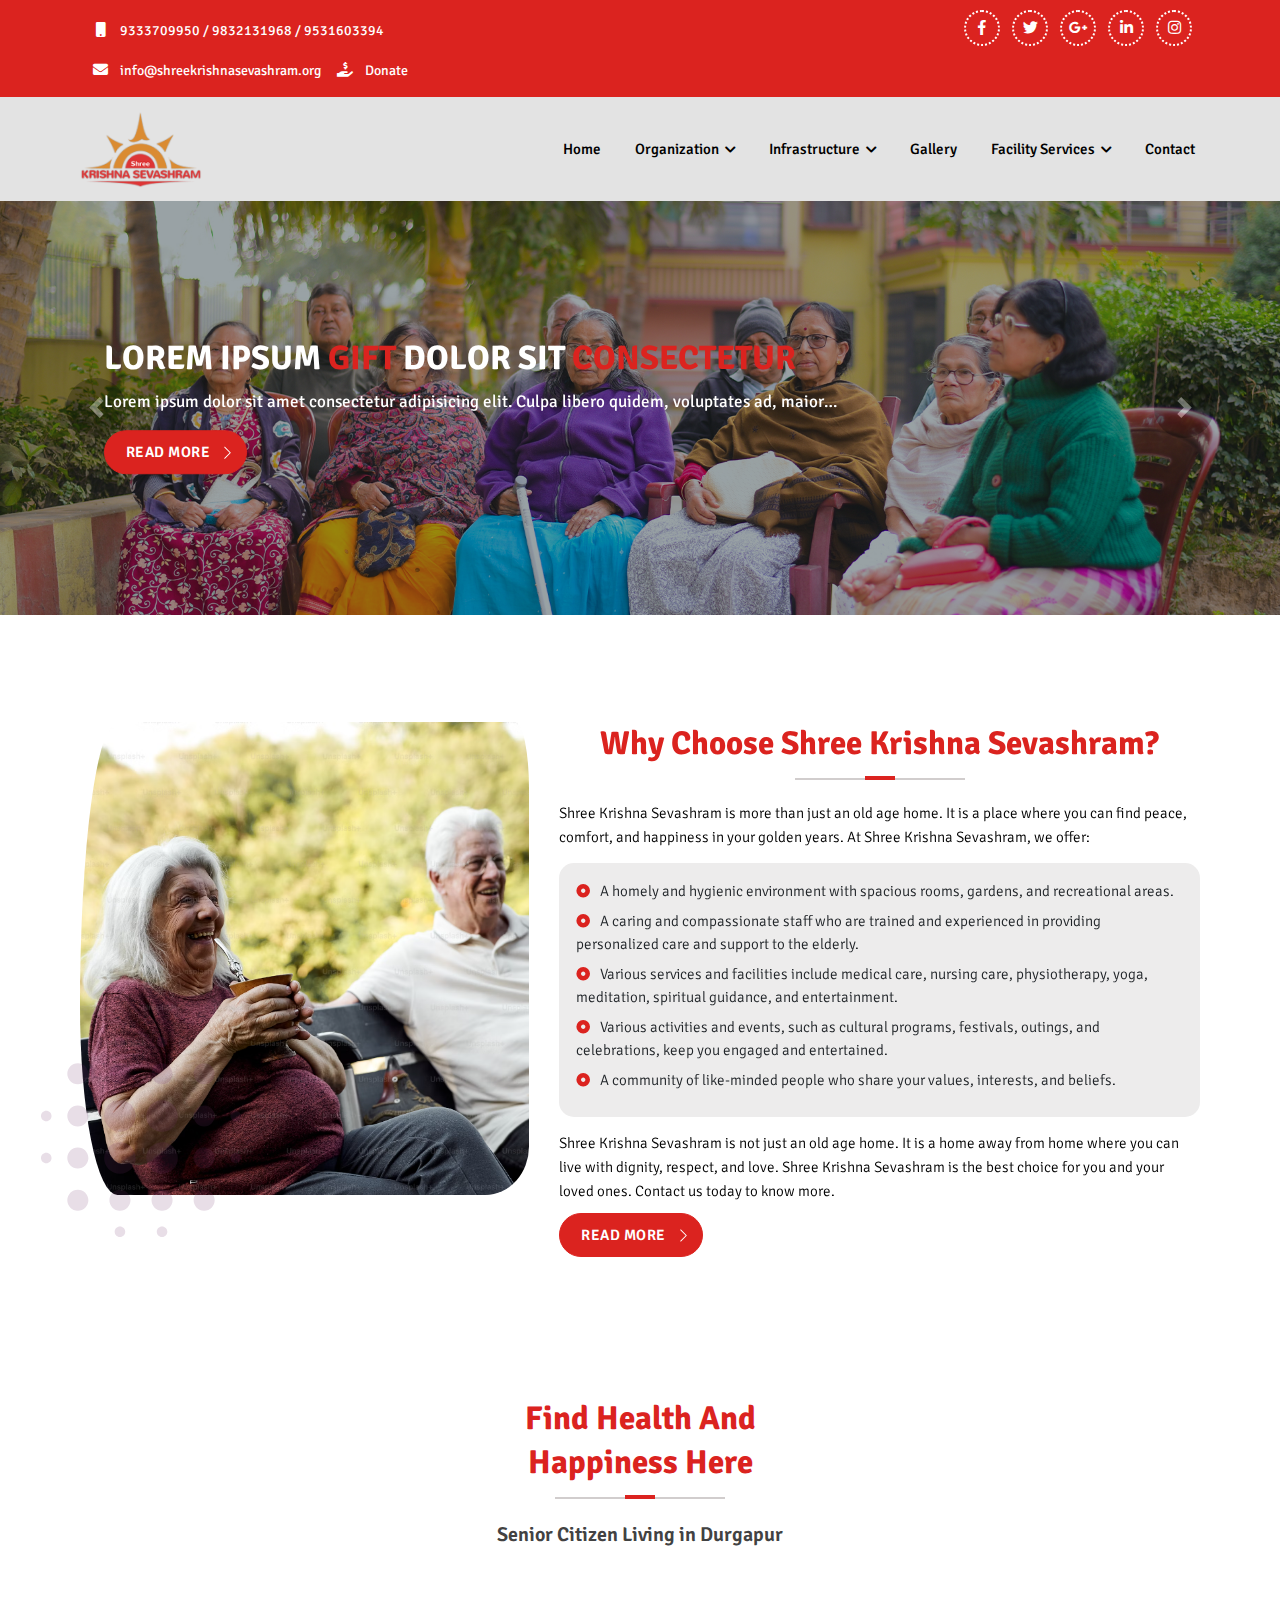
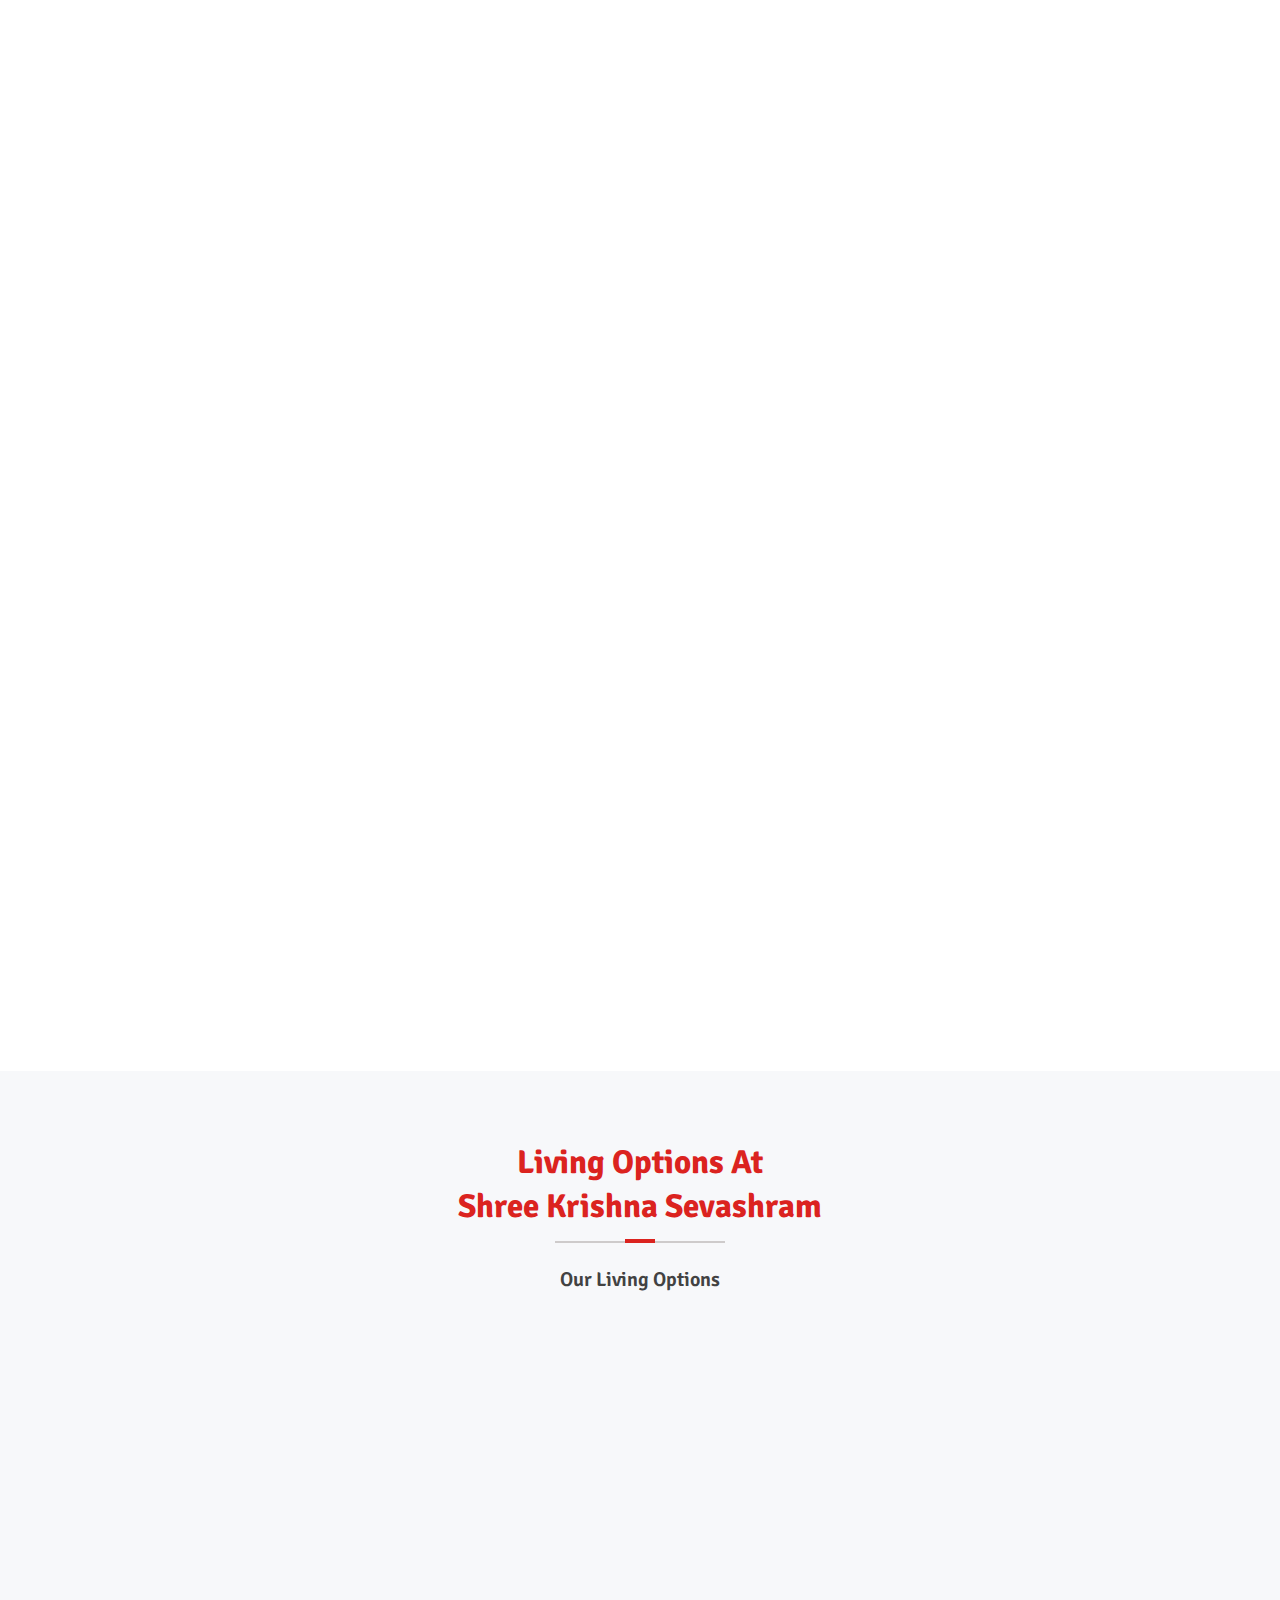
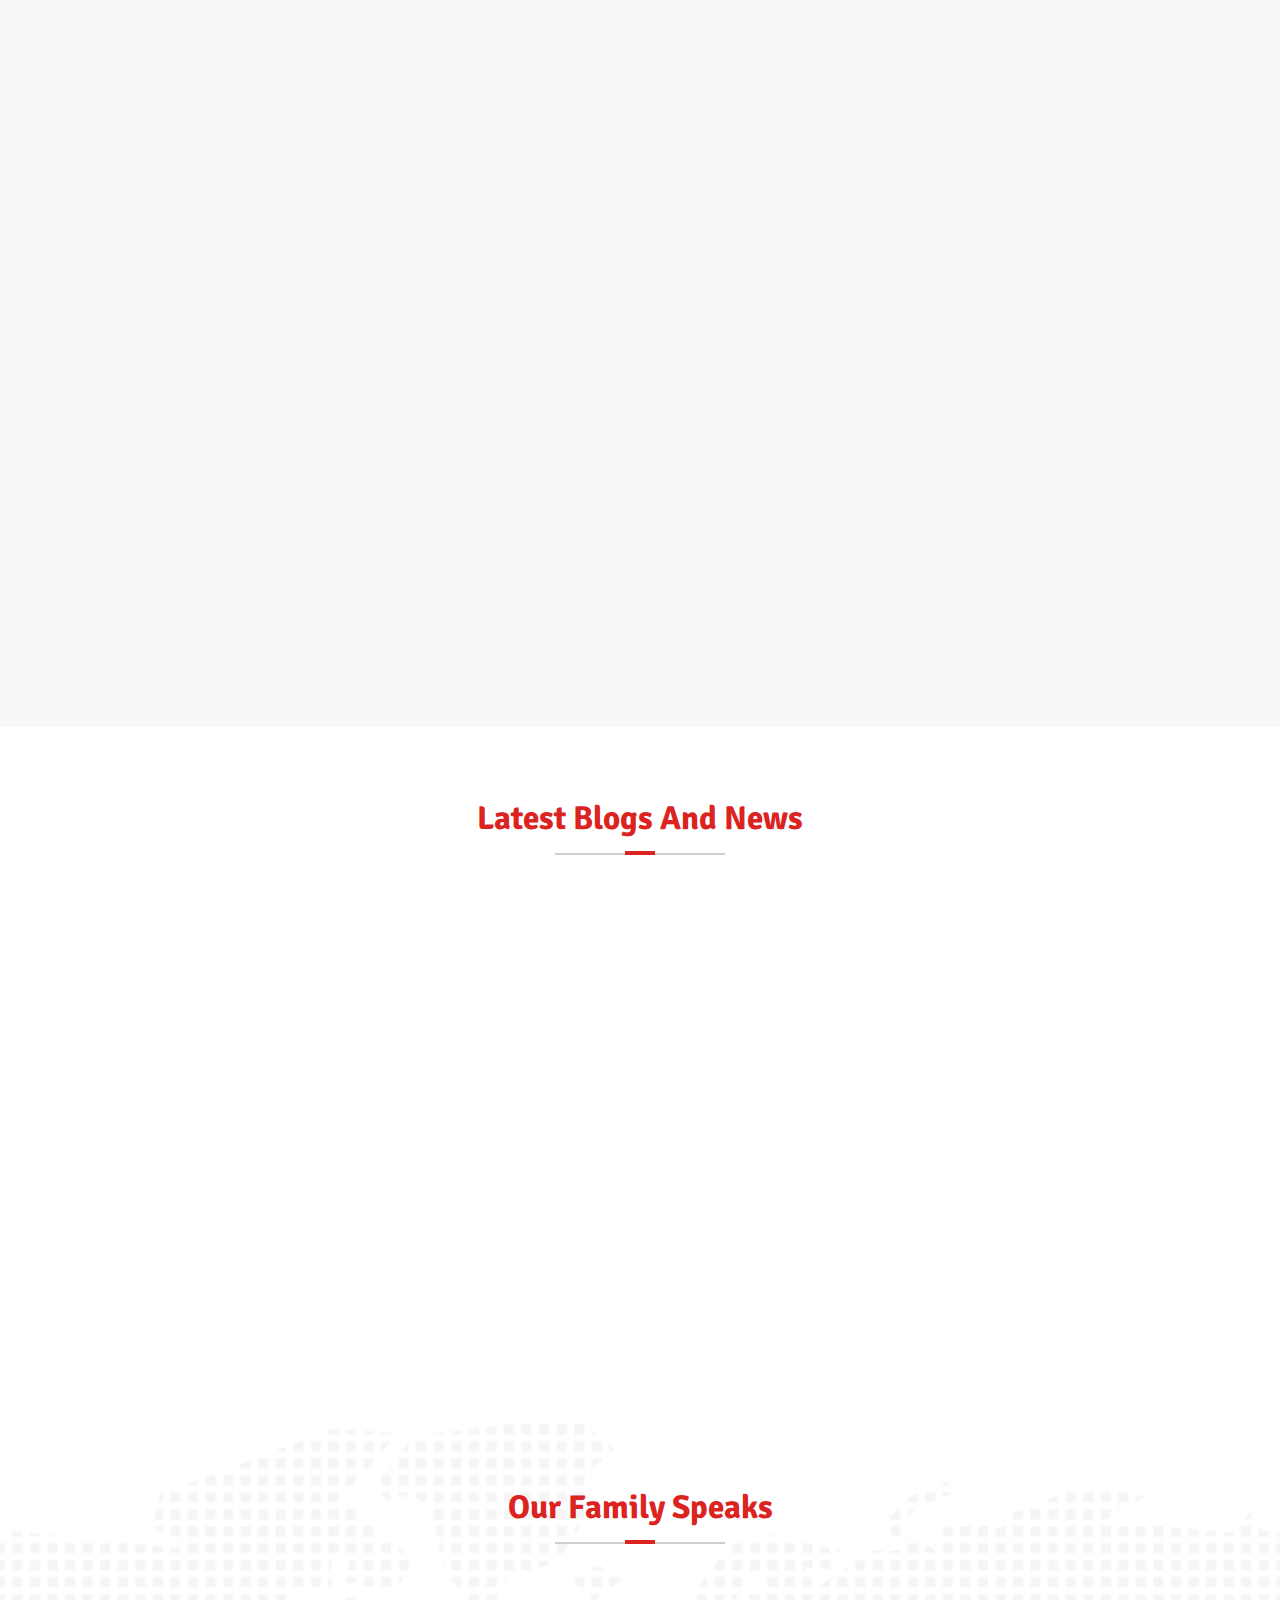
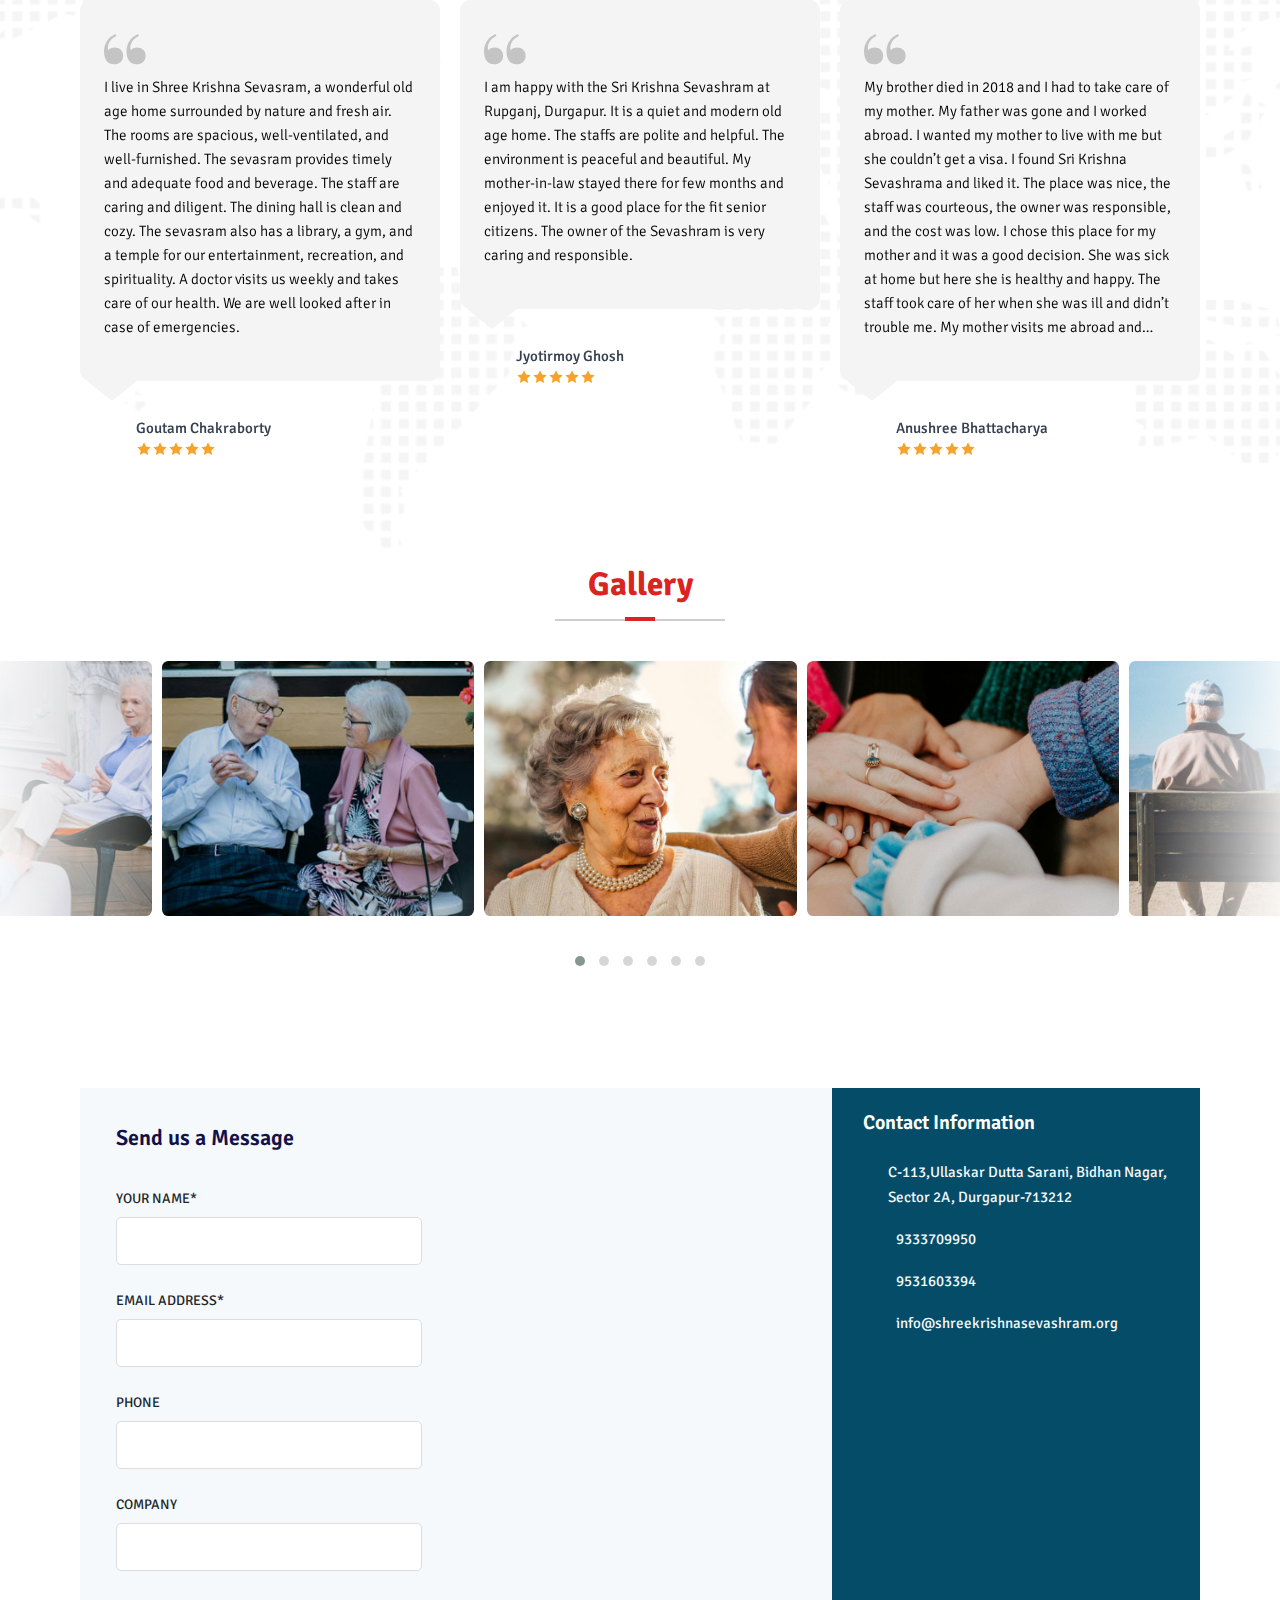
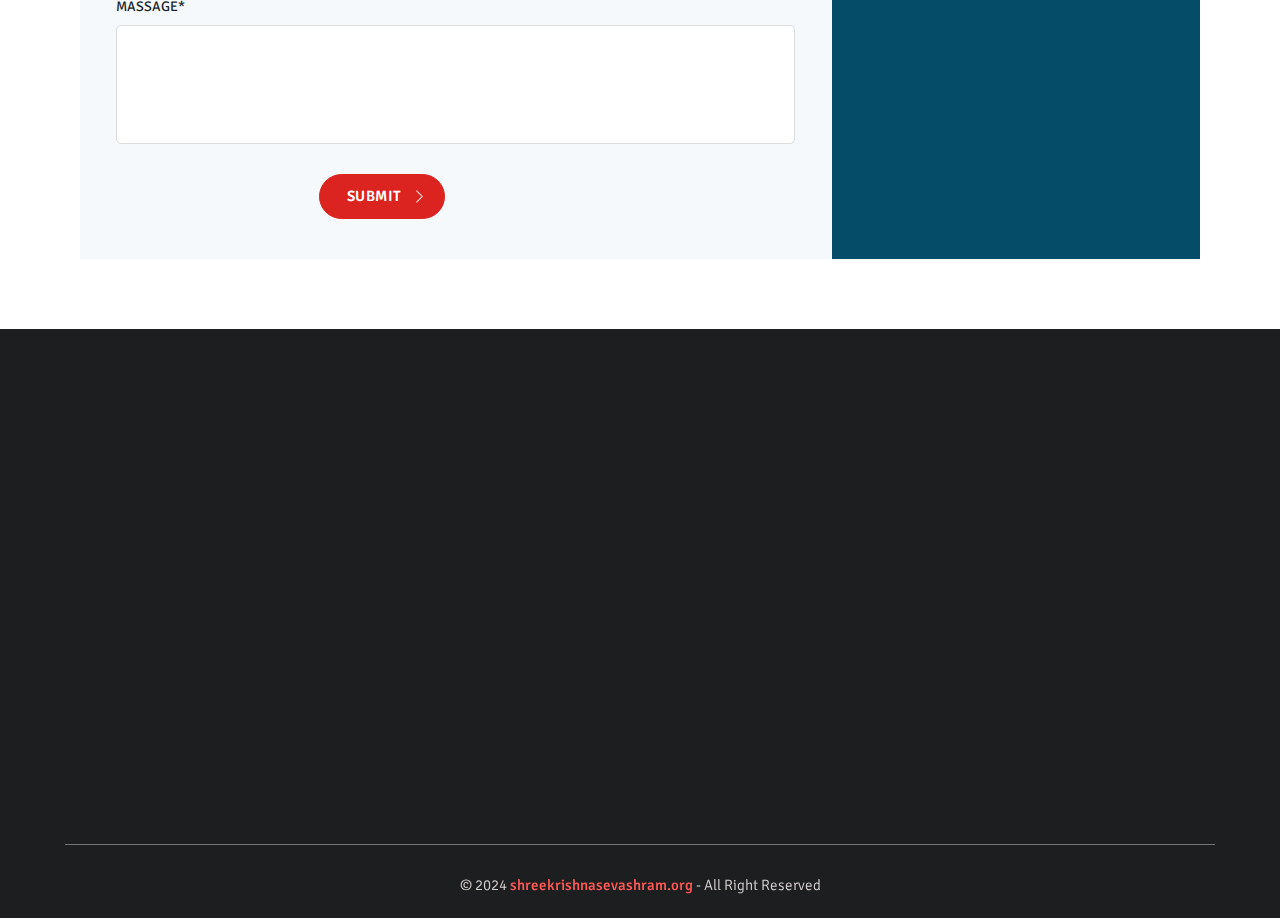
==== commit 5966da8a: "all pages design done" ====
--- a/index.html
+++ b/index.html
@@ -194,7 +194,7 @@
   <div id="carouselExampleFade" class="carousel slide" data-ride="carousel">
       <div class="carousel-inner">
           <div class="carousel-item active">
-              <img class="d-block w-100" src="images/banner-1.jpg" loading="lazy" alt="First slide"/>
+              <img class="d-block w-100" src="images/sks-banner-1.jpg" loading="lazy" alt="First slide"/>
               <div class="carousel-caption text-left">
                   <h3 data-aos="fade-right" data-aos-duration="1000">Lorem ipsum <span>Gift </span>dolor sit <span>consectetur</span></h3>
                   <p data-aos="fade-left" data-aos-duration="1000">Lorem ipsum dolor sit amet consectetur adipisicing elit. Culpa libero quidem, voluptates ad,
@@ -207,7 +207,7 @@
               </div>
           </div>
           <div class="carousel-item">
-              <img class="d-block w-100" src="images/banner-2.jpg" loading="lazy" alt="Second slide"/>
+              <img class="d-block w-100" src="images/sks-banner-2.jpg" loading="lazy" alt="Second slide"/>
               <div class="carousel-caption text-left">
                 <h3 data-aos="fade-right" data-aos-duration="1000">Lorem ipsum <span>Gift </span>dolor sit <span>consectetur</span></h3>
                 <p data-aos="fade-left" data-aos-duration="1000">Lorem ipsum dolor sit amet consectetur adipisicing elit. Culpa libero quidem, voluptates ad,
@@ -220,7 +220,7 @@
             </div>
           </div>
           <div class="carousel-item">
-              <img class="d-block w-100" src="images/banner-3.jpg" loading="lazy" alt="Third slide"/>
+              <img class="d-block w-100" src="images/sks-banner-3.jpg" loading="lazy" alt="Third slide"/>
               <div class="carousel-caption text-left">
                 <h3 data-aos="fade-right" data-aos-duration="1000">Lorem ipsum <span>Gift </span>dolor sit <span>consectetur</span></h3>
                 <p data-aos="fade-left" data-aos-duration="1000">Lorem ipsum dolor sit amet consectetur adipisicing elit. Culpa libero quidem, voluptates ad,
@@ -798,7 +798,6 @@
     </div>
   </div>
                 </div>
-
                 <div class="item">
                     <div class="testimonial-info">
                       <div class="testimonial-card">
@@ -921,7 +920,6 @@
                                       </div>
                                     </div>
                                                   </div>
-
             </div>
         </div>
     </div>
